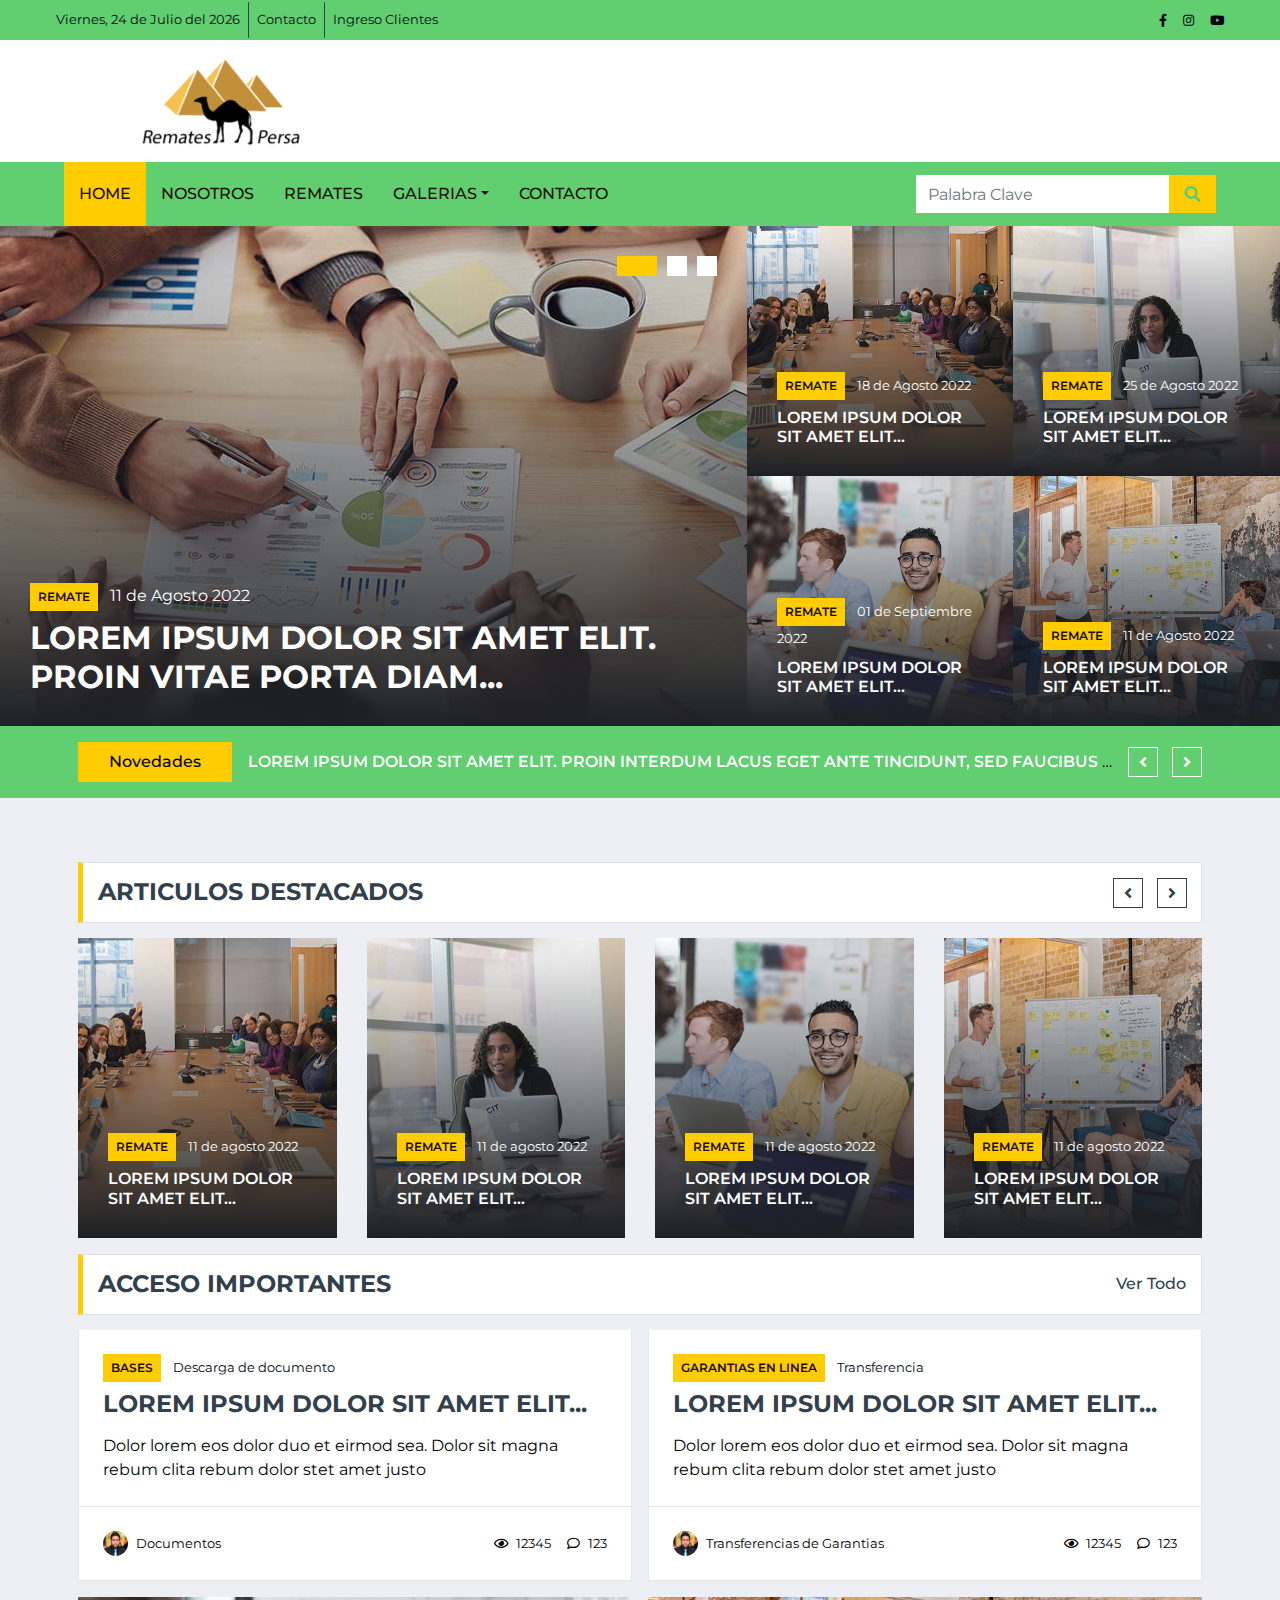
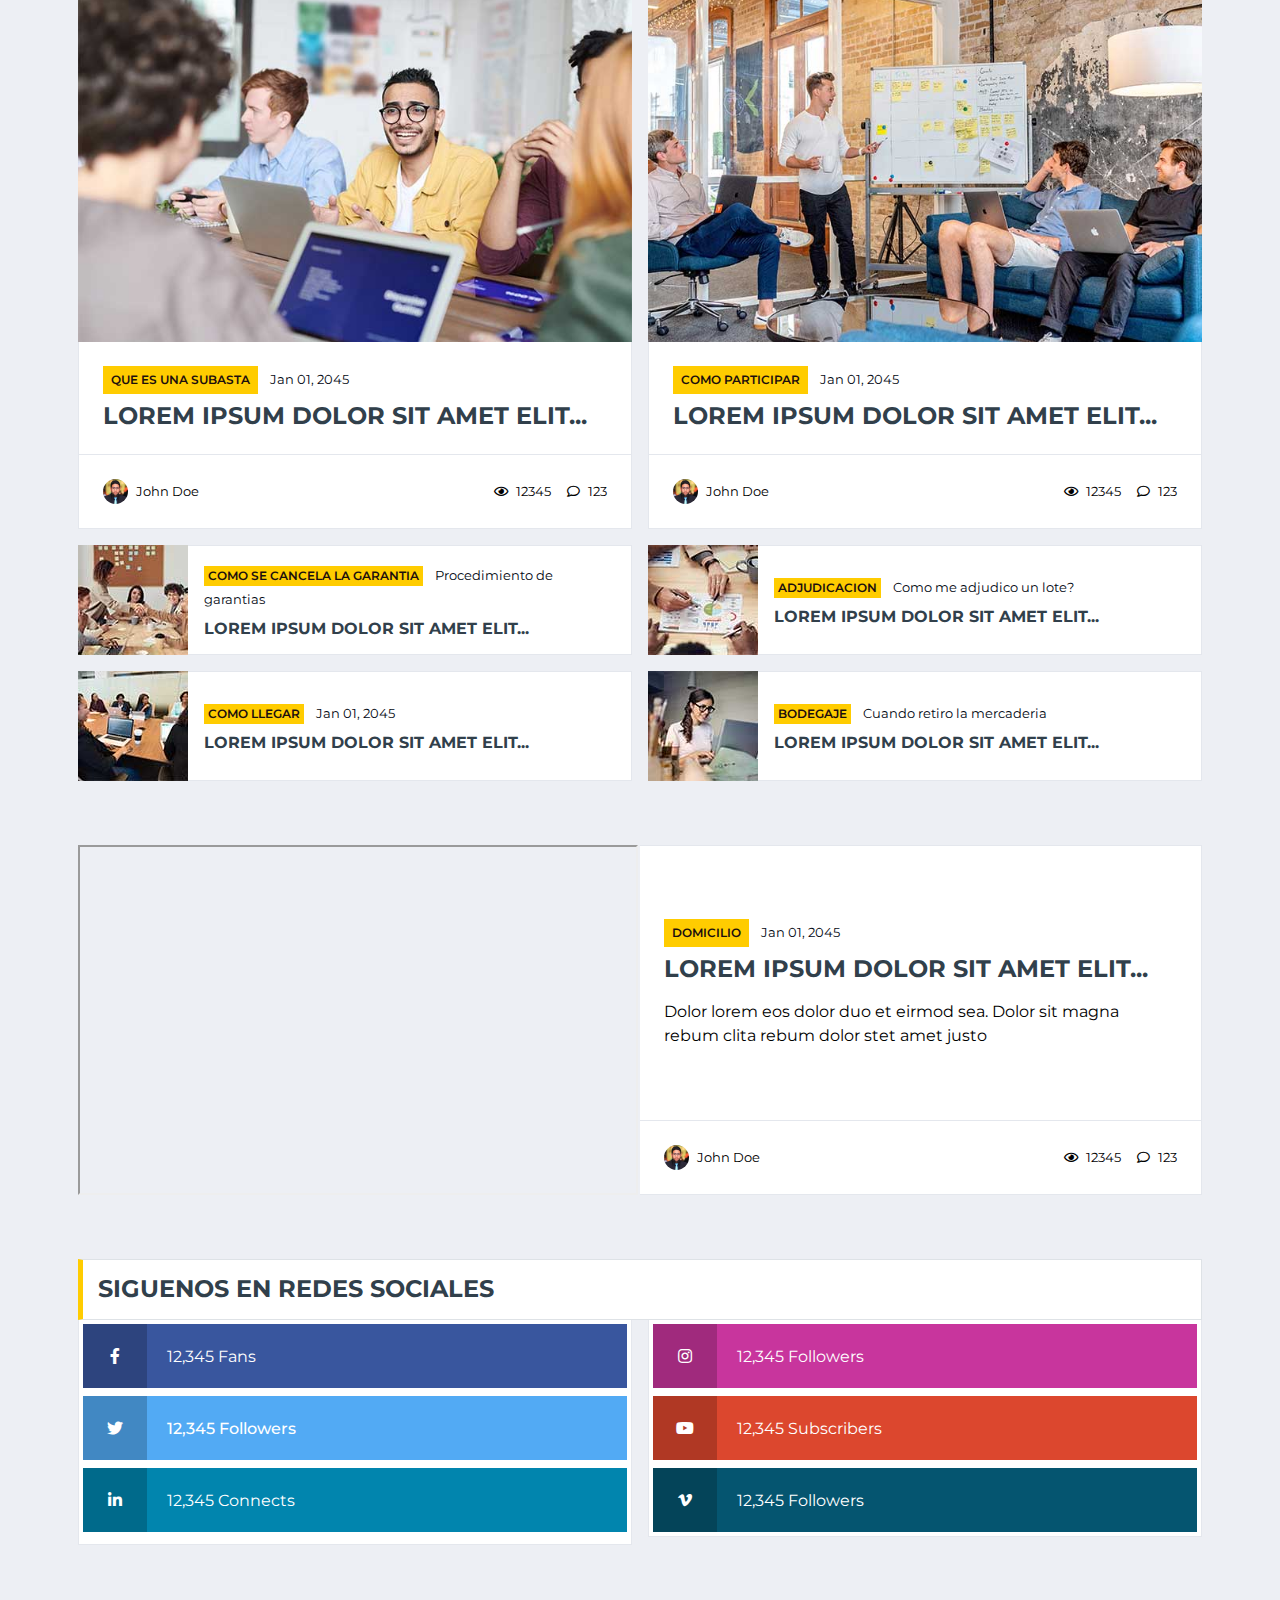
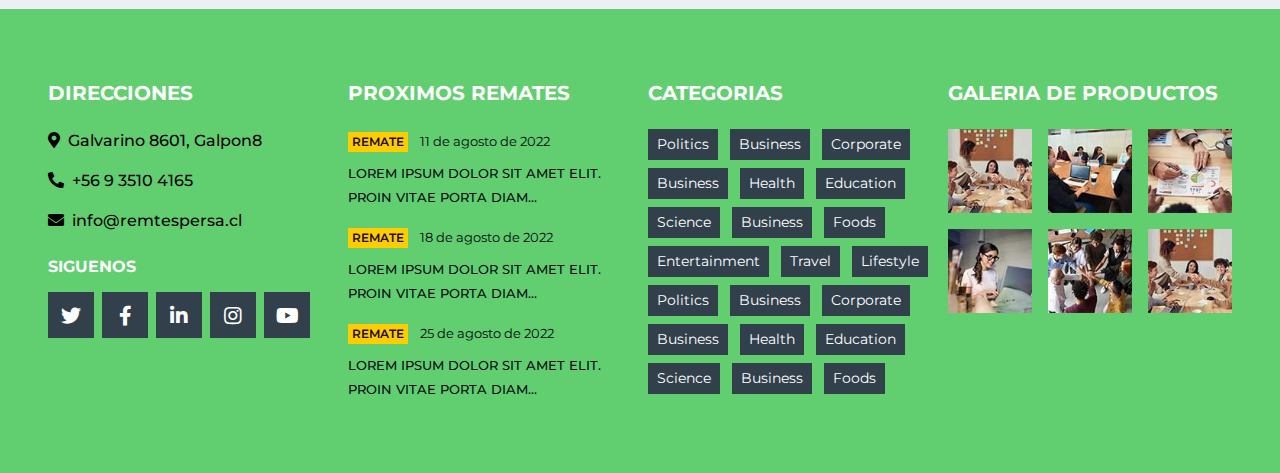
==== index.html @ e1f585a4 "146" ====
<!DOCTYPE html>
<html lang="es-cl">

<head>
    <meta charset="utf-8">
    <title>Remates Persa</title>
    <meta content="width=device-width, initial-scale=1.0" name="viewport">
    <meta content="Remates Persa" name="keywords">
    <meta content="Remates Persa" name="description">

    <!-- Favicon -->
    <link href="img/iconopersa.ico" rel="icon">

    <!-- Google Web Fonts -->
    <!-- <link rel="preconnect" href="https://fonts.gstatic.com"> -->
    <link href="https://fonts.googleapis.com/css2?family=Montserrat:wght@400;500;600;700&display=swap" rel="stylesheet">  

    <!-- Font Awesome -->
    <link href="https://cdnjs.cloudflare.com/ajax/libs/font-awesome/5.15.0/css/all.min.css" rel="stylesheet">

    <!-- Libraries Stylesheet -->
    <link href="lib/owlcarousel/assets/owl.carousel.min.css" rel="stylesheet">

    <!-- Customized Bootstrap Stylesheet -->
    <link href="css/style.css" rel="stylesheet">
    <script>

    </script>
</head>

<body>
    <!-- Topbar Start -->
    <div class="container-fluid d-none d-lg-block">
        <div class="row align-items-center bg-dark px-lg-5">
            <div class="col-lg-9">
                <nav class="navbar navbar-expand-sm bg-dark p-0">
                    <ul class="navbar-nav ml-n2">
                        <li class="nav-item border-right border-secondary">
                            <a id="fecha" class="nav-link text-body small" href="#"></a>
                        </li>
                        <!-- <li class="nav-item border-right border-secondary">
                            <a class="nav-link text-body small" href="#">Advertise</a>
                        </li> -->
                        <li class="nav-item border-right border-secondary">
                            <a class="nav-link text-body small" href="#">Contacto</a>
                        </li>
                        <li class="nav-item">
                            <a class="nav-link text-body small" href="#">Ingreso Clientes</a>
                        </li>
                    </ul>
                </nav>
            </div>
            <div class="col-lg-3 text-right d-none d-md-block">
                <nav class="navbar navbar-expand-sm bg-dark p-0">
                    <ul class="navbar-nav ml-auto mr-n2">
                        <!-- <li class="nav-item">
                            <a class="nav-link text-body" href="#"><small class="fab fa-twitter"></small></a>
                        </li> -->
                        <li class="nav-item">
                            <a class="nav-link text-body" href="#"><small class="fab fa-facebook-f"></small></a>
                        </li>
                        <!-- <li class="nav-item">
                            <a class="nav-link text-body" href="#"><small class="fab fa-linkedin-in"></small></a>
                        </li> -->
                        <li class="nav-item">
                            <a class="nav-link text-body" href="#"><small class="fab fa-instagram"></small></a>
                        </li>
                        <!-- <li class="nav-item">
                            <a class="nav-link text-body" href="#"><small class="fab fa-google-plus-g"></small></a>
                        </li> -->
                        <li class="nav-item">
                            <a class="nav-link text-body" href="#"><small class="fab fa-youtube"></small></a>
                        </li>
                    </ul>
                </nav>
            </div>
        </div>
        <div class="row align-items-center bg-white py-3 px-lg-5">
            <div class="col-lg-4">
                <a href="#" class="navbar-brand p-0 d-none d-lg-block">
                    <div class="col-lg-8 text-center text-lg-right">
                        <a href="#"><img class="img-fluid" src="img/persa -logo3.png" alt=""></a>
                    </div> 
                    <!-- <h1 class="m-0 display-4 text-uppercase text-primary">Biz<span class="text-secondary font-weight-normal">News</span></h1>-->
                </a> 
            </div>
            
        </div>
    </div>
    <!-- Topbar End -->


    <!-- Navbar Start -->
    <div class="container-fluid p-0">
        <nav class="navbar navbar-expand-lg bg-dark navbar-dark py-2 py-lg-0 px-lg-5">
            <a href="index.html" class="navbar-brand d-block d-lg-none">
                <h1 class="m-0 display-4 text-uppercase text-primary">Biz<span class="text-white font-weight-normal">News</span></h1>
            </a>
            <button type="button" class="navbar-toggler" data-toggle="collapse" data-target="#navbarCollapse">
                <span class="navbar-toggler-icon"></span>
            </button>
            <div class="collapse navbar-collapse justify-content-between px-0 px-lg-3" id="navbarCollapse">
                <div class="navbar-nav mr-auto py-0">
                    <a href="index.html" class="nav-item nav-link active">Home</a>
                    <a href="#" class="nav-item nav-link">Nosotros</a>
                    <a href="#" class="nav-item nav-link">Remates</a>
                    <div class="nav-item dropdown">
                        <a href="#" class="nav-link dropdown-toggle" data-toggle="dropdown">Galerias</a></a>
                        <div class="dropdown-menu rounded-0 m-0">
                            <a href="#" class="dropdown-item">Remate 1</a>
                            <a href="#" class="dropdown-item">Remate 2</a>
                            <a href="#" class="dropdown-item">Remate 3</a>
                        </div>
                    </div>
                    <a href="contact.html" class="nav-item nav-link">Contacto</a>
                </div>
                <div class="input-group ml-auto d-none d-lg-flex" style="width: 100%; max-width: 300px;">
                    <input type="text" class="form-control border-0" placeholder="Palabra Clave">
                    <div class="input-group-append">
                        <button class="input-group-text bg-primary text-dark border-0 px-3"><i
                                class="fa fa-search"></i></button>
                    </div>
                </div>
            </div>
        </nav>
    </div>
    <!-- Navbar End -->


    <!-- Main News Slider Start -->
    <div class="container-fluid">
        <div class="row">
            <div class="col-lg-7 px-0">
                <div class="owl-carousel main-carousel position-relative">
                    <div class="position-relative overflow-hidden" style="height: 500px;">
                        <img class="img-fluid h-100" src="img/news-800x500-1.jpg" style="object-fit: cover;">
                        <div class="overlay">
                            <div class="mb-2">
                                <a class="badge badge-primary text-uppercase font-weight-semi-bold p-2 mr-2"
                                    href="">Remate</a>
                                <a class="text-white" href="">11 de Agosto 2022</a>
                            </div>
                            <a class="h2 m-0 text-white text-uppercase font-weight-bold" href="">Lorem ipsum dolor sit amet elit. Proin vitae porta diam...</a>
                        </div>
                    </div>
                    <div class="position-relative overflow-hidden" style="height: 500px;">
                        <img class="img-fluid h-100" src="img/news-800x500-2.jpg" style="object-fit: cover;">
                        <div class="overlay">
                            <div class="mb-2">
                                <a class="badge badge-primary text-uppercase font-weight-semi-bold p-2 mr-2"
                                    href="">Remate</a>
                                <a class="text-white" href="">11 de Agosto 2022</a>
                            </div>
                            <a class="h2 m-0 text-white text-uppercase font-weight-bold" href="">Lorem ipsum dolor sit amet elit. Proin vitae porta diam...</a>
                        </div>
                    </div>
                    <div class="position-relative overflow-hidden" style="height: 500px;">
                        <img class="img-fluid h-100" src="img/news-800x500-3.jpg" style="object-fit: cover;">
                        <div class="overlay">
                            <div class="mb-2">
                                <a class="badge badge-primary text-uppercase font-weight-semi-bold p-2 mr-2"
                                    href="">Remate</a>
                                <a class="text-white" href="">11 de Agosto 2022</a>
                            </div>
                            <a class="h2 m-0 text-white text-uppercase font-weight-bold" href="">Lorem ipsum dolor sit amet elit. Proin vitae porta diam...</a>
                        </div>
                    </div>
                </div>
            </div>
            <div class="col-lg-5 px-0">
                <div class="row mx-0">
                    <div class="col-md-6 px-0">
                        <div class="position-relative overflow-hidden" style="height: 250px;">
                            <img class="img-fluid w-100 h-100" src="img/news-700x435-1.jpg" style="object-fit: cover;">
                            <div class="overlay">
                                <div class="mb-2">
                                    <a class="badge badge-primary text-uppercase font-weight-semi-bold p-2 mr-2"
                                        href="">Remate</a>
                                    <a class="text-white" href=""><small>18 de Agosto 2022</small></a>
                                </div>
                                <a class="h6 m-0 text-white text-uppercase font-weight-semi-bold" href="">Lorem ipsum dolor sit amet elit...</a>
                            </div>
                        </div>
                    </div>
                    <div class="col-md-6 px-0">
                        <div class="position-relative overflow-hidden" style="height: 250px;">
                            <img class="img-fluid w-100 h-100" src="img/news-700x435-2.jpg" style="object-fit: cover;">
                            <div class="overlay">
                                <div class="mb-2">
                                    <a class="badge badge-primary text-uppercase font-weight-semi-bold p-2 mr-2"
                                        href="">Remate</a>
                                    <a class="text-white" href=""><small>25 de Agosto 2022</small></a>
                                </div>
                                <a class="h6 m-0 text-white text-uppercase font-weight-semi-bold" href="">Lorem ipsum dolor sit amet elit...</a>
                            </div>
                        </div>
                    </div>
                    <div class="col-md-6 px-0">
                        <div class="position-relative overflow-hidden" style="height: 250px;">
                            <img class="img-fluid w-100 h-100" src="img/news-700x435-3.jpg" style="object-fit: cover;">
                            <div class="overlay">
                                <div class="mb-2">
                                    <a class="badge badge-primary text-uppercase font-weight-semi-bold p-2 mr-2"
                                        href="">Remate</a>
                                    <a class="text-white" href=""><small>01 de Septiembre 2022</small></a>
                                </div>
                                <a class="h6 m-0 text-white text-uppercase font-weight-semi-bold" href="">Lorem ipsum dolor sit amet elit...</a>
                            </div>
                        </div>
                    </div>
                    <div class="col-md-6 px-0">
                        <div class="position-relative overflow-hidden" style="height: 250px;">
                            <img class="img-fluid w-100 h-100" src="img/news-700x435-4.jpg" style="object-fit: cover;">
                            <div class="overlay">
                                <div class="mb-2">
                                    <a class="badge badge-primary text-uppercase font-weight-semi-bold p-2 mr-2"
                                        href="">Remate</a>
                                    <a class="text-white" href=""><small>11 de Agosto 2022</small></a>
                                </div>
                                <a class="h6 m-0 text-white text-uppercase font-weight-semi-bold" href="">Lorem ipsum dolor sit amet elit...</a>
                            </div>
                        </div>
                    </div>
                </div>
            </div>
        </div>
    </div>
    <!-- Main News Slider End -->


    <!-- Breaking News Start -->
    <div class="container-fluid bg-dark py-3 mb-3">
        <div class="container">
            <div class="row align-items-center bg-dark">
                <div class="col-12">
                    <div class="d-flex justify-content-between">
                        <div class="bg-primary  text-center font-weight-medium py-2" style="width: 170px;">Novedades</div>
                        <div class="owl-carousel tranding-carousel position-relative d-inline-flex align-items-center ml-3"
                            style="width: calc(100% - 170px); padding-right: 90px;">
                            <div class="text-truncate"><a class="text-white text-uppercase font-weight-semi-bold" href="">Lorem ipsum dolor sit amet elit. Proin interdum lacus eget ante tincidunt, sed faucibus nisl sodales</a></div>
                            <div class="text-truncate"><a class="text-white text-uppercase font-weight-semi-bold" href="">Lorem ipsum dolor sit amet elit. Proin interdum lacus eget ante tincidunt, sed faucibus nisl sodales</a></div>
                        </div>
                    </div>
                </div>
            </div>
        </div>
    </div>
    <!-- Breaking News End -->


    <!-- Featured News Slider Start -->
    <div class="container-fluid pt-5 mb-3">
        <div class="container">
            <div class="section-title">
                <h4 class="m-0 text-uppercase font-weight-bold">Articulos Destacados</h4>
            </div>
            <div class="owl-carousel news-carousel carousel-item-4 position-relative">
                <div class="position-relative overflow-hidden" style="height: 300px;">
                    <img class="img-fluid h-100" src="img/news-700x435-1.jpg" style="object-fit: cover;">
                    <div class="overlay">
                        <div class="mb-2">
                            <a class="badge badge-primary text-uppercase font-weight-semi-bold p-2 mr-2"
                                href="">Remate</a>
                            <a class="text-white" href=""><small>11 de agosto 2022</small></a>
                        </div>
                        <a class="h6 m-0 text-white text-uppercase font-weight-semi-bold" href="">Lorem ipsum dolor sit amet elit...</a>
                    </div>
                </div>
                <div class="position-relative overflow-hidden" style="height: 300px;">
                    <img class="img-fluid h-100" src="img/news-700x435-2.jpg" style="object-fit: cover;">
                    <div class="overlay">
                        <div class="mb-2">
                            <a class="badge badge-primary text-uppercase font-weight-semi-bold p-2 mr-2"
                            href="">Remate</a>
                            <a class="text-white" href=""><small>11 de agosto 2022</small></a>
                        </div>
                        <a class="h6 m-0 text-white text-uppercase font-weight-semi-bold" href="">Lorem ipsum dolor sit amet elit...</a>
                    </div>
                </div>
                <div class="position-relative overflow-hidden" style="height: 300px;">
                    <img class="img-fluid h-100" src="img/news-700x435-3.jpg" style="object-fit: cover;">
                    <div class="overlay">
                        <div class="mb-2">
                            <a class="badge badge-primary text-uppercase font-weight-semi-bold p-2 mr-2"
                            href="">Remate</a>
                            <a class="text-white" href=""><small>11 de agosto 2022</small></a>
                        </div>
                        <a class="h6 m-0 text-white text-uppercase font-weight-semi-bold" href="">Lorem ipsum dolor sit amet elit...</a>
                    </div>
                </div>
                <div class="position-relative overflow-hidden" style="height: 300px;">
                    <img class="img-fluid h-100" src="img/news-700x435-4.jpg" style="object-fit: cover;">
                    <div class="overlay">
                        <div class="mb-2">
                            <a class="badge badge-primary text-uppercase font-weight-semi-bold p-2 mr-2"
                            href="">Remate</a>
                            <a class="text-white" href=""><small>11 de agosto 2022</small></a>
                        </div>
                        <a class="h6 m-0 text-white text-uppercase font-weight-semi-bold" href="">Lorem ipsum dolor sit amet elit...</a>
                    </div>
                </div>
                <div class="position-relative overflow-hidden" style="height: 300px;">
                    <img class="img-fluid h-100" src="img/news-700x435-5.jpg" style="object-fit: cover;">
                    <div class="overlay">
                        <div class="mb-2">
                            <a class="badge badge-primary text-uppercase font-weight-semi-bold p-2 mr-2"
                            href="">Remate</a>
                            <a class="text-white" href=""><small>11 de agosto 2022</small></a>
                        </div>
                        <a class="h6 m-0 text-white text-uppercase font-weight-semi-bold" href="">Lorem ipsum dolor sit amet elit...</a>
                    </div>
                </div>
            </div>
        </div>
    </div>
    <!-- Featured News Slider End -->
<!--**************************************************-->
    <!-- News With Sidebar Start -->
    <div class="container-fluid">
        <div class="container">
            <div class="row">
                <div class="col-lg-12">
                    <div class="row">
                        <div class="col-12">
                            <div class="section-title text-center">
                                <h4 class="m-0 text-uppercase center-block font-weight-bold">Acceso Importantes</h4>
                                <a class="text-secondary font-weight-medium text-decoration-none" href="">Ver Todo</a>
                            </div>
                        </div>
                        <div class="col-lg-6">
                            <div class="position-relative mb-3">
                                <!-- <img class="img-fluid w-100" src="img/news-700x435-1.jpg" style="object-fit: cover;"> -->
                                <div class="bg-white border border-top-0 p-4">
                                    <div class="mb-2">
                                        <a class="badge badge-primary text-uppercase font-weight-semi-bold p-2 mr-2"
                                            href="leerbases.html" ">Bases</a>
                                        <a class="text-body" href="#"><small>Descarga de documento</small></a>
                                    </div>
                                    <a class="h4 d-block mb-3 text-secondary text-uppercase font-weight-bold" href="">Lorem ipsum dolor sit amet elit...</a>
                                    <p class="m-0">Dolor lorem eos dolor duo et eirmod sea. Dolor sit magna
                                        rebum clita rebum dolor stet amet justo</p>
                                </div>
                                <div class="d-flex justify-content-between bg-white border border-top-0 p-4">
                                    <div class="d-flex align-items-center">
                                        <img class="rounded-circle mr-2" src="img/user.jpg" width="25" height="25" alt="">
                                        <small>Documentos</small>
                                    </div>
                                    <div class="d-flex align-items-center">
                                        <small class="ml-3"><i class="far fa-eye mr-2"></i>12345</small>
                                        <small class="ml-3"><i class="far fa-comment mr-2"></i>123</small>
                                    </div>
                                </div>
                            </div>
                        </div>
                        <div class="col-lg-6">
                            <div class="position-relative mb-3">
                                <!-- <img class="img-fluid w-100" src="img/news-700x435-2.jpg" style="object-fit: cover;"> -->
                                <div class="bg-white border border-top-0 p-4">
                                    <div class="mb-2">
                                        <a class="badge badge-primary text-uppercase font-weight-semi-bold p-2 mr-2"
                                            href="">Garantias en Linea</a>
                                        <a class="text-body" href=""><small>Transferencia</small></a>
                                    </div>
                                    <a class="h4 d-block mb-3 text-secondary text-uppercase font-weight-bold" href="">Lorem ipsum dolor sit amet elit...</a>
                                    <p class="m-0">Dolor lorem eos dolor duo et eirmod sea. Dolor sit magna
                                        rebum clita rebum dolor stet amet justo</p>
                                </div>
                                <div class="d-flex justify-content-between bg-white border border-top-0 p-4">
                                    <div class="d-flex align-items-center">
                                        <img class="rounded-circle mr-2" src="img/user.jpg" width="25" height="25" alt="">
                                        <small>Transferencias de Garantias</small>
                                    </div>
                                    <div class="d-flex align-items-center">
                                        <small class="ml-3"><i class="far fa-eye mr-2"></i>12345</small>
                                        <small class="ml-3"><i class="far fa-comment mr-2"></i>123</small>
                                    </div>
                                </div>
                            </div>
                        </div>
                      
                        <div class="col-lg-6">
                            <div class="position-relative mb-3">
                                <img class="img-fluid w-100" src="img/news-700x435-3.jpg" style="object-fit: cover;">
                                <div class="bg-white border border-top-0 p-4">
                                    <div class="mb-2">
                                        <a class="badge badge-primary text-uppercase font-weight-semi-bold p-2 mr-2"
                                            href="">Que es una subasta</a>
                                        <a class="text-body" href=""><small>Jan 01, 2045</small></a>
                                    </div>
                                    <a class="h4 d-block mb-0 text-secondary text-uppercase font-weight-bold" href="">Lorem ipsum dolor sit amet elit...</a>
                                </div>
                                <div class="d-flex justify-content-between bg-white border border-top-0 p-4">
                                    <div class="d-flex align-items-center">
                                        <img class="rounded-circle mr-2" src="img/user.jpg" width="25" height="25" alt="">
                                        <small>John Doe</small>
                                    </div>
                                    <div class="d-flex align-items-center">
                                        <small class="ml-3"><i class="far fa-eye mr-2"></i>12345</small>
                                        <small class="ml-3"><i class="far fa-comment mr-2"></i>123</small>
                                    </div>
                                </div>
                            </div>
                        </div>
                        <div class="col-lg-6">
                            <div class="position-relative mb-3">
                                <img class="img-fluid w-100" src="img/news-700x435-4.jpg" style="object-fit: cover;">
                                <div class="bg-white border border-top-0 p-4">
                                    <div class="mb-2">
                                        <a class="badge badge-primary text-uppercase font-weight-semi-bold p-2 mr-2"
                                            href="">Como Participar</a>
                                        <a class="text-body" href=""><small>Jan 01, 2045</small></a>
                                    </div>
                                    <a class="h4 d-block mb-0 text-secondary text-uppercase font-weight-bold" href="">Lorem ipsum dolor sit amet elit...</a>
                                </div>
                                <div class="d-flex justify-content-between bg-white border border-top-0 p-4">
                                    <div class="d-flex align-items-center">
                                        <img class="rounded-circle mr-2" src="img/user.jpg" width="25" height="25" alt="">
                                        <small>John Doe</small>
                                    </div>
                                    <div class="d-flex align-items-center">
                                        <small class="ml-3"><i class="far fa-eye mr-2"></i>12345</small>
                                        <small class="ml-3"><i class="far fa-comment mr-2"></i>123</small>
                                    </div>
                                </div>
                            </div>
                        </div>
                        <div class="col-lg-6">
                            <div class="d-flex align-items-center bg-white mb-3" style="height: 110px;">
                                <img class="img-fluid" src="img/news-110x110-1.jpg" alt="">
                                <div class="w-100 h-100 px-3 d-flex flex-column justify-content-center border border-left-0">
                                    <div class="mb-2">
                                        <a class="badge badge-primary text-uppercase font-weight-semi-bold p-1 mr-2" href="">Como se cancela la Garantia</a>
                                        <a class="text-body" href=""><small>Procedimiento de garantias</small></a>
                                    </div>
                                    <a class="h6 m-0 text-secondary text-uppercase font-weight-bold" href="">Lorem ipsum dolor sit amet elit...</a>
                                </div>
                            </div>
                            <div class="d-flex align-items-center bg-white mb-3" style="height: 110px;">
                                <img class="img-fluid" src="img/news-110x110-2.jpg" alt="">
                                <div class="w-100 h-100 px-3 d-flex flex-column justify-content-center border border-left-0">
                                    <div class="mb-2">
                                        <a class="badge badge-primary text-uppercase font-weight-semi-bold p-1 mr-2" href="">Como llegar</a>
                                        <a class="text-body" href=""><small>Jan 01, 2045</small></a>
                                    </div>
                                    <a class="h6 m-0 text-secondary text-uppercase font-weight-bold" href="">Lorem ipsum dolor sit amet elit...</a>
                                </div>
                            </div>
                        </div>
                        <div class="col-lg-6">
                            <div class="d-flex align-items-center bg-white mb-3" style="height: 110px;">
                                <img class="img-fluid" src="img/news-110x110-3.jpg" alt="">
                                <div class="w-100 h-100 px-3 d-flex flex-column justify-content-center border border-left-0">
                                    <div class="mb-2">
                                        <a class="badge badge-primary text-uppercase font-weight-semi-bold p-1 mr-2" href="">Adjudicacion</a>
                                        <a class="text-body" href=""><small>Como me adjudico un lote?</small></a>
                                    </div>
                                    <a class="h6 m-0 text-secondary text-uppercase font-weight-bold" href="">Lorem ipsum dolor sit amet elit...</a>
                                </div>
                            </div>
                            <div class="d-flex align-items-center bg-white mb-3" style="height: 110px;">
                                <img class="img-fluid" src="img/news-110x110-4.jpg" alt="">
                                <div class="w-100 h-100 px-3 d-flex flex-column justify-content-center border border-left-0">
                                    <div class="mb-2">
                                        <a class="badge badge-primary text-uppercase font-weight-semi-bold p-1 mr-2" href="">Bodegaje</a>
                                        <a class="text-body" href=""><small>Cuando retiro la mercaderia</small></a>
                                    </div>
                                    <a class="h6 m-0 text-secondary text-uppercase font-weight-bold" href="">Lorem ipsum dolor sit amet elit...</a>
                                </div>
                            </div>
                        </div>
                        <br/>
                        <hr></hr>
                        <div class="col-lg-12 mb-5 mt-5">
                            <div class="row news-lg mx-0 mb-3">
                                <div class="col-md-6 h-100 px-0">
                                    <iframe  style="object-fit: cover;" src="https://www.google.com/maps/embed?pb=!1m18!1m12!1m3!1d3333.0564543728406!2d-70.70307954328351!3d-33.34347488895109!2m3!1f0!2f0!3f0!3m2!1i1024!2i768!4f13.1!3m3!1m2!1s0x9662c75340ad81c3%3A0x4a5821fb917c1b15!2sRemates%20Persa!5e0!3m2!1ses!2scl!4v1659913645419!5m2!1ses!2scl" width="560" height="350" style="border:0px;" allowfullscreen="" loading="lazy" referrerpolicy="no-referrer-when-downgrade"></iframe>
                                    <!-- <img class="img-fluid h-100" src="img/news-700x435-5.jpg" style="object-fit: cover;"> -->
                                </div>
                                <div class="col-md-6 d-flex flex-column border bg-white h-100 px-0">
                                    <div class="mt-auto p-4">
                                        <div class="mb-2">
                                            <a class="badge badge-primary text-uppercase font-weight-semi-bold p-2 mr-2"
                                                href="">Domicilio</a>
                                            <a class="text-body" href=""><small>Jan 01, 2045</small></a>
                                        </div>
                                        <a class="h4 d-block mb-3 text-secondary text-uppercase font-weight-bold" href="">Lorem ipsum dolor sit amet elit...</a>
                                        <p class="m-0">Dolor lorem eos dolor duo et eirmod sea. Dolor sit magna
                                            rebum clita rebum dolor stet amet justo</p>
                                    </div>
                                    <div class="d-flex justify-content-between bg-white border-top mt-auto p-4">
                                        <div class="d-flex align-items-center">
                                            <img class="rounded-circle mr-2" src="img/user.jpg" width="25" height="25" alt="">
                                            <small>John Doe</small>
                                        </div>
                                        <div class="d-flex align-items-center">
                                            <small class="ml-3"><i class="far fa-eye mr-2"></i>12345</small>
                                            <small class="ml-3"><i class="far fa-comment mr-2"></i>123</small>
                                        </div>
                                    </div>
                                </div>
                            </div>
                        </div>
                        <hr></hr>
                        <br/>
                       
                        <div class="col-lg-12">                       
                           
                            <div class="section-title mb-0">
                                <h4 class="m-0 text-uppercase center-block font-weight-bold">Siguenos en Redes Sociales</h4>
                            </div>
                        </div>
                        <div class="col-lg-6"> 
                            <div class="mb-3">                              
                                <div class="bg-white border border-top-0 p-1">
                                    <a href="" class="d-block w-100 text-white text-decoration-none mb-2" style="background: #39569E;">
                                        <i class="fab fa-facebook-f text-center py-4 mr-3" style="width: 4rem; background: rgba(0, 0, 0, .2);"></i>
                                        <span class="font-weight-small">12,345 Fans</span>
                                    </a>
                                    <a href="" class="d-block w-100 text-white text-decoration-none mb-2" style="background: #52AAF4;">
                                        <i class="fab fa-twitter text-center py-4 mr-3" style="width: 4rem; background: rgba(0, 0, 0, .2);"></i>
                                        <span class="font-weight-medium">12,345 Followers</span>
                                    </a>
                                    <a href="" class="d-block w-100 text-white text-decoration-none mb-2" style="background: #0185AE;">
                                        <i class="fab fa-linkedin-in text-center py-4 mr-3" style="width: 4rem; background: rgba(0, 0, 0, .2);"></i>
                                        <span class="font-weight-small">12,345 Connects</span>
                                    </a>
                                </div>
                            </div>
                        </div>
                        <div class="col-lg-6">
                            <div class="mb-3">
                               
                                <div class="bg-white border border-top-0 p-1">
                                    <a href="" class="d-block w-100 text-white text-decoration-none mb-2" style="background: #C8359D;">
                                        <i class="fab fa-instagram text-center py-4 mr-3" style="width: 4rem; background: rgba(0, 0, 0, .2);"></i>
                                        <span class="font-weight-small">12,345 Followers</span>
                                    </a>
                                    <a href="" class="d-block w-100 text-white text-decoration-none mb-2" style="background: #DC472E;">
                                        <i class="fab fa-youtube text-center py-4 mr-3" style="width: 4rem; background: rgba(0, 0, 0, .2);"></i>
                                        <span class="font-weight-small">12,345 Subscribers</span>
                                    </a>
                                    <a href="" class="d-block w-100 text-white text-decoration-none" style="background: #055570;">
                                        <i class="fab fa-vimeo-v text-center py-4 mr-3" style="width: 4rem; background: rgba(0, 0, 0, .2);"></i>
                                        <span class="font-weight-small">12,345 Followers</span>
                                    </a>
                                </div>
                            </div>
                            </div>
                        
                    </div>
                    </div>
                </div>
                
             
            </div>
        </div>

<!--**************************************************-->



    <!-- News With Sidebar Start -->
      <!--       *******************************************************************************************  -->
      <div class="container-fluid bg-dark pt-5 px-sm-3 px-md-5 mt-5">
        <div class="row py-4">
            <div class="col-lg-3 col-md-6 mb-5">
                <h5 class="mb-4 text-white text-uppercase font-weight-bold">Direcciones</h5>
                <p class="font-weight-medium"><i class="fa fa-map-marker-alt mr-2"></i>Galvarino 8601, Galpon8</p>
                <p class="font-weight-medium"><i class="fa fa-phone-alt mr-2"></i>+56 9 3510 4165</p>
                <p class="font-weight-medium"><i class="fa fa-envelope mr-2"></i>info@remtespersa.cl</p>
                <h6 class="mt-4 mb-3 text-white text-uppercase font-weight-bold">Siguenos</h6>
                <div class="d-flex justify-content-start">
                    <a class="btn btn-lg btn-secondary btn-lg-square mr-2" href="#"><i class="fab fa-twitter"></i></a>
                    <a class="btn btn-lg btn-secondary btn-lg-square mr-2" href="#"><i class="fab fa-facebook-f"></i></a>
                    <a class="btn btn-lg btn-secondary btn-lg-square mr-2" href="#"><i class="fab fa-linkedin-in"></i></a>
                    <a class="btn btn-lg btn-secondary btn-lg-square mr-2" href="#"><i class="fab fa-instagram"></i></a>
                    <a class="btn btn-lg btn-secondary btn-lg-square" href="#"><i class="fab fa-youtube"></i></a>
                </div>
            </div>
            <div class="col-lg-3 col-md-6 mb-5">
                <h5 class="mb-4 text-white text-uppercase font-weight-bold">Proximos Remates</h5>
                <div class="mb-3">
                    <div class="mb-2">
                        <a class="badge badge-primary text-uppercase font-weight-semi-bold p-1 mr-2" href="">Remate</a>
                        <a class="text-body" href=""><small>11 de agosto de 2022</small></a>
                    </div>
                    <a class="small text-body text-uppercase font-weight-medium" href="">Lorem ipsum dolor sit amet elit. Proin vitae porta diam...</a>
                </div>
                <div class="mb-3">
                    <div class="mb-2">
                        <a class="badge badge-primary text-uppercase font-weight-semi-bold p-1 mr-2" href="">Remate</a>
                        <a class="text-body" href=""><small>18 de agosto de 2022</small></a>
                    </div>
                    <a class="small text-body text-uppercase font-weight-medium" href="">Lorem ipsum dolor sit amet elit. Proin vitae porta diam...</a>
                </div>
                <div class="">
                    <div class="mb-2">
                        <a class="badge badge-primary text-uppercase font-weight-semi-bold p-1 mr-2" href="">Remate</a>
                        <a class="text-body" href=""><small>25 de agosto de 2022</small></a>
                    </div>
                    <a class="small text-body text-uppercase font-weight-medium" href="">Lorem ipsum dolor sit amet elit. Proin vitae porta diam...</a>
                </div>
            </div>
            <div class="col-lg-3 col-md-6 mb-5">
                <h5 class="mb-4 text-white text-uppercase font-weight-bold">Categorias</h5>
                <div class="m-n1">
                    <a href="" class="btn btn-sm btn-secondary m-1">Politics</a>
                    <a href="" class="btn btn-sm btn-secondary m-1">Business</a>
                    <a href="" class="btn btn-sm btn-secondary m-1">Corporate</a>
                    <a href="" class="btn btn-sm btn-secondary m-1">Business</a>
                    <a href="" class="btn btn-sm btn-secondary m-1">Health</a>
                    <a href="" class="btn btn-sm btn-secondary m-1">Education</a>
                    <a href="" class="btn btn-sm btn-secondary m-1">Science</a>
                    <a href="" class="btn btn-sm btn-secondary m-1">Business</a>
                    <a href="" class="btn btn-sm btn-secondary m-1">Foods</a>
                    <a href="" class="btn btn-sm btn-secondary m-1">Entertainment</a>
                    <a href="" class="btn btn-sm btn-secondary m-1">Travel</a>
                    <a href="" class="btn btn-sm btn-secondary m-1">Lifestyle</a>
                    <a href="" class="btn btn-sm btn-secondary m-1">Politics</a>
                    <a href="" class="btn btn-sm btn-secondary m-1">Business</a>
                    <a href="" class="btn btn-sm btn-secondary m-1">Corporate</a>
                    <a href="" class="btn btn-sm btn-secondary m-1">Business</a>
                    <a href="" class="btn btn-sm btn-secondary m-1">Health</a>
                    <a href="" class="btn btn-sm btn-secondary m-1">Education</a>
                    <a href="" class="btn btn-sm btn-secondary m-1">Science</a>
                    <a href="" class="btn btn-sm btn-secondary m-1">Business</a>
                    <a href="" class="btn btn-sm btn-secondary m-1">Foods</a>
                </div>
            </div>
            <div class="col-lg-3 col-md-6 mb-5">
                <h5 class="mb-4 text-white text-uppercase font-weight-bold">Galeria de Productos</h5>
                <div class="row">
                    <div class="col-4 mb-3">
                        <a href=""><img class="w-100" src="img/news-110x110-1.jpg" alt=""></a>
                    </div>
                    <div class="col-4 mb-3">
                        <a href=""><img class="w-100" src="img/news-110x110-2.jpg" alt=""></a>
                    </div>
                    <div class="col-4 mb-3">
                        <a href=""><img class="w-100" src="img/news-110x110-3.jpg" alt=""></a>
                    </div>
                    <div class="col-4 mb-3">
                        <a href=""><img class="w-100" src="img/news-110x110-4.jpg" alt=""></a>
                    </div>
                    <div class="col-4 mb-3">
                        <a href=""><img class="w-100" src="img/news-110x110-5.jpg" alt=""></a>
                    </div>
                    <div class="col-4 mb-3">
                        <a href=""><img class="w-100" src="img/news-110x110-1.jpg" alt=""></a>
                    </div>
                </div>
            </div>
        </div>
    </div>




    <!-- News With Sidebar End -->


    <!-- Footer Start -->
   
    <!-- Footer End -->


    <!-- Back to Top -->
    <a href="#" class="btn btn-primary btn-square back-to-top"><i class="fa fa-arrow-up"></i></a>


    <!-- JavaScript Libraries -->
    <script src="https://code.jquery.com/jquery-3.4.1.min.js"></scrip>
    <script src="https://stackpath.bootstrapcdn.com/bootstrap/4.4.1/js/bootstrap.bundle.min.js"></script>
    <script src="lib/easing/easing.min.js"></script>
    <script src="lib/owlcarousel/owl.carousel.min.js"></script>

    <!-- Template Javascript -->
    <script src="js/main.js"></script>
    <script src="js/parametros.js"></script>
</body>

</html>
---- css/style.css ----
/******* Bootstrap Theming ********/
/*!
 * Bootstrap v4.5.3 (https://getbootstrap.com/)
 * Copyright 2011-2020 The Bootstrap Authors
 * Copyright 2011-2020 Twitter, Inc.
 * Licensed under MIT (https://github.com/twbs/bootstrap/blob/main/LICENSE)
 */
:root {
  --blue: #007bff;
  --indigo: #6610f2;
  --purple: #6f42c1;
  --pink: #e83e8c;
  --red: #dc3545;
  --orange: #fd7e14;
  --yellow: #ffc107;
  --green: #28a745;
  --teal: #20c997;
  --cyan: #17a2b8;
  --white: #fff;
  --gray: #6c757d;
  --gray-dark: #343a40;
  --primary: #FFCC00;
  --secondary: #31404B;
  --success: #28a745;
  --info: #17a2b8;
  --warning: #ffc107;
  --danger: #dc3545;
  --light: #FFFFFF;
  --dark: #61CE70;
  --breakpoint-xs: 0;
  --breakpoint-sm: 576px;
  --breakpoint-md: 768px;
  --breakpoint-lg: 992px;
  --breakpoint-xl: 1200px;
  --font-family-sans-serif: "Montserrat", sans-serif;
  --font-family-monospace: SFMono-Regular, Menlo, Monaco, Consolas, "Liberation Mono", "Courier New", monospace;
}

*,
*::before,
*::after {
  -webkit-box-sizing: border-box;
          box-sizing: border-box;
}

html {
  font-family: sans-serif;
  line-height: 1.15;
  -webkit-text-size-adjust: 100%;
  -webkit-tap-highlight-color: rgba(0, 0, 0, 0);
}

article, aside, figcaption, figure, footer, header, hgroup, main, nav, section {
  display: block;
}

body {
  margin: 0;
  font-family: "Montserrat", sans-serif;
  font-size: 1rem;
  font-weight: 400;
  line-height: 1.5;
  color: #000 !important;
  text-align: left;
  background-color: #EDEFF4;
}

[tabindex="-1"]:focus:not(:focus-visible) {
  outline: 0 !important;
}

hr {
  -webkit-box-sizing: content-box;
          box-sizing: content-box;
  height: 0;
  overflow: visible;
}

h1, h2, h3, h4, h5, h6 {
  margin-top: 0;
  margin-bottom: 0.5rem;
}

p {
  margin-top: 0;
  margin-bottom: 1rem;
}

abbr[title],
abbr[data-original-title] {
  text-decoration: underline;
  -webkit-text-decoration: underline dotted;
          text-decoration: underline dotted;
  cursor: help;
  border-bottom: 0;
  text-decoration-skip-ink: none;
}

address {
  margin-bottom: 1rem;
  font-style: normal;
  line-height: inherit;
}

ol,
ul,
dl {
  margin-top: 0;
  margin-bottom: 1rem;
}

ol ol,
ul ul,
ol ul,
ul ol {
  margin-bottom: 0;
}

dt {
  font-weight: 700;
}

dd {
  margin-bottom: .5rem;
  margin-left: 0;
}

blockquote {
  margin: 0 0 1rem;
}

b,
strong {
  font-weight: bolder;
}

small {
  font-size: 80%;
}

sub,
sup {
  position: relative;
  font-size: 75%;
  line-height: 0;
  vertical-align: baseline;
}

sub {
  bottom: -.25em;
}

sup {
  top: -.5em;
}

a {
  color: #1b0e0e !important;
  text-decoration: none;
  background-color: transparent;
}

a:hover {
  color: #b38f00;
  text-decoration: underline;
}

a:not([href]):not([class]) {
  color: inherit;
  text-decoration: none;
}

a:not([href]):not([class]):hover {
  color: inherit;
  text-decoration: none;
}

pre,
code,
kbd,
samp {
  font-family: SFMono-Regular, Menlo, Monaco, Consolas, "Liberation Mono", "Courier New", monospace;
  font-size: 1em;
}

pre {
  margin-top: 0;
  margin-bottom: 1rem;
  overflow: auto;
  -ms-overflow-style: scrollbar;
}

figure {
  margin: 0 0 1rem;
}

img {
  vertical-align: middle;
  border-style: none;
}

svg {
  overflow: hidden;
  vertical-align: middle;
}

table {
  border-collapse: collapse;
}

caption {
  padding-top: 0.75rem;
  padding-bottom: 0.75rem;
  color: #6c757d;
  text-align: left;
  caption-side: bottom;
}

th {
  text-align: inherit;
  text-align: -webkit-match-parent;
}

label {
  display: inline-block;
  margin-bottom: 0.5rem;
}

button {
  border-radius: 0;
}

button:focus {
  outline: 1px dotted;
  outline: 5px auto -webkit-focus-ring-color;
}

input,
button,
select,
optgroup,
textarea {
  margin: 0;
  font-family: inherit;
  font-size: inherit;
  line-height: inherit;
}

button,
input {
  overflow: visible;
}

button,
select {
  text-transform: none;
}

[role="button"] {
  cursor: pointer;
}

select {
  word-wrap: normal;
}

button,
[type="button"],
[type="reset"],
[type="submit"] {
  -webkit-appearance: button;
}

button:not(:disabled),
[type="button"]:not(:disabled),
[type="reset"]:not(:disabled),
[type="submit"]:not(:disabled) {
  cursor: pointer;
}

button::-moz-focus-inner,
[type="button"]::-moz-focus-inner,
[type="reset"]::-moz-focus-inner,
[type="submit"]::-moz-focus-inner {
  padding: 0;
  border-style: none;
}

input[type="radio"],
input[type="checkbox"] {
  -webkit-box-sizing: border-box;
          box-sizing: border-box;
  padding: 0;
}

textarea {
  overflow: auto;
  resize: vertical;
}

fieldset {
  min-width: 0;
  padding: 0;
  margin: 0;
  border: 0;
}

legend {
  display: block;
  width: 100%;
  max-width: 100%;
  padding: 0;
  margin-bottom: .5rem;
  font-size: 1.5rem;
  line-height: inherit;
  color: inherit;
  white-space: normal;
}

@media (max-width: 1200px) {
  legend {
    font-size: calc(1.275rem + 0.3vw) ;
  }
}

progress {
  vertical-align: baseline;
}

[type="number"]::-webkit-inner-spin-button,
[type="number"]::-webkit-outer-spin-button {
  height: auto;
}

[type="search"] {
  outline-offset: -2px;
  -webkit-appearance: none;
}

[type="search"]::-webkit-search-decoration {
  -webkit-appearance: none;
}

::-webkit-file-upload-button {
  font: inherit;
  -webkit-appearance: button;
}

output {
  display: inline-block;
}

summary {
  display: list-item;
  cursor: pointer;
}

template {
  display: none;
}

[hidden] {
  display: none !important;
}

h1, h2, h3, h4, h5, h6,
.h1, .h2, .h3, .h4, .h5, .h6 {
  margin-bottom: 0.5rem;
  font-weight: 500;
  line-height: 1.2;
  color: #31404B;
}

h1, .h1 {
  font-size: 2.5rem;
}

@media (max-width: 1200px) {
  h1, .h1 {
    font-size: calc(1.375rem + 1.5vw) ;
  }
}

h2, .h2 {
  font-size: 2rem;
}

@media (max-width: 1200px) {
  h2, .h2 {
    font-size: calc(1.325rem + 0.9vw) ;
  }
}

h3, .h3 {
  font-size: 1.75rem;
}

@media (max-width: 1200px) {
  h3, .h3 {
    font-size: calc(1.3rem + 0.6vw) ;
  }
}

h4, .h4 {
  font-size: 1.5rem;
}

@media (max-width: 1200px) {
  h4, .h4 {
    font-size: calc(1.275rem + 0.3vw) ;
  }
}

h5, .h5 {
  font-size: 1.25rem;
}

h6, .h6 {
  font-size: 1rem;
}

.lead {
  font-size: 1.25rem;
  font-weight: 300;
}

.display-1 {
  font-size: 6rem;
  font-weight: 300;
  line-height: 1.2;
}

@media (max-width: 1200px) {
  .display-1 {
    font-size: calc(1.725rem + 5.7vw) ;
  }
}

.display-2 {
  font-size: 5.5rem;
  font-weight: 300;
  line-height: 1.2;
}

@media (max-width: 1200px) {
  .display-2 {
    font-size: calc(1.675rem + 5.1vw) ;
  }
}

.display-3 {
  font-size: 4.5rem;
  font-weight: 300;
  line-height: 1.2;
}

@media (max-width: 1200px) {
  .display-3 {
    font-size: calc(1.575rem + 3.9vw) ;
  }
}

.display-4 {
  font-size: 3.5rem;
  font-weight: 300;
  line-height: 1.2;
}

@media (max-width: 1200px) {
  .display-4 {
    font-size: calc(1.475rem + 2.7vw) ;
  }
}

hr {
  margin-top: 1rem;
  margin-bottom: 1rem;
  border: 0;
  border-top: 1px solid rgba(0, 0, 0, 0.1);
}

small,
.small {
  font-size: 80%;
  font-weight: 400;
}

mark,
.mark {
  padding: 0.2em;
  background-color: #fcf8e3;
}

.list-unstyled {
  padding-left: 0;
  list-style: none;
}

.list-inline {
  padding-left: 0;
  list-style: none;
}

.list-inline-item {
  display: inline-block;
}

.list-inline-item:not(:last-child) {
  margin-right: 0.5rem;
}

.initialism {
  font-size: 90%;
  text-transform: uppercase;
}

.blockquote {
  margin-bottom: 1rem;
  font-size: 1.25rem;
}

.blockquote-footer {
  display: block;
  font-size: 80%;
  color: #6c757d;
}

.blockquote-footer::before {
  content: "\2014\00A0";
}

.img-fluid {
  max-width: 100%;
  height: auto;
}

.img-thumbnail {
  padding: 0.25rem;
  background-color: #EDEFF4;
  border: 1px solid #dee2e6;
  max-width: 100%;
  height: auto;
}

.figure {
  display: inline-block;
}

.figure-img {
  margin-bottom: 0.5rem;
  line-height: 1;
}

.figure-caption {
  font-size: 90%;
  color: #6c757d;
}

code {
  font-size: 87.5%;
  color: #e83e8c;
  word-wrap: break-word;
}

a > code {
  color: inherit;
}

kbd {
  padding: 0.2rem 0.4rem;
  font-size: 87.5%;
  color: #fff;
  background-color: #140a47;
}

kbd kbd {
  padding: 0;
  font-size: 100%;
  font-weight: 700;
}

pre {
  display: block;
  font-size: 87.5%;
  color: #140a47;
}

pre code {
  font-size: inherit;
  color: inherit;
  word-break: normal;
}

.pre-scrollable {
  max-height: 340px;
  overflow-y: scroll;
}

.container,
.container-fluid,
.container-sm,
.container-md,
.container-lg,
.container-xl {
  width: 100%;
  padding-right: 0.5rem;
  padding-left: 0.5rem;
  margin-right: auto;
  margin-left: auto;
}

@media (min-width: 576px) {
  .container, .container-sm {
    max-width: 540px;
  }
}

@media (min-width: 768px) {
  .container, .container-sm, .container-md {
    max-width: 720px;
  }
}

@media (min-width: 992px) {
  .container, .container-sm, .container-md, .container-lg {
    max-width: 960px;
  }
}

@media (min-width: 1200px) {
  .container, .container-sm, .container-md, .container-lg, .container-xl {
    max-width: 1140px;
  }
}

.row {
  display: -webkit-box;
  display: -ms-flexbox;
  display: flex;
  -ms-flex-wrap: wrap;
      flex-wrap: wrap;
  margin-right: -0.5rem;
  margin-left: -0.5rem;
}

.no-gutters {
  margin-right: 0;
  margin-left: 0;
}

.no-gutters > .col,
.no-gutters > [class*="col-"] {
  padding-right: 0;
  padding-left: 0;
}

.col-1, .col-2, .col-3, .col-4, .col-5, .col-6, .col-7, .col-8, .col-9, .col-10, .col-11, .col-12, .col,
.col-auto, .col-sm-1, .col-sm-2, .col-sm-3, .col-sm-4, .col-sm-5, .col-sm-6, .col-sm-7, .col-sm-8, .col-sm-9, .col-sm-10, .col-sm-11, .col-sm-12, .col-sm,
.col-sm-auto, .col-md-1, .col-md-2, .col-md-3, .col-md-4, .col-md-5, .col-md-6, .col-md-7, .col-md-8, .col-md-9, .col-md-10, .col-md-11, .col-md-12, .col-md,
.col-md-auto, .col-lg-1, .col-lg-2, .col-lg-3, .col-lg-4, .col-lg-5, .col-lg-6, .col-lg-7, .col-lg-8, .col-lg-9, .col-lg-10, .col-lg-11, .col-lg-12, .col-lg,
.col-lg-auto, .col-xl-1, .col-xl-2, .col-xl-3, .col-xl-4, .col-xl-5, .col-xl-6, .col-xl-7, .col-xl-8, .col-xl-9, .col-xl-10, .col-xl-11, .col-xl-12, .col-xl,
.col-xl-auto {
  position: relative;
  width: 100%;
  padding-right: 0.5rem;
  padding-left: 0.5rem;
}

.col {
  -ms-flex-preferred-size: 0;
      flex-basis: 0;
  -webkit-box-flex: 1;
      -ms-flex-positive: 1;
          flex-grow: 1;
  max-width: 100%;
}

.row-cols-1 > * {
  -webkit-box-flex: 0;
      -ms-flex: 0 0 100%;
          flex: 0 0 100%;
  max-width: 100%;
}

.row-cols-2 > * {
  -webkit-box-flex: 0;
      -ms-flex: 0 0 50%;
          flex: 0 0 50%;
  max-width: 50%;
}

.row-cols-3 > * {
  -webkit-box-flex: 0;
      -ms-flex: 0 0 33.33333%;
          flex: 0 0 33.33333%;
  max-width: 33.33333%;
}

.row-cols-4 > * {
  -webkit-box-flex: 0;
      -ms-flex: 0 0 25%;
          flex: 0 0 25%;
  max-width: 25%;
}

.row-cols-5 > * {
  -webkit-box-flex: 0;
      -ms-flex: 0 0 20%;
          flex: 0 0 20%;
  max-width: 20%;
}

.row-cols-6 > * {
  -webkit-box-flex: 0;
      -ms-flex: 0 0 16.66667%;
          flex: 0 0 16.66667%;
  max-width: 16.66667%;
}

.col-auto {
  -webkit-box-flex: 0;
      -ms-flex: 0 0 auto;
          flex: 0 0 auto;
  width: auto;
  max-width: 100%;
}

.col-1 {
  -webkit-box-flex: 0;
      -ms-flex: 0 0 8.33333%;
          flex: 0 0 8.33333%;
  max-width: 8.33333%;
}

.col-2 {
  -webkit-box-flex: 0;
      -ms-flex: 0 0 16.66667%;
          flex: 0 0 16.66667%;
  max-width: 16.66667%;
}

.col-3 {
  -webkit-box-flex: 0;
      -ms-flex: 0 0 25%;
          flex: 0 0 25%;
  max-width: 25%;
}

.col-4 {
  -webkit-box-flex: 0;
      -ms-flex: 0 0 33.33333%;
          flex: 0 0 33.33333%;
  max-width: 33.33333%;
}

.col-5 {
  -webkit-box-flex: 0;
      -ms-flex: 0 0 41.66667%;
          flex: 0 0 41.66667%;
  max-width: 41.66667%;
}

.col-6 {
  -webkit-box-flex: 0;
      -ms-flex: 0 0 50%;
          flex: 0 0 50%;
  max-width: 50%;
}

.col-7 {
  -webkit-box-flex: 0;
      -ms-flex: 0 0 58.33333%;
          flex: 0 0 58.33333%;
  max-width: 58.33333%;
}

.col-8 {
  -webkit-box-flex: 0;
      -ms-flex: 0 0 66.66667%;
          flex: 0 0 66.66667%;
  max-width: 66.66667%;
}

.col-9 {
  -webkit-box-flex: 0;
      -ms-flex: 0 0 75%;
          flex: 0 0 75%;
  max-width: 75%;
}

.col-10 {
  -webkit-box-flex: 0;
      -ms-flex: 0 0 83.33333%;
          flex: 0 0 83.33333%;
  max-width: 83.33333%;
}

.col-11 {
  -webkit-box-flex: 0;
      -ms-flex: 0 0 91.66667%;
          flex: 0 0 91.66667%;
  max-width: 91.66667%;
}

.col-12 {
  -webkit-box-flex: 0;
      -ms-flex: 0 0 100%;
          flex: 0 0 100%;
  max-width: 100%;
}

.order-first {
  -webkit-box-ordinal-group: 0;
      -ms-flex-order: -1;
          order: -1;
}

.order-last {
  -webkit-box-ordinal-group: 14;
      -ms-flex-order: 13;
          order: 13;
}

.order-0 {
  -webkit-box-ordinal-group: 1;
      -ms-flex-order: 0;
          order: 0;
}

.order-1 {
  -webkit-box-ordinal-group: 2;
      -ms-flex-order: 1;
          order: 1;
}

.order-2 {
  -webkit-box-ordinal-group: 3;
      -ms-flex-order: 2;
          order: 2;
}

.order-3 {
  -webkit-box-ordinal-group: 4;
      -ms-flex-order: 3;
          order: 3;
}

.order-4 {
  -webkit-box-ordinal-group: 5;
      -ms-flex-order: 4;
          order: 4;
}

.order-5 {
  -webkit-box-ordinal-group: 6;
      -ms-flex-order: 5;
          order: 5;
}

.order-6 {
  -webkit-box-ordinal-group: 7;
      -ms-flex-order: 6;
          order: 6;
}

.order-7 {
  -webkit-box-ordinal-group: 8;
      -ms-flex-order: 7;
          order: 7;
}

.order-8 {
  -webkit-box-ordinal-group: 9;
      -ms-flex-order: 8;
          order: 8;
}

.order-9 {
  -webkit-box-ordinal-group: 10;
      -ms-flex-order: 9;
          order: 9;
}

.order-10 {
  -webkit-box-ordinal-group: 11;
      -ms-flex-order: 10;
          order: 10;
}

.order-11 {
  -webkit-box-ordinal-group: 12;
      -ms-flex-order: 11;
          order: 11;
}

.order-12 {
  -webkit-box-ordinal-group: 13;
      -ms-flex-order: 12;
          order: 12;
}

.offset-1 {
  margin-left: 8.33333%;
}

.offset-2 {
  margin-left: 16.66667%;
}

.offset-3 {
  margin-left: 25%;
}

.offset-4 {
  margin-left: 33.33333%;
}

.offset-5 {
  margin-left: 41.66667%;
}

.offset-6 {
  margin-left: 50%;
}

.offset-7 {
  margin-left: 58.33333%;
}

.offset-8 {
  margin-left: 66.66667%;
}

.offset-9 {
  margin-left: 75%;
}

.offset-10 {
  margin-left: 83.33333%;
}

.offset-11 {
  margin-left: 91.66667%;
}

@media (min-width: 576px) {
  .col-sm {
    -ms-flex-preferred-size: 0;
        flex-basis: 0;
    -webkit-box-flex: 1;
        -ms-flex-positive: 1;
            flex-grow: 1;
    max-width: 100%;
  }
  .row-cols-sm-1 > * {
    -webkit-box-flex: 0;
        -ms-flex: 0 0 100%;
            flex: 0 0 100%;
    max-width: 100%;
  }
  .row-cols-sm-2 > * {
    -webkit-box-flex: 0;
        -ms-flex: 0 0 50%;
            flex: 0 0 50%;
    max-width: 50%;
  }
  .row-cols-sm-3 > * {
    -webkit-box-flex: 0;
        -ms-flex: 0 0 33.33333%;
            flex: 0 0 33.33333%;
    max-width: 33.33333%;
  }
  .row-cols-sm-4 > * {
    -webkit-box-flex: 0;
        -ms-flex: 0 0 25%;
            flex: 0 0 25%;
    max-width: 25%;
  }
  .row-cols-sm-5 > * {
    -webkit-box-flex: 0;
        -ms-flex: 0 0 20%;
            flex: 0 0 20%;
    max-width: 20%;
  }
  .row-cols-sm-6 > * {
    -webkit-box-flex: 0;
        -ms-flex: 0 0 16.66667%;
            flex: 0 0 16.66667%;
    max-width: 16.66667%;
  }
  .col-sm-auto {
    -webkit-box-flex: 0;
        -ms-flex: 0 0 auto;
            flex: 0 0 auto;
    width: auto;
    max-width: 100%;
  }
  .col-sm-1 {
    -webkit-box-flex: 0;
        -ms-flex: 0 0 8.33333%;
            flex: 0 0 8.33333%;
    max-width: 8.33333%;
  }
  .col-sm-2 {
    -webkit-box-flex: 0;
        -ms-flex: 0 0 16.66667%;
            flex: 0 0 16.66667%;
    max-width: 16.66667%;
  }
  .col-sm-3 {
    -webkit-box-flex: 0;
        -ms-flex: 0 0 25%;
            flex: 0 0 25%;
    max-width: 25%;
  }
  .col-sm-4 {
    -webkit-box-flex: 0;
        -ms-flex: 0 0 33.33333%;
            flex: 0 0 33.33333%;
    max-width: 33.33333%;
  }
  .col-sm-5 {
    -webkit-box-flex: 0;
        -ms-flex: 0 0 41.66667%;
            flex: 0 0 41.66667%;
    max-width: 41.66667%;
  }
  .col-sm-6 {
    -webkit-box-flex: 0;
        -ms-flex: 0 0 50%;
            flex: 0 0 50%;
    max-width: 50%;
  }
  .col-sm-7 {
    -webkit-box-flex: 0;
        -ms-flex: 0 0 58.33333%;
            flex: 0 0 58.33333%;
    max-width: 58.33333%;
  }
  .col-sm-8 {
    -webkit-box-flex: 0;
        -ms-flex: 0 0 66.66667%;
            flex: 0 0 66.66667%;
    max-width: 66.66667%;
  }
  .col-sm-9 {
    -webkit-box-flex: 0;
        -ms-flex: 0 0 75%;
            flex: 0 0 75%;
    max-width: 75%;
  }
  .col-sm-10 {
    -webkit-box-flex: 0;
        -ms-flex: 0 0 83.33333%;
            flex: 0 0 83.33333%;
    max-width: 83.33333%;
  }
  .col-sm-11 {
    -webkit-box-flex: 0;
        -ms-flex: 0 0 91.66667%;
            flex: 0 0 91.66667%;
    max-width: 91.66667%;
  }
  .col-sm-12 {
    -webkit-box-flex: 0;
        -ms-flex: 0 0 100%;
            flex: 0 0 100%;
    max-width: 100%;
  }
  .order-sm-first {
    -webkit-box-ordinal-group: 0;
        -ms-flex-order: -1;
            order: -1;
  }
  .order-sm-last {
    -webkit-box-ordinal-group: 14;
        -ms-flex-order: 13;
            order: 13;
  }
  .order-sm-0 {
    -webkit-box-ordinal-group: 1;
        -ms-flex-order: 0;
            order: 0;
  }
  .order-sm-1 {
    -webkit-box-ordinal-group: 2;
        -ms-flex-order: 1;
            order: 1;
  }
  .order-sm-2 {
    -webkit-box-ordinal-group: 3;
        -ms-flex-order: 2;
            order: 2;
  }
  .order-sm-3 {
    -webkit-box-ordinal-group: 4;
        -ms-flex-order: 3;
            order: 3;
  }
  .order-sm-4 {
    -webkit-box-ordinal-group: 5;
        -ms-flex-order: 4;
            order: 4;
  }
  .order-sm-5 {
    -webkit-box-ordinal-group: 6;
        -ms-flex-order: 5;
            order: 5;
  }
  .order-sm-6 {
    -webkit-box-ordinal-group: 7;
        -ms-flex-order: 6;
            order: 6;
  }
  .order-sm-7 {
    -webkit-box-ordinal-group: 8;
        -ms-flex-order: 7;
            order: 7;
  }
  .order-sm-8 {
    -webkit-box-ordinal-group: 9;
        -ms-flex-order: 8;
            order: 8;
  }
  .order-sm-9 {
    -webkit-box-ordinal-group: 10;
        -ms-flex-order: 9;
            order: 9;
  }
  .order-sm-10 {
    -webkit-box-ordinal-group: 11;
        -ms-flex-order: 10;
            order: 10;
  }
  .order-sm-11 {
    -webkit-box-ordinal-group: 12;
        -ms-flex-order: 11;
            order: 11;
  }
  .order-sm-12 {
    -webkit-box-ordinal-group: 13;
        -ms-flex-order: 12;
            order: 12;
  }
  .offset-sm-0 {
    margin-left: 0;
  }
  .offset-sm-1 {
    margin-left: 8.33333%;
  }
  .offset-sm-2 {
    margin-left: 16.66667%;
  }
  .offset-sm-3 {
    margin-left: 25%;
  }
  .offset-sm-4 {
    margin-left: 33.33333%;
  }
  .offset-sm-5 {
    margin-left: 41.66667%;
  }
  .offset-sm-6 {
    margin-left: 50%;
  }
  .offset-sm-7 {
    margin-left: 58.33333%;
  }
  .offset-sm-8 {
    margin-left: 66.66667%;
  }
  .offset-sm-9 {
    margin-left: 75%;
  }
  .offset-sm-10 {
    margin-left: 83.33333%;
  }
  .offset-sm-11 {
    margin-left: 91.66667%;
  }
}

@media (min-width: 768px) {
  .col-md {
    -ms-flex-preferred-size: 0;
        flex-basis: 0;
    -webkit-box-flex: 1;
        -ms-flex-positive: 1;
            flex-grow: 1;
    max-width: 100%;
  }
  .row-cols-md-1 > * {
    -webkit-box-flex: 0;
        -ms-flex: 0 0 100%;
            flex: 0 0 100%;
    max-width: 100%;
  }
  .row-cols-md-2 > * {
    -webkit-box-flex: 0;
        -ms-flex: 0 0 50%;
            flex: 0 0 50%;
    max-width: 50%;
  }
  .row-cols-md-3 > * {
    -webkit-box-flex: 0;
        -ms-flex: 0 0 33.33333%;
            flex: 0 0 33.33333%;
    max-width: 33.33333%;
  }
  .row-cols-md-4 > * {
    -webkit-box-flex: 0;
        -ms-flex: 0 0 25%;
            flex: 0 0 25%;
    max-width: 25%;
  }
  .row-cols-md-5 > * {
    -webkit-box-flex: 0;
        -ms-flex: 0 0 20%;
            flex: 0 0 20%;
    max-width: 20%;
  }
  .row-cols-md-6 > * {
    -webkit-box-flex: 0;
        -ms-flex: 0 0 16.66667%;
            flex: 0 0 16.66667%;
    max-width: 16.66667%;
  }
  .col-md-auto {
    -webkit-box-flex: 0;
        -ms-flex: 0 0 auto;
            flex: 0 0 auto;
    width: auto;
    max-width: 100%;
  }
  .col-md-1 {
    -webkit-box-flex: 0;
        -ms-flex: 0 0 8.33333%;
            flex: 0 0 8.33333%;
    max-width: 8.33333%;
  }
  .col-md-2 {
    -webkit-box-flex: 0;
        -ms-flex: 0 0 16.66667%;
            flex: 0 0 16.66667%;
    max-width: 16.66667%;
  }
  .col-md-3 {
    -webkit-box-flex: 0;
        -ms-flex: 0 0 25%;
            flex: 0 0 25%;
    max-width: 25%;
  }
  .col-md-4 {
    -webkit-box-flex: 0;
        -ms-flex: 0 0 33.33333%;
            flex: 0 0 33.33333%;
    max-width: 33.33333%;
  }
  .col-md-5 {
    -webkit-box-flex: 0;
        -ms-flex: 0 0 41.66667%;
            flex: 0 0 41.66667%;
    max-width: 41.66667%;
  }
  .col-md-6 {
    -webkit-box-flex: 0;
        -ms-flex: 0 0 50%;
            flex: 0 0 50%;
    max-width: 50%;
  }
  .col-md-7 {
    -webkit-box-flex: 0;
        -ms-flex: 0 0 58.33333%;
            flex: 0 0 58.33333%;
    max-width: 58.33333%;
  }
  .col-md-8 {
    -webkit-box-flex: 0;
        -ms-flex: 0 0 66.66667%;
            flex: 0 0 66.66667%;
    max-width: 66.66667%;
  }
  .col-md-9 {
    -webkit-box-flex: 0;
        -ms-flex: 0 0 75%;
            flex: 0 0 75%;
    max-width: 75%;
  }
  .col-md-10 {
    -webkit-box-flex: 0;
        -ms-flex: 0 0 83.33333%;
            flex: 0 0 83.33333%;
    max-width: 83.33333%;
  }
  .col-md-11 {
    -webkit-box-flex: 0;
        -ms-flex: 0 0 91.66667%;
            flex: 0 0 91.66667%;
    max-width: 91.66667%;
  }
  .col-md-12 {
    -webkit-box-flex: 0;
        -ms-flex: 0 0 100%;
            flex: 0 0 100%;
    max-width: 100%;
  }
  .order-md-first {
    -webkit-box-ordinal-group: 0;
        -ms-flex-order: -1;
            order: -1;
  }
  .order-md-last {
    -webkit-box-ordinal-group: 14;
        -ms-flex-order: 13;
            order: 13;
  }
  .order-md-0 {
    -webkit-box-ordinal-group: 1;
        -ms-flex-order: 0;
            order: 0;
  }
  .order-md-1 {
    -webkit-box-ordinal-group: 2;
        -ms-flex-order: 1;
            order: 1;
  }
  .order-md-2 {
    -webkit-box-ordinal-group: 3;
        -ms-flex-order: 2;
            order: 2;
  }
  .order-md-3 {
    -webkit-box-ordinal-group: 4;
        -ms-flex-order: 3;
            order: 3;
  }
  .order-md-4 {
    -webkit-box-ordinal-group: 5;
        -ms-flex-order: 4;
            order: 4;
  }
  .order-md-5 {
    -webkit-box-ordinal-group: 6;
        -ms-flex-order: 5;
            order: 5;
  }
  .order-md-6 {
    -webkit-box-ordinal-group: 7;
        -ms-flex-order: 6;
            order: 6;
  }
  .order-md-7 {
    -webkit-box-ordinal-group: 8;
        -ms-flex-order: 7;
            order: 7;
  }
  .order-md-8 {
    -webkit-box-ordinal-group: 9;
        -ms-flex-order: 8;
            order: 8;
  }
  .order-md-9 {
    -webkit-box-ordinal-group: 10;
        -ms-flex-order: 9;
            order: 9;
  }
  .order-md-10 {
    -webkit-box-ordinal-group: 11;
        -ms-flex-order: 10;
            order: 10;
  }
  .order-md-11 {
    -webkit-box-ordinal-group: 12;
        -ms-flex-order: 11;
            order: 11;
  }
  .order-md-12 {
    -webkit-box-ordinal-group: 13;
        -ms-flex-order: 12;
            order: 12;
  }
  .offset-md-0 {
    margin-left: 0;
  }
  .offset-md-1 {
    margin-left: 8.33333%;
  }
  .offset-md-2 {
    margin-left: 16.66667%;
  }
  .offset-md-3 {
    margin-left: 25%;
  }
  .offset-md-4 {
    margin-left: 33.33333%;
  }
  .offset-md-5 {
    margin-left: 41.66667%;
  }
  .offset-md-6 {
    margin-left: 50%;
  }
  .offset-md-7 {
    margin-left: 58.33333%;
  }
  .offset-md-8 {
    margin-left: 66.66667%;
  }
  .offset-md-9 {
    margin-left: 75%;
  }
  .offset-md-10 {
    margin-left: 83.33333%;
  }
  .offset-md-11 {
    margin-left: 91.66667%;
  }
}

@media (min-width: 992px) {
  .col-lg {
    -ms-flex-preferred-size: 0;
        flex-basis: 0;
    -webkit-box-flex: 1;
        -ms-flex-positive: 1;
            flex-grow: 1;
    max-width: 100%;
  }
  .row-cols-lg-1 > * {
    -webkit-box-flex: 0;
        -ms-flex: 0 0 100%;
            flex: 0 0 100%;
    max-width: 100%;
  }
  .row-cols-lg-2 > * {
    -webkit-box-flex: 0;
        -ms-flex: 0 0 50%;
            flex: 0 0 50%;
    max-width: 50%;
  }
  .row-cols-lg-3 > * {
    -webkit-box-flex: 0;
        -ms-flex: 0 0 33.33333%;
            flex: 0 0 33.33333%;
    max-width: 33.33333%;
  }
  .row-cols-lg-4 > * {
    -webkit-box-flex: 0;
        -ms-flex: 0 0 25%;
            flex: 0 0 25%;
    max-width: 25%;
  }
  .row-cols-lg-5 > * {
    -webkit-box-flex: 0;
        -ms-flex: 0 0 20%;
            flex: 0 0 20%;
    max-width: 20%;
  }
  .row-cols-lg-6 > * {
    -webkit-box-flex: 0;
        -ms-flex: 0 0 16.66667%;
            flex: 0 0 16.66667%;
    max-width: 16.66667%;
  }
  .col-lg-auto {
    -webkit-box-flex: 0;
        -ms-flex: 0 0 auto;
            flex: 0 0 auto;
    width: auto;
    max-width: 100%;
  }
  .col-lg-1 {
    -webkit-box-flex: 0;
        -ms-flex: 0 0 8.33333%;
            flex: 0 0 8.33333%;
    max-width: 8.33333%;
  }
  .col-lg-2 {
    -webkit-box-flex: 0;
        -ms-flex: 0 0 16.66667%;
            flex: 0 0 16.66667%;
    max-width: 16.66667%;
  }
  .col-lg-3 {
    -webkit-box-flex: 0;
        -ms-flex: 0 0 25%;
            flex: 0 0 25%;
    max-width: 25%;
  }
  .col-lg-4 {
    -webkit-box-flex: 0;
        -ms-flex: 0 0 33.33333%;
            flex: 0 0 33.33333%;
    max-width: 33.33333%;
  }
  .col-lg-5 {
    -webkit-box-flex: 0;
        -ms-flex: 0 0 41.66667%;
            flex: 0 0 41.66667%;
    max-width: 41.66667%;
  }
  .col-lg-6 {
    -webkit-box-flex: 0;
        -ms-flex: 0 0 50%;
            flex: 0 0 50%;
    max-width: 50%;
  }
  .col-lg-7 {
    -webkit-box-flex: 0;
        -ms-flex: 0 0 58.33333%;
            flex: 0 0 58.33333%;
    max-width: 58.33333%;
  }
  .col-lg-8 {
    -webkit-box-flex: 0;
        -ms-flex: 0 0 66.66667%;
            flex: 0 0 66.66667%;
    max-width: 66.66667%;
  }
  .col-lg-9 {
    -webkit-box-flex: 0;
        -ms-flex: 0 0 75%;
            flex: 0 0 75%;
    max-width: 75%;
  }
  .col-lg-10 {
    -webkit-box-flex: 0;
        -ms-flex: 0 0 83.33333%;
            flex: 0 0 83.33333%;
    max-width: 83.33333%;
  }
  .col-lg-11 {
    -webkit-box-flex: 0;
        -ms-flex: 0 0 91.66667%;
            flex: 0 0 91.66667%;
    max-width: 91.66667%;
  }
  .col-lg-12 {
    -webkit-box-flex: 0;
        -ms-flex: 0 0 100%;
            flex: 0 0 100%;
    max-width: 100%;
  }
  .order-lg-first {
    -webkit-box-ordinal-group: 0;
        -ms-flex-order: -1;
            order: -1;
  }
  .order-lg-last {
    -webkit-box-ordinal-group: 14;
        -ms-flex-order: 13;
            order: 13;
  }
  .order-lg-0 {
    -webkit-box-ordinal-group: 1;
        -ms-flex-order: 0;
            order: 0;
  }
  .order-lg-1 {
    -webkit-box-ordinal-group: 2;
        -ms-flex-order: 1;
            order: 1;
  }
  .order-lg-2 {
    -webkit-box-ordinal-group: 3;
        -ms-flex-order: 2;
            order: 2;
  }
  .order-lg-3 {
    -webkit-box-ordinal-group: 4;
        -ms-flex-order: 3;
            order: 3;
  }
  .order-lg-4 {
    -webkit-box-ordinal-group: 5;
        -ms-flex-order: 4;
            order: 4;
  }
  .order-lg-5 {
    -webkit-box-ordinal-group: 6;
        -ms-flex-order: 5;
            order: 5;
  }
  .order-lg-6 {
    -webkit-box-ordinal-group: 7;
        -ms-flex-order: 6;
            order: 6;
  }
  .order-lg-7 {
    -webkit-box-ordinal-group: 8;
        -ms-flex-order: 7;
            order: 7;
  }
  .order-lg-8 {
    -webkit-box-ordinal-group: 9;
        -ms-flex-order: 8;
            order: 8;
  }
  .order-lg-9 {
    -webkit-box-ordinal-group: 10;
        -ms-flex-order: 9;
            order: 9;
  }
  .order-lg-10 {
    -webkit-box-ordinal-group: 11;
        -ms-flex-order: 10;
            order: 10;
  }
  .order-lg-11 {
    -webkit-box-ordinal-group: 12;
        -ms-flex-order: 11;
            order: 11;
  }
  .order-lg-12 {
    -webkit-box-ordinal-group: 13;
        -ms-flex-order: 12;
            order: 12;
  }
  .offset-lg-0 {
    margin-left: 0;
  }
  .offset-lg-1 {
    margin-left: 8.33333%;
  }
  .offset-lg-2 {
    margin-left: 16.66667%;
  }
  .offset-lg-3 {
    margin-left: 25%;
  }
  .offset-lg-4 {
    margin-left: 33.33333%;
  }
  .offset-lg-5 {
    margin-left: 41.66667%;
  }
  .offset-lg-6 {
    margin-left: 50%;
  }
  .offset-lg-7 {
    margin-left: 58.33333%;
  }
  .offset-lg-8 {
    margin-left: 66.66667%;
  }
  .offset-lg-9 {
    margin-left: 75%;
  }
  .offset-lg-10 {
    margin-left: 83.33333%;
  }
  .offset-lg-11 {
    margin-left: 91.66667%;
  }
}

@media (min-width: 1200px) {
  .col-xl {
    -ms-flex-preferred-size: 0;
        flex-basis: 0;
    -webkit-box-flex: 1;
        -ms-flex-positive: 1;
            flex-grow: 1;
    max-width: 100%;
  }
  .row-cols-xl-1 > * {
    -webkit-box-flex: 0;
        -ms-flex: 0 0 100%;
            flex: 0 0 100%;
    max-width: 100%;
  }
  .row-cols-xl-2 > * {
    -webkit-box-flex: 0;
        -ms-flex: 0 0 50%;
            flex: 0 0 50%;
    max-width: 50%;
  }
  .row-cols-xl-3 > * {
    -webkit-box-flex: 0;
        -ms-flex: 0 0 33.33333%;
            flex: 0 0 33.33333%;
    max-width: 33.33333%;
  }
  .row-cols-xl-4 > * {
    -webkit-box-flex: 0;
        -ms-flex: 0 0 25%;
            flex: 0 0 25%;
    max-width: 25%;
  }
  .row-cols-xl-5 > * {
    -webkit-box-flex: 0;
        -ms-flex: 0 0 20%;
            flex: 0 0 20%;
    max-width: 20%;
  }
  .row-cols-xl-6 > * {
    -webkit-box-flex: 0;
        -ms-flex: 0 0 16.66667%;
            flex: 0 0 16.66667%;
    max-width: 16.66667%;
  }
  .col-xl-auto {
    -webkit-box-flex: 0;
        -ms-flex: 0 0 auto;
            flex: 0 0 auto;
    width: auto;
    max-width: 100%;
  }
  .col-xl-1 {
    -webkit-box-flex: 0;
        -ms-flex: 0 0 8.33333%;
            flex: 0 0 8.33333%;
    max-width: 8.33333%;
  }
  .col-xl-2 {
    -webkit-box-flex: 0;
        -ms-flex: 0 0 16.66667%;
            flex: 0 0 16.66667%;
    max-width: 16.66667%;
  }
  .col-xl-3 {
    -webkit-box-flex: 0;
        -ms-flex: 0 0 25%;
            flex: 0 0 25%;
    max-width: 25%;
  }
  .col-xl-4 {
    -webkit-box-flex: 0;
        -ms-flex: 0 0 33.33333%;
            flex: 0 0 33.33333%;
    max-width: 33.33333%;
  }
  .col-xl-5 {
    -webkit-box-flex: 0;
        -ms-flex: 0 0 41.66667%;
            flex: 0 0 41.66667%;
    max-width: 41.66667%;
  }
  .col-xl-6 {
    -webkit-box-flex: 0;
        -ms-flex: 0 0 50%;
            flex: 0 0 50%;
    max-width: 50%;
  }
  .col-xl-7 {
    -webkit-box-flex: 0;
        -ms-flex: 0 0 58.33333%;
            flex: 0 0 58.33333%;
    max-width: 58.33333%;
  }
  .col-xl-8 {
    -webkit-box-flex: 0;
        -ms-flex: 0 0 66.66667%;
            flex: 0 0 66.66667%;
    max-width: 66.66667%;
  }
  .col-xl-9 {
    -webkit-box-flex: 0;
        -ms-flex: 0 0 75%;
            flex: 0 0 75%;
    max-width: 75%;
  }
  .col-xl-10 {
    -webkit-box-flex: 0;
        -ms-flex: 0 0 83.33333%;
            flex: 0 0 83.33333%;
    max-width: 83.33333%;
  }
  .col-xl-11 {
    -webkit-box-flex: 0;
        -ms-flex: 0 0 91.66667%;
            flex: 0 0 91.66667%;
    max-width: 91.66667%;
  }
  .col-xl-12 {
    -webkit-box-flex: 0;
        -ms-flex: 0 0 100%;
            flex: 0 0 100%;
    max-width: 100%;
  }
  .order-xl-first {
    -webkit-box-ordinal-group: 0;
        -ms-flex-order: -1;
            order: -1;
  }
  .order-xl-last {
    -webkit-box-ordinal-group: 14;
        -ms-flex-order: 13;
            order: 13;
  }
  .order-xl-0 {
    -webkit-box-ordinal-group: 1;
        -ms-flex-order: 0;
            order: 0;
  }
  .order-xl-1 {
    -webkit-box-ordinal-group: 2;
        -ms-flex-order: 1;
            order: 1;
  }
  .order-xl-2 {
    -webkit-box-ordinal-group: 3;
        -ms-flex-order: 2;
            order: 2;
  }
  .order-xl-3 {
    -webkit-box-ordinal-group: 4;
        -ms-flex-order: 3;
            order: 3;
  }
  .order-xl-4 {
    -webkit-box-ordinal-group: 5;
        -ms-flex-order: 4;
            order: 4;
  }
  .order-xl-5 {
    -webkit-box-ordinal-group: 6;
        -ms-flex-order: 5;
            order: 5;
  }
  .order-xl-6 {
    -webkit-box-ordinal-group: 7;
        -ms-flex-order: 6;
            order: 6;
  }
  .order-xl-7 {
    -webkit-box-ordinal-group: 8;
        -ms-flex-order: 7;
            order: 7;
  }
  .order-xl-8 {
    -webkit-box-ordinal-group: 9;
        -ms-flex-order: 8;
            order: 8;
  }
  .order-xl-9 {
    -webkit-box-ordinal-group: 10;
        -ms-flex-order: 9;
            order: 9;
  }
  .order-xl-10 {
    -webkit-box-ordinal-group: 11;
        -ms-flex-order: 10;
            order: 10;
  }
  .order-xl-11 {
    -webkit-box-ordinal-group: 12;
        -ms-flex-order: 11;
            order: 11;
  }
  .order-xl-12 {
    -webkit-box-ordinal-group: 13;
        -ms-flex-order: 12;
            order: 12;
  }
  .offset-xl-0 {
    margin-left: 0;
  }
  .offset-xl-1 {
    margin-left: 8.33333%;
  }
  .offset-xl-2 {
    margin-left: 16.66667%;
  }
  .offset-xl-3 {
    margin-left: 25%;
  }
  .offset-xl-4 {
    margin-left: 33.33333%;
  }
  .offset-xl-5 {
    margin-left: 41.66667%;
  }
  .offset-xl-6 {
    margin-left: 50%;
  }
  .offset-xl-7 {
    margin-left: 58.33333%;
  }
  .offset-xl-8 {
    margin-left: 66.66667%;
  }
  .offset-xl-9 {
    margin-left: 75%;
  }
  .offset-xl-10 {
    margin-left: 83.33333%;
  }
  .offset-xl-11 {
    margin-left: 91.66667%;
  }
}

.table {
  width: 100%;
  margin-bottom: 1rem;
  color: #030913;
}

.table th,
.table td {
  padding: 0.75rem;
  vertical-align: top;
  border-top: 1px solid #E4E7ED;
}

.table thead th {
  vertical-align: bottom;
  border-bottom: 2px solid #E4E7ED;
}

.table tbody + tbody {
  border-top: 2px solid #E4E7ED;
}

.table-sm th,
.table-sm td {
  padding: 0.3rem;
}

.table-bordered {
  border: 1px solid #E4E7ED;
}

.table-bordered th,
.table-bordered td {
  border: 1px solid #E4E7ED;
}

.table-bordered thead th,
.table-bordered thead td {
  border-bottom-width: 2px;
}

.table-borderless th,
.table-borderless td,
.table-borderless thead th,
.table-borderless tbody + tbody {
  border: 0;
}

.table-striped tbody tr:nth-of-type(odd) {
  background-color: rgba(0, 0, 0, 0.05);
}

.table-hover tbody tr:hover {
  color: #030913;
  background-color: rgba(0, 0, 0, 0.075);
}

.table-primary,
.table-primary > th,
.table-primary > td {
  background-color: #fff1b8;
}

.table-primary th,
.table-primary td,
.table-primary thead th,
.table-primary tbody + tbody {
  border-color: #ffe47a;
}

.table-hover .table-primary:hover {
  background-color: #ffec9f;
}

.table-hover .table-primary:hover > td,
.table-hover .table-primary:hover > th {
  background-color: #ffec9f;
}

.table-secondary,
.table-secondary > th,
.table-secondary > td {
  background-color: #c5cacd;
}

.table-secondary th,
.table-secondary td,
.table-secondary thead th,
.table-secondary tbody + tbody {
  border-color: #949ca1;
}

.table-hover .table-secondary:hover {
  background-color: #b7bdc1;
}

.table-hover .table-secondary:hover > td,
.table-hover .table-secondary:hover > th {
  background-color: #b7bdc1;
}

.table-success,
.table-success > th,
.table-success > td {
  background-color: #c3e6cb;
}

.table-success th,
.table-success td,
.table-success thead th,
.table-success tbody + tbody {
  border-color: #8fd19e;
}

.table-hover .table-success:hover {
  background-color: #b1dfbb;
}

.table-hover .table-success:hover > td,
.table-hover .table-success:hover > th {
  background-color: #b1dfbb;
}

.table-info,
.table-info > th,
.table-info > td {
  background-color: #bee5eb;
}

.table-info th,
.table-info td,
.table-info thead th,
.table-info tbody + tbody {
  border-color: #86cfda;
}

.table-hover .table-info:hover {
  background-color: #abdde5;
}

.table-hover .table-info:hover > td,
.table-hover .table-info:hover > th {
  background-color: #abdde5;
}

.table-warning,
.table-warning > th,
.table-warning > td {
  background-color: #ffeeba;
}

.table-warning th,
.table-warning td,
.table-warning thead th,
.table-warning tbody + tbody {
  border-color: #ffdf7e;
}

.table-hover .table-warning:hover {
  background-color: #ffe8a1;
}

.table-hover .table-warning:hover > td,
.table-hover .table-warning:hover > th {
  background-color: #ffe8a1;
}

.table-danger,
.table-danger > th,
.table-danger > td {
  background-color: #f5c6cb;
}

.table-danger th,
.table-danger td,
.table-danger thead th,
.table-danger tbody + tbody {
  border-color: #ed969e;
}

.table-hover .table-danger:hover {
  background-color: #f1b0b7;
}

.table-hover .table-danger:hover > td,
.table-hover .table-danger:hover > th {
  background-color: #f1b0b7;
}

.table-light,
.table-light > th,
.table-light > td {
  background-color: white;
}

.table-light th,
.table-light td,
.table-light thead th,
.table-light tbody + tbody {
  border-color: white;
}

.table-hover .table-light:hover {
  background-color: #f2f2f2;
}

.table-hover .table-light:hover > td,
.table-hover .table-light:hover > th {
  background-color: #f2f2f2;
}

.table-dark,
.table-dark > th,
.table-dark > td {
  background-color: #d3f1d7;
}

.table-dark th,
.table-dark td,
.table-dark thead th,
.table-dark tbody + tbody {
  border-color: #ade6b5;
}

.table-hover .table-dark:hover {
  background-color: #c0ebc5;
}

.table-hover .table-dark:hover > td,
.table-hover .table-dark:hover > th {
  background-color: #c0ebc5;
}

.table-active,
.table-active > th,
.table-active > td {
  background-color: rgba(0, 0, 0, 0.075);
}

.table-hover .table-active:hover {
  background-color: rgba(0, 0, 0, 0.075);
}

.table-hover .table-active:hover > td,
.table-hover .table-active:hover > th {
  background-color: rgba(0, 0, 0, 0.075);
}

.table .thead-dark th {
  color: #fff;
  background-color: #343a40;
  border-color: #454d55;
}

.table .thead-light th {
  color: #495057;
  background-color: #e9ecef;
  border-color: #E4E7ED;
}

.table-dark {
  color: #fff;
  background-color: #343a40;
}

.table-dark th,
.table-dark td,
.table-dark thead th {
  border-color: #454d55;
}

.table-dark.table-bordered {
  border: 0;
}

.table-dark.table-striped tbody tr:nth-of-type(odd) {
  background-color: rgba(255, 255, 255, 0.05);
}

.table-dark.table-hover tbody tr:hover {
  color: #fff;
  background-color: rgba(255, 255, 255, 0.075);
}

@media (max-width: 575.98px) {
  .table-responsive-sm {
    display: block;
    width: 100%;
    overflow-x: auto;
    -webkit-overflow-scrolling: touch;
  }
  .table-responsive-sm > .table-bordered {
    border: 0;
  }
}

@media (max-width: 767.98px) {
  .table-responsive-md {
    display: block;
    width: 100%;
    overflow-x: auto;
    -webkit-overflow-scrolling: touch;
  }
  .table-responsive-md > .table-bordered {
    border: 0;
  }
}

@media (max-width: 991.98px) {
  .table-responsive-lg {
    display: block;
    width: 100%;
    overflow-x: auto;
    -webkit-overflow-scrolling: touch;
  }
  .table-responsive-lg > .table-bordered {
    border: 0;
  }
}

@media (max-width: 1199.98px) {
  .table-responsive-xl {
    display: block;
    width: 100%;
    overflow-x: auto;
    -webkit-overflow-scrolling: touch;
  }
  .table-responsive-xl > .table-bordered {
    border: 0;
  }
}

.table-responsive {
  display: block;
  width: 100%;
  overflow-x: auto;
  -webkit-overflow-scrolling: touch;
}

.table-responsive > .table-bordered {
  border: 0;
}

.form-control {
  display: block;
  width: 100%;
  height: calc(1.5em + 0.75rem + 2px);
  padding: 0.375rem 0.75rem;
  font-size: 1rem;
  font-weight: 400;
  line-height: 1.5;
  color: #495057;
  background-color: #fff;
  background-clip: padding-box;
  border: 1px solid #ced4da;
  border-radius: 0;
  -webkit-transition: border-color 0.15s ease-in-out, -webkit-box-shadow 0.15s ease-in-out;
  transition: border-color 0.15s ease-in-out, -webkit-box-shadow 0.15s ease-in-out;
  transition: border-color 0.15s ease-in-out, box-shadow 0.15s ease-in-out;
  transition: border-color 0.15s ease-in-out, box-shadow 0.15s ease-in-out, -webkit-box-shadow 0.15s ease-in-out;
}

@media (prefers-reduced-motion: reduce) {
  .form-control {
    -webkit-transition: none;
    transition: none;
  }
}

.form-control::-ms-expand {
  background-color: transparent;
  border: 0;
}

.form-control:-moz-focusring {
  color: transparent;
  text-shadow: 0 0 0 #495057;
}

.form-control:focus {
  color: #495057;
  background-color: #fff;
  border-color: #ffe680;
  outline: 0;
  -webkit-box-shadow: 0 0 0 0.2rem rgba(255, 204, 0, 0.25);
          box-shadow: 0 0 0 0.2rem rgba(255, 204, 0, 0.25);
}

.form-control::-webkit-input-placeholder {
  color: #6c757d;
  opacity: 1;
}

.form-control:-ms-input-placeholder {
  color: #6c757d;
  opacity: 1;
}

.form-control::-ms-input-placeholder {
  color: #6c757d;
  opacity: 1;
}

.form-control::placeholder {
  color: #6c757d;
  opacity: 1;
}

.form-control:disabled, .form-control[readonly] {
  background-color: #e9ecef;
  opacity: 1;
}

input[type="date"].form-control,
input[type="time"].form-control,
input[type="datetime-local"].form-control,
input[type="month"].form-control {
  -webkit-appearance: none;
     -moz-appearance: none;
          appearance: none;
}

select.form-control:focus::-ms-value {
  color: #495057;
  background-color: #fff;
}

.form-control-file,
.form-control-range {
  display: block;
  width: 100%;
}

.col-form-label {
  padding-top: calc(0.375rem + 1px);
  padding-bottom: calc(0.375rem + 1px);
  margin-bottom: 0;
  font-size: inherit;
  line-height: 1.5;
}

.col-form-label-lg {
  padding-top: calc(0.5rem + 1px);
  padding-bottom: calc(0.5rem + 1px);
  font-size: 1.25rem;
  line-height: 1.5;
}

.col-form-label-sm {
  padding-top: calc(0.25rem + 1px);
  padding-bottom: calc(0.25rem + 1px);
  font-size: 0.875rem;
  line-height: 1.5;
}

.form-control-plaintext {
  display: block;
  width: 100%;
  padding: 0.375rem 0;
  margin-bottom: 0;
  font-size: 1rem;
  line-height: 1.5;
  color: #030913;
  background-color: transparent;
  border: solid transparent;
  border-width: 1px 0;
}

.form-control-plaintext.form-control-sm, .form-control-plaintext.form-control-lg {
  padding-right: 0;
  padding-left: 0;
}

.form-control-sm {
  height: calc(1.5em + 0.5rem + 2px);
  padding: 0.25rem 0.5rem;
  font-size: 0.875rem;
  line-height: 1.5;
}

.form-control-lg {
  height: calc(1.5em + 1rem + 2px);
  padding: 0.5rem 1rem;
  font-size: 1.25rem;
  line-height: 1.5;
}

select.form-control[size], select.form-control[multiple] {
  height: auto;
}

textarea.form-control {
  height: auto;
}

.form-group {
  margin-bottom: 1rem;
}

.form-text {
  display: block;
  margin-top: 0.25rem;
}

.form-row {
  display: -webkit-box;
  display: -ms-flexbox;
  display: flex;
  -ms-flex-wrap: wrap;
      flex-wrap: wrap;
  margin-right: -5px;
  margin-left: -5px;
}

.form-row > .col,
.form-row > [class*="col-"] {
  padding-right: 5px;
  padding-left: 5px;
}

.form-check {
  position: relative;
  display: block;
  padding-left: 1.25rem;
}

.form-check-input {
  position: absolute;
  margin-top: 0.3rem;
  margin-left: -1.25rem;
}

.form-check-input[disabled] ~ .form-check-label,
.form-check-input:disabled ~ .form-check-label {
  color: #6c757d;
}

.form-check-label {
  margin-bottom: 0;
}

.form-check-inline {
  display: -webkit-inline-box;
  display: -ms-inline-flexbox;
  display: inline-flex;
  -webkit-box-align: center;
      -ms-flex-align: center;
          align-items: center;
  padding-left: 0;
  margin-right: 0.75rem;
}

.form-check-inline .form-check-input {
  position: static;
  margin-top: 0;
  margin-right: 0.3125rem;
  margin-left: 0;
}

.valid-feedback {
  display: none;
  width: 100%;
  margin-top: 0.25rem;
  font-size: 80%;
  color: #28a745;
}

.valid-tooltip {
  position: absolute;
  top: 100%;
  left: 0;
  z-index: 5;
  display: none;
  max-width: 100%;
  padding: 0.25rem 0.5rem;
  margin-top: .1rem;
  font-size: 0.875rem;
  line-height: 1.5;
  color: #fff;
  background-color: rgba(40, 167, 69, 0.9);
}

.was-validated :valid ~ .valid-feedback,
.was-validated :valid ~ .valid-tooltip,
.is-valid ~ .valid-feedback,
.is-valid ~ .valid-tooltip {
  display: block;
}

.was-validated .form-control:valid, .form-control.is-valid {
  border-color: #28a745;
  padding-right: calc(1.5em + 0.75rem);
  background-image: url("data:image/svg+xml,%3csvg xmlns='http://www.w3.org/2000/svg' width='8' height='8' viewBox='0 0 8 8'%3e%3cpath fill='%2328a745' d='M2.3 6.73L.6 4.53c-.4-1.04.46-1.4 1.1-.8l1.1 1.4 3.4-3.8c.6-.63 1.6-.27 1.2.7l-4 4.6c-.43.5-.8.4-1.1.1z'/%3e%3c/svg%3e");
  background-repeat: no-repeat;
  background-position: right calc(0.375em + 0.1875rem) center;
  background-size: calc(0.75em + 0.375rem) calc(0.75em + 0.375rem);
}

.was-validated .form-control:valid:focus, .form-control.is-valid:focus {
  border-color: #28a745;
  -webkit-box-shadow: 0 0 0 0.2rem rgba(40, 167, 69, 0.25);
          box-shadow: 0 0 0 0.2rem rgba(40, 167, 69, 0.25);
}

.was-validated textarea.form-control:valid, textarea.form-control.is-valid {
  padding-right: calc(1.5em + 0.75rem);
  background-position: top calc(0.375em + 0.1875rem) right calc(0.375em + 0.1875rem);
}

.was-validated .custom-select:valid, .custom-select.is-valid {
  border-color: #28a745;
  padding-right: calc(0.75em + 2.3125rem);
  background: url("data:image/svg+xml,%3csvg xmlns='http://www.w3.org/2000/svg' width='4' height='5' viewBox='0 0 4 5'%3e%3cpath fill='%23343a40' d='M2 0L0 2h4zm0 5L0 3h4z'/%3e%3c/svg%3e") no-repeat right 0.75rem center/8px 10px, url("data:image/svg+xml,%3csvg xmlns='http://www.w3.org/2000/svg' width='8' height='8' viewBox='0 0 8 8'%3e%3cpath fill='%2328a745' d='M2.3 6.73L.6 4.53c-.4-1.04.46-1.4 1.1-.8l1.1 1.4 3.4-3.8c.6-.63 1.6-.27 1.2.7l-4 4.6c-.43.5-.8.4-1.1.1z'/%3e%3c/svg%3e") #fff no-repeat center right 1.75rem/calc(0.75em + 0.375rem) calc(0.75em + 0.375rem);
}

.was-validated .custom-select:valid:focus, .custom-select.is-valid:focus {
  border-color: #28a745;
  -webkit-box-shadow: 0 0 0 0.2rem rgba(40, 167, 69, 0.25);
          box-shadow: 0 0 0 0.2rem rgba(40, 167, 69, 0.25);
}

.was-validated .form-check-input:valid ~ .form-check-label, .form-check-input.is-valid ~ .form-check-label {
  color: #28a745;
}

.was-validated .form-check-input:valid ~ .valid-feedback,
.was-validated .form-check-input:valid ~ .valid-tooltip, .form-check-input.is-valid ~ .valid-feedback,
.form-check-input.is-valid ~ .valid-tooltip {
  display: block;
}

.was-validated .custom-control-input:valid ~ .custom-control-label, .custom-control-input.is-valid ~ .custom-control-label {
  color: #28a745;
}

.was-validated .custom-control-input:valid ~ .custom-control-label::before, .custom-control-input.is-valid ~ .custom-control-label::before {
  border-color: #28a745;
}

.was-validated .custom-control-input:valid:checked ~ .custom-control-label::before, .custom-control-input.is-valid:checked ~ .custom-control-label::before {
  border-color: #34ce57;
  background-color: #34ce57;
}

.was-validated .custom-control-input:valid:focus ~ .custom-control-label::before, .custom-control-input.is-valid:focus ~ .custom-control-label::before {
  -webkit-box-shadow: 0 0 0 0.2rem rgba(40, 167, 69, 0.25);
          box-shadow: 0 0 0 0.2rem rgba(40, 167, 69, 0.25);
}

.was-validated .custom-control-input:valid:focus:not(:checked) ~ .custom-control-label::before, .custom-control-input.is-valid:focus:not(:checked) ~ .custom-control-label::before {
  border-color: #28a745;
}

.was-validated .custom-file-input:valid ~ .custom-file-label, .custom-file-input.is-valid ~ .custom-file-label {
  border-color: #28a745;
}

.was-validated .custom-file-input:valid:focus ~ .custom-file-label, .custom-file-input.is-valid:focus ~ .custom-file-label {
  border-color: #28a745;
  -webkit-box-shadow: 0 0 0 0.2rem rgba(40, 167, 69, 0.25);
          box-shadow: 0 0 0 0.2rem rgba(40, 167, 69, 0.25);
}

.invalid-feedback {
  display: none;
  width: 100%;
  margin-top: 0.25rem;
  font-size: 80%;
  color: #dc3545;
}

.invalid-tooltip {
  position: absolute;
  top: 100%;
  left: 0;
  z-index: 5;
  display: none;
  max-width: 100%;
  padding: 0.25rem 0.5rem;
  margin-top: .1rem;
  font-size: 0.875rem;
  line-height: 1.5;
  color: #fff;
  background-color: rgba(220, 53, 69, 0.9);
}

.was-validated :invalid ~ .invalid-feedback,
.was-validated :invalid ~ .invalid-tooltip,
.is-invalid ~ .invalid-feedback,
.is-invalid ~ .invalid-tooltip {
  display: block;
}

.was-validated .form-control:invalid, .form-control.is-invalid {
  border-color: #dc3545;
  padding-right: calc(1.5em + 0.75rem);
  background-image: url("data:image/svg+xml,%3csvg xmlns='http://www.w3.org/2000/svg' width='12' height='12' fill='none' stroke='%23dc3545' viewBox='0 0 12 12'%3e%3ccircle cx='6' cy='6' r='4.5'/%3e%3cpath stroke-linejoin='round' d='M5.8 3.6h.4L6 6.5z'/%3e%3ccircle cx='6' cy='8.2' r='.6' fill='%23dc3545' stroke='none'/%3e%3c/svg%3e");
  background-repeat: no-repeat;
  background-position: right calc(0.375em + 0.1875rem) center;
  background-size: calc(0.75em + 0.375rem) calc(0.75em + 0.375rem);
}

.was-validated .form-control:invalid:focus, .form-control.is-invalid:focus {
  border-color: #dc3545;
  -webkit-box-shadow: 0 0 0 0.2rem rgba(220, 53, 69, 0.25);
          box-shadow: 0 0 0 0.2rem rgba(220, 53, 69, 0.25);
}

.was-validated textarea.form-control:invalid, textarea.form-control.is-invalid {
  padding-right: calc(1.5em + 0.75rem);
  background-position: top calc(0.375em + 0.1875rem) right calc(0.375em + 0.1875rem);
}

.was-validated .custom-select:invalid, .custom-select.is-invalid {
  border-color: #dc3545;
  padding-right: calc(0.75em + 2.3125rem);
  background: url("data:image/svg+xml,%3csvg xmlns='http://www.w3.org/2000/svg' width='4' height='5' viewBox='0 0 4 5'%3e%3cpath fill='%23343a40' d='M2 0L0 2h4zm0 5L0 3h4z'/%3e%3c/svg%3e") no-repeat right 0.75rem center/8px 10px, url("data:image/svg+xml,%3csvg xmlns='http://www.w3.org/2000/svg' width='12' height='12' fill='none' stroke='%23dc3545' viewBox='0 0 12 12'%3e%3ccircle cx='6' cy='6' r='4.5'/%3e%3cpath stroke-linejoin='round' d='M5.8 3.6h.4L6 6.5z'/%3e%3ccircle cx='6' cy='8.2' r='.6' fill='%23dc3545' stroke='none'/%3e%3c/svg%3e") #fff no-repeat center right 1.75rem/calc(0.75em + 0.375rem) calc(0.75em + 0.375rem);
}

.was-validated .custom-select:invalid:focus, .custom-select.is-invalid:focus {
  border-color: #dc3545;
  -webkit-box-shadow: 0 0 0 0.2rem rgba(220, 53, 69, 0.25);
          box-shadow: 0 0 0 0.2rem rgba(220, 53, 69, 0.25);
}

.was-validated .form-check-input:invalid ~ .form-check-label, .form-check-input.is-invalid ~ .form-check-label {
  color: #dc3545;
}

.was-validated .form-check-input:invalid ~ .invalid-feedback,
.was-validated .form-check-input:invalid ~ .invalid-tooltip, .form-check-input.is-invalid ~ .invalid-feedback,
.form-check-input.is-invalid ~ .invalid-tooltip {
  display: block;
}

.was-validated .custom-control-input:invalid ~ .custom-control-label, .custom-control-input.is-invalid ~ .custom-control-label {
  color: #dc3545;
}

.was-validated .custom-control-input:invalid ~ .custom-control-label::before, .custom-control-input.is-invalid ~ .custom-control-label::before {
  border-color: #dc3545;
}

.was-validated .custom-control-input:invalid:checked ~ .custom-control-label::before, .custom-control-input.is-invalid:checked ~ .custom-control-label::before {
  border-color: #e4606d;
  background-color: #e4606d;
}

.was-validated .custom-control-input:invalid:focus ~ .custom-control-label::before, .custom-control-input.is-invalid:focus ~ .custom-control-label::before {
  -webkit-box-shadow: 0 0 0 0.2rem rgba(220, 53, 69, 0.25);
          box-shadow: 0 0 0 0.2rem rgba(220, 53, 69, 0.25);
}

.was-validated .custom-control-input:invalid:focus:not(:checked) ~ .custom-control-label::before, .custom-control-input.is-invalid:focus:not(:checked) ~ .custom-control-label::before {
  border-color: #dc3545;
}

.was-validated .custom-file-input:invalid ~ .custom-file-label, .custom-file-input.is-invalid ~ .custom-file-label {
  border-color: #dc3545;
}

.was-validated .custom-file-input:invalid:focus ~ .custom-file-label, .custom-file-input.is-invalid:focus ~ .custom-file-label {
  border-color: #dc3545;
  -webkit-box-shadow: 0 0 0 0.2rem rgba(220, 53, 69, 0.25);
          box-shadow: 0 0 0 0.2rem rgba(220, 53, 69, 0.25);
}

.form-inline {
  display: -webkit-box;
  display: -ms-flexbox;
  display: flex;
  -webkit-box-orient: horizontal;
  -webkit-box-direction: normal;
      -ms-flex-flow: row wrap;
          flex-flow: row wrap;
  -webkit-box-align: center;
      -ms-flex-align: center;
          align-items: center;
}

.form-inline .form-check {
  width: 100%;
}

@media (min-width: 576px) {
  .form-inline label {
    display: -webkit-box;
    display: -ms-flexbox;
    display: flex;
    -webkit-box-align: center;
        -ms-flex-align: center;
            align-items: center;
    -webkit-box-pack: center;
        -ms-flex-pack: center;
            justify-content: center;
    margin-bottom: 0;
  }
  .form-inline .form-group {
    display: -webkit-box;
    display: -ms-flexbox;
    display: flex;
    -webkit-box-flex: 0;
        -ms-flex: 0 0 auto;
            flex: 0 0 auto;
    -webkit-box-orient: horizontal;
    -webkit-box-direction: normal;
        -ms-flex-flow: row wrap;
            flex-flow: row wrap;
    -webkit-box-align: center;
        -ms-flex-align: center;
            align-items: center;
    margin-bottom: 0;
  }
  .form-inline .form-control {
    display: inline-block;
    width: auto;
    vertical-align: middle;
  }
  .form-inline .form-control-plaintext {
    display: inline-block;
  }
  .form-inline .input-group,
  .form-inline .custom-select {
    width: auto;
  }
  .form-inline .form-check {
    display: -webkit-box;
    display: -ms-flexbox;
    display: flex;
    -webkit-box-align: center;
        -ms-flex-align: center;
            align-items: center;
    -webkit-box-pack: center;
        -ms-flex-pack: center;
            justify-content: center;
    width: auto;
    padding-left: 0;
  }
  .form-inline .form-check-input {
    position: relative;
    -ms-flex-negative: 0;
        flex-shrink: 0;
    margin-top: 0;
    margin-right: 0.25rem;
    margin-left: 0;
  }
  .form-inline .custom-control {
    -webkit-box-align: center;
        -ms-flex-align: center;
            align-items: center;
    -webkit-box-pack: center;
        -ms-flex-pack: center;
            justify-content: center;
  }
  .form-inline .custom-control-label {
    margin-bottom: 0;
  }
}

.btn {
  display: inline-block;
  font-weight: 400;
  color: #fff !important;
  text-align: center;
  vertical-align: middle;
  -webkit-user-select: none;
     -moz-user-select: none;
      -ms-user-select: none;
          user-select: none;
  background-color: #2d2f35;
  border: 1px solid transparent;
  padding: 0.375rem 0.75rem;
  font-size: 1rem;
  line-height: 1.5;
  border-radius: 0;
  -webkit-transition: color 0.15s ease-in-out, background-color 0.15s ease-in-out, border-color 0.15s ease-in-out, -webkit-box-shadow 0.15s ease-in-out;
  transition: color 0.15s ease-in-out, background-color 0.15s ease-in-out, border-color 0.15s ease-in-out, -webkit-box-shadow 0.15s ease-in-out;
  transition: color 0.15s ease-in-out, background-color 0.15s ease-in-out, border-color 0.15s ease-in-out, box-shadow 0.15s ease-in-out;
  transition: color 0.15s ease-in-out, background-color 0.15s ease-in-out, border-color 0.15s ease-in-out, box-shadow 0.15s ease-in-out, -webkit-box-shadow 0.15s ease-in-out;
}

@media (prefers-reduced-motion: reduce) {
  .btn {
    -webkit-transition: none;
    transition: none;
  }
}

.btn:hover {
  color: #030913;
  text-decoration: none;
}

.btn:focus, .btn.focus {
  outline: 0;
  -webkit-box-shadow: 0 0 0 0.2rem rgba(255, 204, 0, 0.25);
          box-shadow: 0 0 0 0.2rem rgba(255, 204, 0, 0.25);
}

.btn.disabled, .btn:disabled {
  opacity: 0.65;
}

.btn:not(:disabled):not(.disabled) {
  cursor: pointer;
}

a.btn.disabled,
fieldset:disabled a.btn {
  pointer-events: none;
}

.btn-primary {
  color: #140a47;
  background-color: #FFCC00;
  border-color: #FFCC00;
}

.btn-primary:hover {
  color: #140a47;
  background-color: #d9ad00;
  border-color: #cca300;
}

.btn-primary:focus, .btn-primary.focus {
  color: #140a47;
  background-color: #d9ad00;
  border-color: #cca300;
  -webkit-box-shadow: 0 0 0 0.2rem rgba(220, 175, 11, 0.5);
          box-shadow: 0 0 0 0.2rem rgba(220, 175, 11, 0.5);
}

.btn-primary.disabled, .btn-primary:disabled {
  color: #140a47;
  background-color: #FFCC00;
  border-color: #FFCC00;
}

.btn-primary:not(:disabled):not(.disabled):active, .btn-primary:not(:disabled):not(.disabled).active,
.show > .btn-primary.dropdown-toggle {
  color: #140a47;
  background-color: #cca300;
  border-color: #bf9900;
}

.btn-primary:not(:disabled):not(.disabled):active:focus, .btn-primary:not(:disabled):not(.disabled).active:focus,
.show > .btn-primary.dropdown-toggle:focus {
  -webkit-box-shadow: 0 0 0 0.2rem rgba(220, 175, 11, 0.5);
          box-shadow: 0 0 0 0.2rem rgba(220, 175, 11, 0.5);
}

.btn-secondary {
  color: #fff;
  background-color: #31404B;
  border-color: #31404B;
}

.btn-secondary:hover {
  color: #fff;
  background-color: #222c34;
  border-color: #1d262c;
}

.btn-secondary:focus, .btn-secondary.focus {
  color: #fff;
  background-color: #222c34;
  border-color: #1d262c;
  -webkit-box-shadow: 0 0 0 0.2rem rgba(80, 93, 102, 0.5);
          box-shadow: 0 0 0 0.2rem rgba(80, 93, 102, 0.5);
}

.btn-secondary.disabled, .btn-secondary:disabled {
  color: #fff;
  background-color: #31404B;
  border-color: #31404B;
}

.btn-secondary:not(:disabled):not(.disabled):active, .btn-secondary:not(:disabled):not(.disabled).active,
.show > .btn-secondary.dropdown-toggle {
  color: #fff;
  background-color: #1d262c;
  border-color: #181f24;
}

.btn-secondary:not(:disabled):not(.disabled):active:focus, .btn-secondary:not(:disabled):not(.disabled).active:focus,
.show > .btn-secondary.dropdown-toggle:focus {
  -webkit-box-shadow: 0 0 0 0.2rem rgba(80, 93, 102, 0.5);
          box-shadow: 0 0 0 0.2rem rgba(80, 93, 102, 0.5);
}

.btn-success {
  color: #fff;
  background-color: #28a745;
  border-color: #28a745;
}

.btn-success:hover {
  color: #fff;
  background-color: #218838;
  border-color: #1e7e34;
}

.btn-success:focus, .btn-success.focus {
  color: #fff;
  background-color: #218838;
  border-color: #1e7e34;
  -webkit-box-shadow: 0 0 0 0.2rem rgba(72, 180, 97, 0.5);
          box-shadow: 0 0 0 0.2rem rgba(72, 180, 97, 0.5);
}

.btn-success.disabled, .btn-success:disabled {
  color: #fff;
  background-color: #28a745;
  border-color: #28a745;
}

.btn-success:not(:disabled):not(.disabled):active, .btn-success:not(:disabled):not(.disabled).active,
.show > .btn-success.dropdown-toggle {
  color: #fff;
  background-color: #1e7e34;
  border-color: #1c7430;
}

.btn-success:not(:disabled):not(.disabled):active:focus, .btn-success:not(:disabled):not(.disabled).active:focus,
.show > .btn-success.dropdown-toggle:focus {
  -webkit-box-shadow: 0 0 0 0.2rem rgba(72, 180, 97, 0.5);
          box-shadow: 0 0 0 0.2rem rgba(72, 180, 97, 0.5);
}

.btn-info {
  color: #fff;
  background-color: #17a2b8;
  border-color: #17a2b8;
}

.btn-info:hover {
  color: #fff;
  background-color: #138496;
  border-color: #117a8b;
}

.btn-info:focus, .btn-info.focus {
  color: #fff;
  background-color: #138496;
  border-color: #117a8b;
  -webkit-box-shadow: 0 0 0 0.2rem rgba(58, 176, 195, 0.5);
          box-shadow: 0 0 0 0.2rem rgba(58, 176, 195, 0.5);
}

.btn-info.disabled, .btn-info:disabled {
  color: #fff;
  background-color: #17a2b8;
  border-color: #17a2b8;
}

.btn-info:not(:disabled):not(.disabled):active, .btn-info:not(:disabled):not(.disabled).active,
.show > .btn-info.dropdown-toggle {
  color: #fff;
  background-color: #117a8b;
  border-color: #10707f;
}

.btn-info:not(:disabled):not(.disabled):active:focus, .btn-info:not(:disabled):not(.disabled).active:focus,
.show > .btn-info.dropdown-toggle:focus {
  -webkit-box-shadow: 0 0 0 0.2rem rgba(58, 176, 195, 0.5);
          box-shadow: 0 0 0 0.2rem rgba(58, 176, 195, 0.5);
}

.btn-warning {
  color: #140a47;
  background-color: #ffc107;
  border-color: #ffc107;
}

.btn-warning:hover {
  color: #140a47;
  background-color: #e0a800;
  border-color: #d39e00;
}

.btn-warning:focus, .btn-warning.focus {
  color: #140a47;
  background-color: #e0a800;
  border-color: #d39e00;
  -webkit-box-shadow: 0 0 0 0.2rem rgba(220, 166, 17, 0.5);
          box-shadow: 0 0 0 0.2rem rgba(220, 166, 17, 0.5);
}

.btn-warning.disabled, .btn-warning:disabled {
  color: #140a47;
  background-color: #ffc107;
  border-color: #ffc107;
}

.btn-warning:not(:disabled):not(.disabled):active, .btn-warning:not(:disabled):not(.disabled).active,
.show > .btn-warning.dropdown-toggle {
  color: #140a47;
  background-color: #d39e00;
  border-color: #c69500;
}

.btn-warning:not(:disabled):not(.disabled):active:focus, .btn-warning:not(:disabled):not(.disabled).active:focus,
.show > .btn-warning.dropdown-toggle:focus {
  -webkit-box-shadow: 0 0 0 0.2rem rgba(220, 166, 17, 0.5);
          box-shadow: 0 0 0 0.2rem rgba(220, 166, 17, 0.5);
}

.btn-danger {
  color: #fff;
  background-color: #dc3545;
  border-color: #dc3545;
}

.btn-danger:hover {
  color: #fff;
  background-color: #c82333;
  border-color: #bd2130;
}

.btn-danger:focus, .btn-danger.focus {
  color: #fff;
  background-color: #c82333;
  border-color: #bd2130;
  -webkit-box-shadow: 0 0 0 0.2rem rgba(225, 83, 97, 0.5);
          box-shadow: 0 0 0 0.2rem rgba(225, 83, 97, 0.5);
}

.btn-danger.disabled, .btn-danger:disabled {
  color: #fff;
  background-color: #dc3545;
  border-color: #dc3545;
}

.btn-danger:not(:disabled):not(.disabled):active, .btn-danger:not(:disabled):not(.disabled).active,
.show > .btn-danger.dropdown-toggle {
  color: #fff;
  background-color: #bd2130;
  border-color: #b21f2d;
}

.btn-danger:not(:disabled):not(.disabled):active:focus, .btn-danger:not(:disabled):not(.disabled).active:focus,
.show > .btn-danger.dropdown-toggle:focus {
  -webkit-box-shadow: 0 0 0 0.2rem rgba(225, 83, 97, 0.5);
          box-shadow: 0 0 0 0.2rem rgba(225, 83, 97, 0.5);
}

.btn-light {
  color: #140a47;
  background-color: #FFFFFF;
  border-color: #FFFFFF;
}

.btn-light:hover {
  color: #140a47;
  background-color: #ececec;
  border-color: #e6e6e6;
}

.btn-light:focus, .btn-light.focus {
  color: #140a47;
  background-color: #ececec;
  border-color: #e6e6e6;
  -webkit-box-shadow: 0 0 0 0.2rem rgba(220, 218, 227, 0.5);
          box-shadow: 0 0 0 0.2rem rgba(220, 218, 227, 0.5);
}

.btn-light.disabled, .btn-light:disabled {
  color: #140a47;
  background-color: #FFFFFF;
  border-color: #FFFFFF;
}

.btn-light:not(:disabled):not(.disabled):active, .btn-light:not(:disabled):not(.disabled).active,
.show > .btn-light.dropdown-toggle {
  color: #140a47;
  background-color: #e6e6e6;
  border-color: #dfdfdf;
}

.btn-light:not(:disabled):not(.disabled):active:focus, .btn-light:not(:disabled):not(.disabled).active:focus,
.show > .btn-light.dropdown-toggle:focus {
  -webkit-box-shadow: 0 0 0 0.2rem rgba(220, 218, 227, 0.5);
          box-shadow: 0 0 0 0.2rem rgba(220, 218, 227, 0.5);
}

.btn-dark {
  color: #140a47;
  background-color: #61CE70;
  border-color: #61CE70;
}

.btn-dark:hover {
  color: #fff;
  background-color: #44c556;
  border-color: #3cc04e;
}

.btn-dark:focus, .btn-dark.focus {
  color: #fff;
  background-color: #44c556;
  border-color: #3cc04e;
  -webkit-box-shadow: 0 0 0 0.2rem rgba(85, 177, 106, 0.5);
          box-shadow: 0 0 0 0.2rem rgba(85, 177, 106, 0.5);
}

.btn-dark.disabled, .btn-dark:disabled {
  color: #140a47;
  background-color: #61CE70;
  border-color: #61CE70;
}

.btn-dark:not(:disabled):not(.disabled):active, .btn-dark:not(:disabled):not(.disabled).active,
.show > .btn-dark.dropdown-toggle {
  color: #fff;
  background-color: #3cc04e;
  border-color: #39b74a;
}

.btn-dark:not(:disabled):not(.disabled):active:focus, .btn-dark:not(:disabled):not(.disabled).active:focus,
.show > .btn-dark.dropdown-toggle:focus {
  -webkit-box-shadow: 0 0 0 0.2rem rgba(85, 177, 106, 0.5);
          box-shadow: 0 0 0 0.2rem rgba(85, 177, 106, 0.5);
}

.btn-outline-primary {
  color: #FFCC00;
  border-color: #FFCC00;
}

.btn-outline-primary:hover {
  color: #140a47;
  background-color: #FFCC00;
  border-color: #FFCC00;
}

.btn-outline-primary:focus, .btn-outline-primary.focus {
  -webkit-box-shadow: 0 0 0 0.2rem rgba(255, 204, 0, 0.5);
          box-shadow: 0 0 0 0.2rem rgba(255, 204, 0, 0.5);
}

.btn-outline-primary.disabled, .btn-outline-primary:disabled {
  color: #FFCC00;
  background-color: transparent;
}

.btn-outline-primary:not(:disabled):not(.disabled):active, .btn-outline-primary:not(:disabled):not(.disabled).active,
.show > .btn-outline-primary.dropdown-toggle {
  color: #140a47;
  background-color: #FFCC00;
  border-color: #FFCC00;
}

.btn-outline-primary:not(:disabled):not(.disabled):active:focus, .btn-outline-primary:not(:disabled):not(.disabled).active:focus,
.show > .btn-outline-primary.dropdown-toggle:focus {
  -webkit-box-shadow: 0 0 0 0.2rem rgba(255, 204, 0, 0.5);
          box-shadow: 0 0 0 0.2rem rgba(255, 204, 0, 0.5);
}

.btn-outline-secondary {
  color: #31404B;
  border-color: #31404B;
}

.btn-outline-secondary:hover {
  color: #fff;
  background-color: #31404B;
  border-color: #31404B;
}

.btn-outline-secondary:focus, .btn-outline-secondary.focus {
  -webkit-box-shadow: 0 0 0 0.2rem rgba(49, 64, 75, 0.5);
          box-shadow: 0 0 0 0.2rem rgba(49, 64, 75, 0.5);
}

.btn-outline-secondary.disabled, .btn-outline-secondary:disabled {
  color: #31404B;
  background-color: transparent;
}

.btn-outline-secondary:not(:disabled):not(.disabled):active, .btn-outline-secondary:not(:disabled):not(.disabled).active,
.show > .btn-outline-secondary.dropdown-toggle {
  color: #fff;
  background-color: #31404B;
  border-color: #31404B;
}

.btn-outline-secondary:not(:disabled):not(.disabled):active:focus, .btn-outline-secondary:not(:disabled):not(.disabled).active:focus,
.show > .btn-outline-secondary.dropdown-toggle:focus {
  -webkit-box-shadow: 0 0 0 0.2rem rgba(49, 64, 75, 0.5);
          box-shadow: 0 0 0 0.2rem rgba(49, 64, 75, 0.5);
}

.btn-outline-success {
  color: #28a745;
  border-color: #28a745;
}

.btn-outline-success:hover {
  color: #fff;
  background-color: #28a745;
  border-color: #28a745;
}

.btn-outline-success:focus, .btn-outline-success.focus {
  -webkit-box-shadow: 0 0 0 0.2rem rgba(40, 167, 69, 0.5);
          box-shadow: 0 0 0 0.2rem rgba(40, 167, 69, 0.5);
}

.btn-outline-success.disabled, .btn-outline-success:disabled {
  color: #28a745;
  background-color: transparent;
}

.btn-outline-success:not(:disabled):not(.disabled):active, .btn-outline-success:not(:disabled):not(.disabled).active,
.show > .btn-outline-success.dropdown-toggle {
  color: #fff;
  background-color: #28a745;
  border-color: #28a745;
}

.btn-outline-success:not(:disabled):not(.disabled):active:focus, .btn-outline-success:not(:disabled):not(.disabled).active:focus,
.show > .btn-outline-success.dropdown-toggle:focus {
  -webkit-box-shadow: 0 0 0 0.2rem rgba(40, 167, 69, 0.5);
          box-shadow: 0 0 0 0.2rem rgba(40, 167, 69, 0.5);
}

.btn-outline-info {
  color: #17a2b8;
  border-color: #17a2b8;
}

.btn-outline-info:hover {
  color: #fff;
  background-color: #17a2b8;
  border-color: #17a2b8;
}

.btn-outline-info:focus, .btn-outline-info.focus {
  -webkit-box-shadow: 0 0 0 0.2rem rgba(23, 162, 184, 0.5);
          box-shadow: 0 0 0 0.2rem rgba(23, 162, 184, 0.5);
}

.btn-outline-info.disabled, .btn-outline-info:disabled {
  color: #17a2b8;
  background-color: transparent;
}

.btn-outline-info:not(:disabled):not(.disabled):active, .btn-outline-info:not(:disabled):not(.disabled).active,
.show > .btn-outline-info.dropdown-toggle {
  color: #fff;
  background-color: #17a2b8;
  border-color: #17a2b8;
}

.btn-outline-info:not(:disabled):not(.disabled):active:focus, .btn-outline-info:not(:disabled):not(.disabled).active:focus,
.show > .btn-outline-info.dropdown-toggle:focus {
  -webkit-box-shadow: 0 0 0 0.2rem rgba(23, 162, 184, 0.5);
          box-shadow: 0 0 0 0.2rem rgba(23, 162, 184, 0.5);
}

.btn-outline-warning {
  color: #ffc107;
  border-color: #ffc107;
}

.btn-outline-warning:hover {
  color: #140a47;
  background-color: #ffc107;
  border-color: #ffc107;
}

.btn-outline-warning:focus, .btn-outline-warning.focus {
  -webkit-box-shadow: 0 0 0 0.2rem rgba(255, 193, 7, 0.5);
          box-shadow: 0 0 0 0.2rem rgba(255, 193, 7, 0.5);
}

.btn-outline-warning.disabled, .btn-outline-warning:disabled {
  color: #ffc107;
  background-color: transparent;
}

.btn-outline-warning:not(:disabled):not(.disabled):active, .btn-outline-warning:not(:disabled):not(.disabled).active,
.show > .btn-outline-warning.dropdown-toggle {
  color: #140a47;
  background-color: #ffc107;
  border-color: #ffc107;
}

.btn-outline-warning:not(:disabled):not(.disabled):active:focus, .btn-outline-warning:not(:disabled):not(.disabled).active:focus,
.show > .btn-outline-warning.dropdown-toggle:focus {
  -webkit-box-shadow: 0 0 0 0.2rem rgba(255, 193, 7, 0.5);
          box-shadow: 0 0 0 0.2rem rgba(255, 193, 7, 0.5);
}

.btn-outline-danger {
  color: #dc3545;
  border-color: #dc3545;
}

.btn-outline-danger:hover {
  color: #fff;
  background-color: #dc3545;
  border-color: #dc3545;
}

.btn-outline-danger:focus, .btn-outline-danger.focus {
  -webkit-box-shadow: 0 0 0 0.2rem rgba(220, 53, 69, 0.5);
          box-shadow: 0 0 0 0.2rem rgba(220, 53, 69, 0.5);
}

.btn-outline-danger.disabled, .btn-outline-danger:disabled {
  color: #dc3545;
  background-color: transparent;
}

.btn-outline-danger:not(:disabled):not(.disabled):active, .btn-outline-danger:not(:disabled):not(.disabled).active,
.show > .btn-outline-danger.dropdown-toggle {
  color: #fff;
  background-color: #dc3545;
  border-color: #dc3545;
}

.btn-outline-danger:not(:disabled):not(.disabled):active:focus, .btn-outline-danger:not(:disabled):not(.disabled).active:focus,
.show > .btn-outline-danger.dropdown-toggle:focus {
  -webkit-box-shadow: 0 0 0 0.2rem rgba(220, 53, 69, 0.5);
          box-shadow: 0 0 0 0.2rem rgba(220, 53, 69, 0.5);
}

.btn-outline-light {
  color: #FFFFFF;
  border-color: #FFFFFF;
}

.btn-outline-light:hover {
  color: #140a47;
  background-color: #FFFFFF;
  border-color: #FFFFFF;
}

.btn-outline-light:focus, .btn-outline-light.focus {
  -webkit-box-shadow: 0 0 0 0.2rem rgba(255, 255, 255, 0.5);
          box-shadow: 0 0 0 0.2rem rgba(255, 255, 255, 0.5);
}

.btn-outline-light.disabled, .btn-outline-light:disabled {
  color: #FFFFFF;
  background-color: transparent;
}

.btn-outline-light:not(:disabled):not(.disabled):active, .btn-outline-light:not(:disabled):not(.disabled).active,
.show > .btn-outline-light.dropdown-toggle {
  color: #140a47;
  background-color: #FFFFFF;
  border-color: #FFFFFF;
}

.btn-outline-light:not(:disabled):not(.disabled):active:focus, .btn-outline-light:not(:disabled):not(.disabled).active:focus,
.show > .btn-outline-light.dropdown-toggle:focus {
  -webkit-box-shadow: 0 0 0 0.2rem rgba(255, 255, 255, 0.5);
          box-shadow: 0 0 0 0.2rem rgba(255, 255, 255, 0.5);
}

.btn-outline-dark {
  color: #61CE70;
  border-color: #61CE70;
}

.btn-outline-dark:hover {
  color: #140a47;
  background-color: #61CE70;
  border-color: #61CE70;
}

.btn-outline-dark:focus, .btn-outline-dark.focus {
  -webkit-box-shadow: 0 0 0 0.2rem rgba(97, 206, 112, 0.5);
          box-shadow: 0 0 0 0.2rem rgba(97, 206, 112, 0.5);
}

.btn-outline-dark.disabled, .btn-outline-dark:disabled {
  color: #61CE70;
  background-color: transparent;
}

.btn-outline-dark:not(:disabled):not(.disabled):active, .btn-outline-dark:not(:disabled):not(.disabled).active,
.show > .btn-outline-dark.dropdown-toggle {
  color: #140a47;
  background-color: #61CE70;
  border-color: #61CE70;
}

.btn-outline-dark:not(:disabled):not(.disabled):active:focus, .btn-outline-dark:not(:disabled):not(.disabled).active:focus,
.show > .btn-outline-dark.dropdown-toggle:focus {
  -webkit-box-shadow: 0 0 0 0.2rem rgba(97, 206, 112, 0.5);
          box-shadow: 0 0 0 0.2rem rgba(97, 206, 112, 0.5);
}

.btn-link {
  font-weight: 400;
  color: #fff !important;
  text-decoration: none;
}

.btn-link:hover {
  color: #b38f00;
  text-decoration: underline;
}

.btn-link:focus, .btn-link.focus {
  text-decoration: underline;
}

.btn-link:disabled, .btn-link.disabled {
  color: #6c757d;
  pointer-events: none;
}

.btn-lg, .btn-group-lg > .btn {
  padding: 0.5rem 1rem;
  font-size: 1.25rem;
  line-height: 1.5;
  border-radius: 0;
}

.btn-sm, .btn-group-sm > .btn {
  padding: 0.25rem 0.5rem;
  font-size: 0.875rem;
  line-height: 1.5;
  border-radius: 0;
}

.btn-block {
  display: block;
  width: 100%;
}

.btn-block + .btn-block {
  margin-top: 0.5rem;
}

input[type="submit"].btn-block,
input[type="reset"].btn-block,
input[type="button"].btn-block {
  width: 100%;
}

.fade {
  -webkit-transition: opacity 0.15s linear;
  transition: opacity 0.15s linear;
}

@media (prefers-reduced-motion: reduce) {
  .fade {
    -webkit-transition: none;
    transition: none;
  }
}

.fade:not(.show) {
  opacity: 0;
}

.collapse:not(.show) {
  display: none;
}

.collapsing {
  position: relative;
  height: 0;
  overflow: hidden;
  -webkit-transition: height 0.35s ease;
  transition: height 0.35s ease;
}

@media (prefers-reduced-motion: reduce) {
  .collapsing {
    -webkit-transition: none;
    transition: none;
  }
}

.dropup,
.dropright,
.dropdown,
.dropleft {
  position: relative;
}

.dropdown-toggle {
  white-space: nowrap;
}

.dropdown-toggle::after {
  display: inline-block;
  margin-left: 0.255em;
  vertical-align: 0.255em;
  content: "";
  border-top: 0.3em solid;
  border-right: 0.3em solid transparent;
  border-bottom: 0;
  border-left: 0.3em solid transparent;
}

.dropdown-toggle:empty::after {
  margin-left: 0;
}

.dropdown-menu {
  position: absolute;
  top: 100%;
  left: 0;
  z-index: 1000;
  display: none;
  float: left;
  min-width: 10rem;
  padding: 0.5rem 0;
  margin: 0.125rem 0 0;
  font-size: 1rem;
  color: #000;
  text-align: left;
  list-style: none;
  background-color: #fff;
  background-clip: padding-box;
  border: 1px solid rgba(0, 0, 0, 0.15);
}

.dropdown-menu-left {
  right: auto;
  left: 0;
}

.dropdown-menu-right {
  right: 0;
  left: auto;
}

@media (min-width: 576px) {
  .dropdown-menu-sm-left {
    right: auto;
    left: 0;
  }
  .dropdown-menu-sm-right {
    right: 0;
    left: auto;
  }
}

@media (min-width: 768px) {
  .dropdown-menu-md-left {
    right: auto;
    left: 0;
  }
  .dropdown-menu-md-right {
    right: 0;
    left: auto;
  }
}

@media (min-width: 992px) {
  .dropdown-menu-lg-left {
    right: auto;
    left: 0;
  }
  .dropdown-menu-lg-right {
    right: 0;
    left: auto;
  }
}

@media (min-width: 1200px) {
  .dropdown-menu-xl-left {
    right: auto;
    left: 0;
  }
  .dropdown-menu-xl-right {
    right: 0;
    left: auto;
  }
}

.dropup .dropdown-menu {
  top: auto;
  bottom: 100%;
  margin-top: 0;
  margin-bottom: 0.125rem;
}

.dropup .dropdown-toggle::after {
  display: inline-block;
  margin-left: 0.255em;
  vertical-align: 0.255em;
  content: "";
  border-top: 0;
  border-right: 0.3em solid transparent;
  border-bottom: 0.3em solid;
  border-left: 0.3em solid transparent;
}

.dropup .dropdown-toggle:empty::after {
  margin-left: 0;
}

.dropright .dropdown-menu {
  top: 0;
  right: auto;
  left: 100%;
  margin-top: 0;
  margin-left: 0.125rem;
}

.dropright .dropdown-toggle::after {
  display: inline-block;
  margin-left: 0.255em;
  vertical-align: 0.255em;
  content: "";
  border-top: 0.3em solid transparent;
  border-right: 0;
  border-bottom: 0.3em solid transparent;
  border-left: 0.3em solid;
}

.dropright .dropdown-toggle:empty::after {
  margin-left: 0;
}

.dropright .dropdown-toggle::after {
  vertical-align: 0;
}

.dropleft .dropdown-menu {
  top: 0;
  right: 100%;
  left: auto;
  margin-top: 0;
  margin-right: 0.125rem;
}

.dropleft .dropdown-toggle::after {
  display: inline-block;
  margin-left: 0.255em;
  vertical-align: 0.255em;
  content: "";
}

.dropleft .dropdown-toggle::after {
  display: none;
}

.dropleft .dropdown-toggle::before {
  display: inline-block;
  margin-right: 0.255em;
  vertical-align: 0.255em;
  content: "";
  border-top: 0.3em solid transparent;
  border-right: 0.3em solid;
  border-bottom: 0.3em solid transparent;
}

.dropleft .dropdown-toggle:empty::after {
  margin-left: 0;
}

.dropleft .dropdown-toggle::before {
  vertical-align: 0;
}

.dropdown-menu[x-placement^="top"], .dropdown-menu[x-placement^="right"], .dropdown-menu[x-placement^="bottom"], .dropdown-menu[x-placement^="left"] {
  right: auto;
  bottom: auto;
}

.dropdown-divider {
  height: 0;
  margin: 0.5rem 0;
  overflow: hidden;
  border-top: 1px solid #e9ecef;
}

.dropdown-item {
  display: block;
  width: 100%;
  padding: 0.25rem 1.5rem;
  clear: both;
  font-weight: 400;
  color: #0000;
  text-align: inherit;
  white-space: nowrap;
  background-color: transparent;
  border: 0;
}

.dropdown-item:hover, .dropdown-item:focus {
  color: #0e0731;
  text-decoration: none;
  background-color: #f8f9fa;
}

.dropdown-item.active, .dropdown-item:active {
  color: #000;
  text-decoration: none;
  background-color: #FFCC00;
}

.dropdown-item.disabled, .dropdown-item:disabled {
  color: #000;
  pointer-events: none;
  background-color: transparent;
}

.dropdown-menu.show {
  display: block;
}

.dropdown-header {
  display: block;
  padding: 0.5rem 1.5rem;
  margin-bottom: 0;
  font-size: 0.875rem;
  color: #6c757d;
  white-space: nowrap;
}

.dropdown-item-text {
  display: block;
  padding: 0.25rem 1.5rem;
  color: #140a47;
}

.btn-group,
.btn-group-vertical {
  position: relative;
  display: -webkit-inline-box;
  display: -ms-inline-flexbox;
  display: inline-flex;
  vertical-align: middle;
}

.btn-group > .btn,
.btn-group-vertical > .btn {
  position: relative;
  -webkit-box-flex: 1;
      -ms-flex: 1 1 auto;
          flex: 1 1 auto;
}

.btn-group > .btn:hover,
.btn-group-vertical > .btn:hover {
  z-index: 1;
}

.btn-group > .btn:focus, .btn-group > .btn:active, .btn-group > .btn.active,
.btn-group-vertical > .btn:focus,
.btn-group-vertical > .btn:active,
.btn-group-vertical > .btn.active {
  z-index: 1;
}

.btn-toolbar {
  display: -webkit-box;
  display: -ms-flexbox;
  display: flex;
  -ms-flex-wrap: wrap;
      flex-wrap: wrap;
  -webkit-box-pack: start;
      -ms-flex-pack: start;
          justify-content: flex-start;
}

.btn-toolbar .input-group {
  width: auto;
}

.btn-group > .btn:not(:first-child),
.btn-group > .btn-group:not(:first-child) {
  margin-left: -1px;
}

.dropdown-toggle-split {
  padding-right: 0.5625rem;
  padding-left: 0.5625rem;
}

.dropdown-toggle-split::after,
.dropup .dropdown-toggle-split::after,
.dropright .dropdown-toggle-split::after {
  margin-left: 0;
}

.dropleft .dropdown-toggle-split::before {
  margin-right: 0;
}

.btn-sm + .dropdown-toggle-split, .btn-group-sm > .btn + .dropdown-toggle-split {
  padding-right: 0.375rem;
  padding-left: 0.375rem;
}

.btn-lg + .dropdown-toggle-split, .btn-group-lg > .btn + .dropdown-toggle-split {
  padding-right: 0.75rem;
  padding-left: 0.75rem;
}

.btn-group-vertical {
  -webkit-box-orient: vertical;
  -webkit-box-direction: normal;
      -ms-flex-direction: column;
          flex-direction: column;
  -webkit-box-align: start;
      -ms-flex-align: start;
          align-items: flex-start;
  -webkit-box-pack: center;
      -ms-flex-pack: center;
          justify-content: center;
}

.btn-group-vertical > .btn,
.btn-group-vertical > .btn-group {
  width: 100%;
}

.btn-group-vertical > .btn:not(:first-child),
.btn-group-vertical > .btn-group:not(:first-child) {
  margin-top: -1px;
}

.btn-group-toggle > .btn,
.btn-group-toggle > .btn-group > .btn {
  margin-bottom: 0;
}

.btn-group-toggle > .btn input[type="radio"],
.btn-group-toggle > .btn input[type="checkbox"],
.btn-group-toggle > .btn-group > .btn input[type="radio"],
.btn-group-toggle > .btn-group > .btn input[type="checkbox"] {
  position: absolute;
  clip: rect(0, 0, 0, 0);
  pointer-events: none;
}

.input-group {
  position: relative;
  display: -webkit-box;
  display: -ms-flexbox;
  display: flex;
  -ms-flex-wrap: wrap;
      flex-wrap: wrap;
  -webkit-box-align: stretch;
      -ms-flex-align: stretch;
          align-items: stretch;
  width: 100%;
}

.input-group > .form-control,
.input-group > .form-control-plaintext,
.input-group > .custom-select,
.input-group > .custom-file {
  position: relative;
  -webkit-box-flex: 1;
      -ms-flex: 1 1 auto;
          flex: 1 1 auto;
  width: 1%;
  min-width: 0;
  margin-bottom: 0;
}

.input-group > .form-control + .form-control,
.input-group > .form-control + .custom-select,
.input-group > .form-control + .custom-file,
.input-group > .form-control-plaintext + .form-control,
.input-group > .form-control-plaintext + .custom-select,
.input-group > .form-control-plaintext + .custom-file,
.input-group > .custom-select + .form-control,
.input-group > .custom-select + .custom-select,
.input-group > .custom-select + .custom-file,
.input-group > .custom-file + .form-control,
.input-group > .custom-file + .custom-select,
.input-group > .custom-file + .custom-file {
  margin-left: -1px;
}

.input-group > .form-control:focus,
.input-group > .custom-select:focus,
.input-group > .custom-file .custom-file-input:focus ~ .custom-file-label {
  z-index: 3;
}

.input-group > .custom-file .custom-file-input:focus {
  z-index: 4;
}

.input-group > .custom-file {
  display: -webkit-box;
  display: -ms-flexbox;
  display: flex;
  -webkit-box-align: center;
      -ms-flex-align: center;
          align-items: center;
}

.input-group-prepend,
.input-group-append {
  display: -webkit-box;
  display: -ms-flexbox;
  display: flex;
}

.input-group-prepend .btn,
.input-group-append .btn {
  position: relative;
  z-index: 2;
}

.input-group-prepend .btn:focus,
.input-group-append .btn:focus {
  z-index: 3;
}

.input-group-prepend .btn + .btn,
.input-group-prepend .btn + .input-group-text,
.input-group-prepend .input-group-text + .input-group-text,
.input-group-prepend .input-group-text + .btn,
.input-group-append .btn + .btn,
.input-group-append .btn + .input-group-text,
.input-group-append .input-group-text + .input-group-text,
.input-group-append .input-group-text + .btn {
  margin-left: -1px;
}

.input-group-prepend {
  margin-right: -1px;
}

.input-group-append {
  margin-left: -1px;
}

.input-group-text {
  display: -webkit-box;
  display: -ms-flexbox;
  display: flex;
  -webkit-box-align: center;
      -ms-flex-align: center;
          align-items: center;
  padding: 0.375rem 0.75rem;
  margin-bottom: 0;
  font-size: 1rem;
  font-weight: 400;
  line-height: 1.5;
  color: #495057;
  text-align: center;
  white-space: nowrap;
  background-color: #e9ecef;
  border: 1px solid #ced4da;
}

.input-group-text input[type="radio"],
.input-group-text input[type="checkbox"] {
  margin-top: 0;
}

.input-group-lg > .form-control:not(textarea),
.input-group-lg > .custom-select {
  height: calc(1.5em + 1rem + 2px);
}

.input-group-lg > .form-control,
.input-group-lg > .custom-select,
.input-group-lg > .input-group-prepend > .input-group-text,
.input-group-lg > .input-group-append > .input-group-text,
.input-group-lg > .input-group-prepend > .btn,
.input-group-lg > .input-group-append > .btn {
  padding: 0.5rem 1rem;
  font-size: 1.25rem;
  line-height: 1.5;
}

.input-group-sm > .form-control:not(textarea),
.input-group-sm > .custom-select {
  height: calc(1.5em + 0.5rem + 2px);
}

.input-group-sm > .form-control,
.input-group-sm > .custom-select,
.input-group-sm > .input-group-prepend > .input-group-text,
.input-group-sm > .input-group-append > .input-group-text,
.input-group-sm > .input-group-prepend > .btn,
.input-group-sm > .input-group-append > .btn {
  padding: 0.25rem 0.5rem;
  font-size: 0.875rem;
  line-height: 1.5;
}

.input-group-lg > .custom-select,
.input-group-sm > .custom-select {
  padding-right: 1.75rem;
}

.custom-control {
  position: relative;
  z-index: 1;
  display: block;
  min-height: 1.5rem;
  padding-left: 1.5rem;
  color-adjust: exact;
}

.custom-control-inline {
  display: -webkit-inline-box;
  display: -ms-inline-flexbox;
  display: inline-flex;
  margin-right: 1rem;
}

.custom-control-input {
  position: absolute;
  left: 0;
  z-index: -1;
  width: 1rem;
  height: 1.25rem;
  opacity: 0;
}

.custom-control-input:checked ~ .custom-control-label::before {
  color: #fff;
  border-color: #FFCC00;
  background-color: #FFCC00;
}

.custom-control-input:focus ~ .custom-control-label::before {
  -webkit-box-shadow: 0 0 0 0.2rem rgba(255, 204, 0, 0.25);
          box-shadow: 0 0 0 0.2rem rgba(255, 204, 0, 0.25);
}

.custom-control-input:focus:not(:checked) ~ .custom-control-label::before {
  border-color: #ffe680;
}

.custom-control-input:not(:disabled):active ~ .custom-control-label::before {
  color: #fff;
  background-color: #fff0b3;
  border-color: #fff0b3;
}

.custom-control-input[disabled] ~ .custom-control-label, .custom-control-input:disabled ~ .custom-control-label {
  color: #6c757d;
}

.custom-control-input[disabled] ~ .custom-control-label::before, .custom-control-input:disabled ~ .custom-control-label::before {
  background-color: #e9ecef;
}

.custom-control-label {
  position: relative;
  margin-bottom: 0;
  vertical-align: top;
}

.custom-control-label::before {
  position: absolute;
  top: 0.25rem;
  left: -1.5rem;
  display: block;
  width: 1rem;
  height: 1rem;
  pointer-events: none;
  content: "";
  background-color: #fff;
  border: #adb5bd solid 1px;
}

.custom-control-label::after {
  position: absolute;
  top: 0.25rem;
  left: -1.5rem;
  display: block;
  width: 1rem;
  height: 1rem;
  content: "";
  background: no-repeat 50% / 50% 50%;
}

.custom-checkbox .custom-control-input:checked ~ .custom-control-label::after {
  background-image: url("data:image/svg+xml,%3csvg xmlns='http://www.w3.org/2000/svg' width='8' height='8' viewBox='0 0 8 8'%3e%3cpath fill='%23fff' d='M6.564.75l-3.59 3.612-1.538-1.55L0 4.26l2.974 2.99L8 2.193z'/%3e%3c/svg%3e");
}

.custom-checkbox .custom-control-input:indeterminate ~ .custom-control-label::before {
  border-color: #FFCC00;
  background-color: #FFCC00;
}

.custom-checkbox .custom-control-input:indeterminate ~ .custom-control-label::after {
  background-image: url("data:image/svg+xml,%3csvg xmlns='http://www.w3.org/2000/svg' width='4' height='4' viewBox='0 0 4 4'%3e%3cpath stroke='%23fff' d='M0 2h4'/%3e%3c/svg%3e");
}

.custom-checkbox .custom-control-input:disabled:checked ~ .custom-control-label::before {
  background-color: rgba(255, 204, 0, 0.5);
}

.custom-checkbox .custom-control-input:disabled:indeterminate ~ .custom-control-label::before {
  background-color: rgba(255, 204, 0, 0.5);
}

.custom-radio .custom-control-label::before {
  border-radius: 50%;
}

.custom-radio .custom-control-input:checked ~ .custom-control-label::after {
  background-image: url("data:image/svg+xml,%3csvg xmlns='http://www.w3.org/2000/svg' width='12' height='12' viewBox='-4 -4 8 8'%3e%3ccircle r='3' fill='%23fff'/%3e%3c/svg%3e");
}

.custom-radio .custom-control-input:disabled:checked ~ .custom-control-label::before {
  background-color: rgba(255, 204, 0, 0.5);
}

.custom-switch {
  padding-left: 2.25rem;
}

.custom-switch .custom-control-label::before {
  left: -2.25rem;
  width: 1.75rem;
  pointer-events: all;
  border-radius: 0.5rem;
}

.custom-switch .custom-control-label::after {
  top: calc(0.25rem + 2px);
  left: calc(-2.25rem + 2px);
  width: calc(1rem - 4px);
  height: calc(1rem - 4px);
  background-color: #adb5bd;
  border-radius: 0.5rem;
  -webkit-transition: background-color 0.15s ease-in-out, border-color 0.15s ease-in-out, -webkit-transform 0.15s ease-in-out, -webkit-box-shadow 0.15s ease-in-out;
  transition: background-color 0.15s ease-in-out, border-color 0.15s ease-in-out, -webkit-transform 0.15s ease-in-out, -webkit-box-shadow 0.15s ease-in-out;
  transition: transform 0.15s ease-in-out, background-color 0.15s ease-in-out, border-color 0.15s ease-in-out, box-shadow 0.15s ease-in-out;
  transition: transform 0.15s ease-in-out, background-color 0.15s ease-in-out, border-color 0.15s ease-in-out, box-shadow 0.15s ease-in-out, -webkit-transform 0.15s ease-in-out, -webkit-box-shadow 0.15s ease-in-out;
}

@media (prefers-reduced-motion: reduce) {
  .custom-switch .custom-control-label::after {
    -webkit-transition: none;
    transition: none;
  }
}

.custom-switch .custom-control-input:checked ~ .custom-control-label::after {
  background-color: #fff;
  -webkit-transform: translateX(0.75rem);
          transform: translateX(0.75rem);
}

.custom-switch .custom-control-input:disabled:checked ~ .custom-control-label::before {
  background-color: rgba(255, 204, 0, 0.5);
}

.custom-select {
  display: inline-block;
  width: 100%;
  height: calc(1.5em + 0.75rem + 2px);
  padding: 0.375rem 1.75rem 0.375rem 0.75rem;
  font-size: 1rem;
  font-weight: 400;
  line-height: 1.5;
  color: #495057;
  vertical-align: middle;
  background: #fff url("data:image/svg+xml,%3csvg xmlns='http://www.w3.org/2000/svg' width='4' height='5' viewBox='0 0 4 5'%3e%3cpath fill='%23343a40' d='M2 0L0 2h4zm0 5L0 3h4z'/%3e%3c/svg%3e") no-repeat right 0.75rem center/8px 10px;
  border: 1px solid #ced4da;
  border-radius: 0;
  -webkit-appearance: none;
     -moz-appearance: none;
          appearance: none;
}

.custom-select:focus {
  border-color: #ffe680;
  outline: 0;
  -webkit-box-shadow: 0 0 0 0.2rem rgba(255, 204, 0, 0.25);
          box-shadow: 0 0 0 0.2rem rgba(255, 204, 0, 0.25);
}

.custom-select:focus::-ms-value {
  color: #495057;
  background-color: #fff;
}

.custom-select[multiple], .custom-select[size]:not([size="1"]) {
  height: auto;
  padding-right: 0.75rem;
  background-image: none;
}

.custom-select:disabled {
  color: #6c757d;
  background-color: #e9ecef;
}

.custom-select::-ms-expand {
  display: none;
}

.custom-select:-moz-focusring {
  color: transparent;
  text-shadow: 0 0 0 #495057;
}

.custom-select-sm {
  height: calc(1.5em + 0.5rem + 2px);
  padding-top: 0.25rem;
  padding-bottom: 0.25rem;
  padding-left: 0.5rem;
  font-size: 0.875rem;
}

.custom-select-lg {
  height: calc(1.5em + 1rem + 2px);
  padding-top: 0.5rem;
  padding-bottom: 0.5rem;
  padding-left: 1rem;
  font-size: 1.25rem;
}

.custom-file {
  position: relative;
  display: inline-block;
  width: 100%;
  height: calc(1.5em + 0.75rem + 2px);
  margin-bottom: 0;
}

.custom-file-input {
  position: relative;
  z-index: 2;
  width: 100%;
  height: calc(1.5em + 0.75rem + 2px);
  margin: 0;
  opacity: 0;
}

.custom-file-input:focus ~ .custom-file-label {
  border-color: #ffe680;
  -webkit-box-shadow: 0 0 0 0.2rem rgba(255, 204, 0, 0.25);
          box-shadow: 0 0 0 0.2rem rgba(255, 204, 0, 0.25);
}

.custom-file-input[disabled] ~ .custom-file-label,
.custom-file-input:disabled ~ .custom-file-label {
  background-color: #e9ecef;
}

.custom-file-input:lang(en) ~ .custom-file-label::after {
  content: "Browse";
}

.custom-file-input ~ .custom-file-label[data-browse]::after {
  content: attr(data-browse);
}

.custom-file-label {
  position: absolute;
  top: 0;
  right: 0;
  left: 0;
  z-index: 1;
  height: calc(1.5em + 0.75rem + 2px);
  padding: 0.375rem 0.75rem;
  font-weight: 400;
  line-height: 1.5;
  color: #495057;
  background-color: #fff;
  border: 1px solid #ced4da;
}

.custom-file-label::after {
  position: absolute;
  top: 0;
  right: 0;
  bottom: 0;
  z-index: 3;
  display: block;
  height: calc(1.5em + 0.75rem);
  padding: 0.375rem 0.75rem;
  line-height: 1.5;
  color: #495057;
  content: "Browse";
  background-color: #e9ecef;
  border-left: inherit;
}

.custom-range {
  width: 100%;
  height: 1.4rem;
  padding: 0;
  background-color: transparent;
  -webkit-appearance: none;
     -moz-appearance: none;
          appearance: none;
}

.custom-range:focus {
  outline: none;
}

.custom-range:focus::-webkit-slider-thumb {
  -webkit-box-shadow: 0 0 0 1px #EDEFF4, 0 0 0 0.2rem rgba(255, 204, 0, 0.25);
          box-shadow: 0 0 0 1px #EDEFF4, 0 0 0 0.2rem rgba(255, 204, 0, 0.25);
}

.custom-range:focus::-moz-range-thumb {
  box-shadow: 0 0 0 1px #EDEFF4, 0 0 0 0.2rem rgba(255, 204, 0, 0.25);
}

.custom-range:focus::-ms-thumb {
  box-shadow: 0 0 0 1px #EDEFF4, 0 0 0 0.2rem rgba(255, 204, 0, 0.25);
}

.custom-range::-moz-focus-outer {
  border: 0;
}

.custom-range::-webkit-slider-thumb {
  width: 1rem;
  height: 1rem;
  margin-top: -0.25rem;
  background-color: #FFCC00;
  border: 0;
  -webkit-transition: background-color 0.15s ease-in-out, border-color 0.15s ease-in-out, -webkit-box-shadow 0.15s ease-in-out;
  transition: background-color 0.15s ease-in-out, border-color 0.15s ease-in-out, -webkit-box-shadow 0.15s ease-in-out;
  transition: background-color 0.15s ease-in-out, border-color 0.15s ease-in-out, box-shadow 0.15s ease-in-out;
  transition: background-color 0.15s ease-in-out, border-color 0.15s ease-in-out, box-shadow 0.15s ease-in-out, -webkit-box-shadow 0.15s ease-in-out;
  -webkit-appearance: none;
          appearance: none;
}

@media (prefers-reduced-motion: reduce) {
  .custom-range::-webkit-slider-thumb {
    -webkit-transition: none;
    transition: none;
  }
}

.custom-range::-webkit-slider-thumb:active {
  background-color: #fff0b3;
}

.custom-range::-webkit-slider-runnable-track {
  width: 100%;
  height: 0.5rem;
  color: transparent;
  cursor: pointer;
  background-color: #dee2e6;
  border-color: transparent;
}

.custom-range::-moz-range-thumb {
  width: 1rem;
  height: 1rem;
  background-color: #FFCC00;
  border: 0;
  -webkit-transition: background-color 0.15s ease-in-out, border-color 0.15s ease-in-out, -webkit-box-shadow 0.15s ease-in-out;
  transition: background-color 0.15s ease-in-out, border-color 0.15s ease-in-out, -webkit-box-shadow 0.15s ease-in-out;
  transition: background-color 0.15s ease-in-out, border-color 0.15s ease-in-out, box-shadow 0.15s ease-in-out;
  transition: background-color 0.15s ease-in-out, border-color 0.15s ease-in-out, box-shadow 0.15s ease-in-out, -webkit-box-shadow 0.15s ease-in-out;
  -moz-appearance: none;
       appearance: none;
}

@media (prefers-reduced-motion: reduce) {
  .custom-range::-moz-range-thumb {
    -webkit-transition: none;
    transition: none;
  }
}

.custom-range::-moz-range-thumb:active {
  background-color: #fff0b3;
}

.custom-range::-moz-range-track {
  width: 100%;
  height: 0.5rem;
  color: transparent;
  cursor: pointer;
  background-color: #dee2e6;
  border-color: transparent;
}

.custom-range::-ms-thumb {
  width: 1rem;
  height: 1rem;
  margin-top: 0;
  margin-right: 0.2rem;
  margin-left: 0.2rem;
  background-color: #FFCC00;
  border: 0;
  -webkit-transition: background-color 0.15s ease-in-out, border-color 0.15s ease-in-out, -webkit-box-shadow 0.15s ease-in-out;
  transition: background-color 0.15s ease-in-out, border-color 0.15s ease-in-out, -webkit-box-shadow 0.15s ease-in-out;
  transition: background-color 0.15s ease-in-out, border-color 0.15s ease-in-out, box-shadow 0.15s ease-in-out;
  transition: background-color 0.15s ease-in-out, border-color 0.15s ease-in-out, box-shadow 0.15s ease-in-out, -webkit-box-shadow 0.15s ease-in-out;
  appearance: none;
}

@media (prefers-reduced-motion: reduce) {
  .custom-range::-ms-thumb {
    -webkit-transition: none;
    transition: none;
  }
}

.custom-range::-ms-thumb:active {
  background-color: #fff0b3;
}

.custom-range::-ms-track {
  width: 100%;
  height: 0.5rem;
  color: transparent;
  cursor: pointer;
  background-color: transparent;
  border-color: transparent;
  border-width: 0.5rem;
}

.custom-range::-ms-fill-lower {
  background-color: #dee2e6;
}

.custom-range::-ms-fill-upper {
  margin-right: 15px;
  background-color: #dee2e6;
}

.custom-range:disabled::-webkit-slider-thumb {
  background-color: #adb5bd;
}

.custom-range:disabled::-webkit-slider-runnable-track {
  cursor: default;
}

.custom-range:disabled::-moz-range-thumb {
  background-color: #adb5bd;
}

.custom-range:disabled::-moz-range-track {
  cursor: default;
}

.custom-range:disabled::-ms-thumb {
  background-color: #adb5bd;
}

.custom-control-label::before,
.custom-file-label,
.custom-select {
  -webkit-transition: background-color 0.15s ease-in-out, border-color 0.15s ease-in-out, -webkit-box-shadow 0.15s ease-in-out;
  transition: background-color 0.15s ease-in-out, border-color 0.15s ease-in-out, -webkit-box-shadow 0.15s ease-in-out;
  transition: background-color 0.15s ease-in-out, border-color 0.15s ease-in-out, box-shadow 0.15s ease-in-out;
  transition: background-color 0.15s ease-in-out, border-color 0.15s ease-in-out, box-shadow 0.15s ease-in-out, -webkit-box-shadow 0.15s ease-in-out;
}

@media (prefers-reduced-motion: reduce) {
  .custom-control-label::before,
  .custom-file-label,
  .custom-select {
    -webkit-transition: none;
    transition: none;
  }
}

.nav {
  display: -webkit-box;
  display: -ms-flexbox;
  display: flex;
  -ms-flex-wrap: wrap;
      flex-wrap: wrap;
  padding-left: 0;
  margin-bottom: 0;
  list-style: none;
}

.nav-link {
  display: block;
  padding: 0.5rem 1rem;
}

.nav-link:hover, .nav-link:focus {
  text-decoration: none;
}

.nav-link.disabled {
  color: #6c757d;
  pointer-events: none;
  cursor: default;
}

.nav-tabs {
  border-bottom: 1px solid #dee2e6;
}

.nav-tabs .nav-item {
  margin-bottom: -1px;
}

.nav-tabs .nav-link {
  border: 1px solid transparent;
}

.nav-tabs .nav-link:hover, .nav-tabs .nav-link:focus {
  border-color: #e9ecef #e9ecef #dee2e6;
}

.nav-tabs .nav-link.disabled {
  color: #6c757d;
  background-color: transparent;
  border-color: transparent;
}

.nav-tabs .nav-link.active,
.nav-tabs .nav-item.show .nav-link {
  color: #495057;
  background-color: #EDEFF4;
  border-color: #dee2e6 #dee2e6 #EDEFF4;
}

.nav-tabs .dropdown-menu {
  margin-top: -1px;
}

.nav-pills .nav-link.active,
.nav-pills .show > .nav-link {
  color: #fff;
  background-color: #FFCC00;
}

.nav-fill > .nav-link,
.nav-fill .nav-item {
  -webkit-box-flex: 1;
      -ms-flex: 1 1 auto;
          flex: 1 1 auto;
  text-align: center;
}

.nav-justified > .nav-link,
.nav-justified .nav-item {
  -ms-flex-preferred-size: 0;
      flex-basis: 0;
  -webkit-box-flex: 1;
      -ms-flex-positive: 1;
          flex-grow: 1;
  text-align: center;
}

.tab-content > .tab-pane {
  display: none;
}

.tab-content > .active {
  display: block;
}

.navbar {
  position: relative;
  display: -webkit-box;
  display: -ms-flexbox;
  display: flex;
  -ms-flex-wrap: wrap;
      flex-wrap: wrap;
  -webkit-box-align: center;
      -ms-flex-align: center;
          align-items: center;
  -webkit-box-pack: justify;
      -ms-flex-pack: justify;
          justify-content: space-between;
  padding: 0.5rem 1rem;
}

.navbar .container,
.navbar .container-fluid, .navbar .container-sm, .navbar .container-md, .navbar .container-lg, .navbar .container-xl {
  display: -webkit-box;
  display: -ms-flexbox;
  display: flex;
  -ms-flex-wrap: wrap;
      flex-wrap: wrap;
  -webkit-box-align: center;
      -ms-flex-align: center;
          align-items: center;
  -webkit-box-pack: justify;
      -ms-flex-pack: justify;
          justify-content: space-between;
}

.navbar-brand {
  display: inline-block;
  padding-top: 0.3125rem;
  padding-bottom: 0.3125rem;
  margin-right: 1rem;
  font-size: 1.25rem;
  line-height: inherit;
  white-space: nowrap;
}

.navbar-brand:hover, .navbar-brand:focus {
  text-decoration: none;
}

.navbar-nav {
  display: -webkit-box;
  display: -ms-flexbox;
  display: flex;
  -webkit-box-orient: vertical;
  -webkit-box-direction: normal;
      -ms-flex-direction: column;
          flex-direction: column;
  padding-left: 0;
  margin-bottom: 0;
  list-style: none;
}

.navbar-nav .nav-link {
  padding-right: 0;
  padding-left: 0;
}

.navbar-nav .dropdown-menu {
  position: static;
  float: none;
}

.navbar-text {
  display: inline-block;
  padding-top: 0.5rem;
  padding-bottom: 0.5rem;
}

.navbar-collapse {
  -ms-flex-preferred-size: 100%;
      flex-basis: 100%;
  -webkit-box-flex: 1;
      -ms-flex-positive: 1;
          flex-grow: 1;
  -webkit-box-align: center;
      -ms-flex-align: center;
          align-items: center;
}

.navbar-toggler {
  padding: 0.25rem 0.75rem;
  font-size: 1.25rem;
  line-height: 1;
  background-color: transparent;
  border: 1px solid transparent;
}

.navbar-toggler:hover, .navbar-toggler:focus {
  text-decoration: none;
}

.navbar-toggler-icon {
  display: inline-block;
  width: 1.5em;
  height: 1.5em;
  vertical-align: middle;
  content: "";
  background: no-repeat center center;
  background-size: 100% 100%;
}

@media (max-width: 575.98px) {
  .navbar-expand-sm > .container,
  .navbar-expand-sm > .container-fluid, .navbar-expand-sm > .container-sm, .navbar-expand-sm > .container-md, .navbar-expand-sm > .container-lg, .navbar-expand-sm > .container-xl {
    padding-right: 0;
    padding-left: 0;
  }
}

@media (min-width: 576px) {
  .navbar-expand-sm {
    -webkit-box-orient: horizontal;
    -webkit-box-direction: normal;
        -ms-flex-flow: row nowrap;
            flex-flow: row nowrap;
    -webkit-box-pack: start;
        -ms-flex-pack: start;
            justify-content: flex-start;
  }
  .navbar-expand-sm .navbar-nav {
    -webkit-box-orient: horizontal;
    -webkit-box-direction: normal;
        -ms-flex-direction: row;
            flex-direction: row;
  }
  .navbar-expand-sm .navbar-nav .dropdown-menu {
    position: absolute;
  }
  .navbar-expand-sm .navbar-nav .nav-link {
    padding-right: 0.5rem;
    padding-left: 0.5rem;
  }
  .navbar-expand-sm > .container,
  .navbar-expand-sm > .container-fluid, .navbar-expand-sm > .container-sm, .navbar-expand-sm > .container-md, .navbar-expand-sm > .container-lg, .navbar-expand-sm > .container-xl {
    -ms-flex-wrap: nowrap;
        flex-wrap: nowrap;
  }
  .navbar-expand-sm .navbar-collapse {
    display: -webkit-box !important;
    display: -ms-flexbox !important;
    display: flex !important;
    -ms-flex-preferred-size: auto;
        flex-basis: auto;
  }
  .navbar-expand-sm .navbar-toggler {
    display: none;
  }
}

@media (max-width: 767.98px) {
  .navbar-expand-md > .container,
  .navbar-expand-md > .container-fluid, .navbar-expand-md > .container-sm, .navbar-expand-md > .container-md, .navbar-expand-md > .container-lg, .navbar-expand-md > .container-xl {
    padding-right: 0;
    padding-left: 0;
  }
}

@media (min-width: 768px) {
  .navbar-expand-md {
    -webkit-box-orient: horizontal;
    -webkit-box-direction: normal;
        -ms-flex-flow: row nowrap;
            flex-flow: row nowrap;
    -webkit-box-pack: start;
        -ms-flex-pack: start;
            justify-content: flex-start;
  }
  .navbar-expand-md .navbar-nav {
    -webkit-box-orient: horizontal;
    -webkit-box-direction: normal;
        -ms-flex-direction: row;
            flex-direction: row;
  }
  .navbar-expand-md .navbar-nav .dropdown-menu {
    position: absolute;
  }
  .navbar-expand-md .navbar-nav .nav-link {
    padding-right: 0.5rem;
    padding-left: 0.5rem;
  }
  .navbar-expand-md > .container,
  .navbar-expand-md > .container-fluid, .navbar-expand-md > .container-sm, .navbar-expand-md > .container-md, .navbar-expand-md > .container-lg, .navbar-expand-md > .container-xl {
    -ms-flex-wrap: nowrap;
        flex-wrap: nowrap;
  }
  .navbar-expand-md .navbar-collapse {
    display: -webkit-box !important;
    display: -ms-flexbox !important;
    display: flex !important;
    -ms-flex-preferred-size: auto;
        flex-basis: auto;
  }
  .navbar-expand-md .navbar-toggler {
    display: none;
  }
}

@media (max-width: 991.98px) {
  .navbar-expand-lg > .container,
  .navbar-expand-lg > .container-fluid, .navbar-expand-lg > .container-sm, .navbar-expand-lg > .container-md, .navbar-expand-lg > .container-lg, .navbar-expand-lg > .container-xl {
    padding-right: 0;
    padding-left: 0;
  }
}

@media (min-width: 992px) {
  .navbar-expand-lg {
    -webkit-box-orient: horizontal;
    -webkit-box-direction: normal;
        -ms-flex-flow: row nowrap;
            flex-flow: row nowrap;
    -webkit-box-pack: start;
        -ms-flex-pack: start;
            justify-content: flex-start;
  }
  .navbar-expand-lg .navbar-nav {
    -webkit-box-orient: horizontal;
    -webkit-box-direction: normal;
        -ms-flex-direction: row;
            flex-direction: row;
  }
  .navbar-expand-lg .navbar-nav .dropdown-menu {
    position: absolute;
  }
  .navbar-expand-lg .navbar-nav .nav-link {
    padding-right: 0.5rem;
    padding-left: 0.5rem;
  }
  .navbar-expand-lg > .container,
  .navbar-expand-lg > .container-fluid, .navbar-expand-lg > .container-sm, .navbar-expand-lg > .container-md, .navbar-expand-lg > .container-lg, .navbar-expand-lg > .container-xl {
    -ms-flex-wrap: nowrap;
        flex-wrap: nowrap;
  }
  .navbar-expand-lg .navbar-collapse {
    display: -webkit-box !important;
    display: -ms-flexbox !important;
    display: flex !important;
    -ms-flex-preferred-size: auto;
        flex-basis: auto;
  }
  .navbar-expand-lg .navbar-toggler {
    display: none;
  }
}

@media (max-width: 1199.98px) {
  .navbar-expand-xl > .container,
  .navbar-expand-xl > .container-fluid, .navbar-expand-xl > .container-sm, .navbar-expand-xl > .container-md, .navbar-expand-xl > .container-lg, .navbar-expand-xl > .container-xl {
    padding-right: 0;
    padding-left: 0;
  }
}

@media (min-width: 1200px) {
  .navbar-expand-xl {
    -webkit-box-orient: horizontal;
    -webkit-box-direction: normal;
        -ms-flex-flow: row nowrap;
            flex-flow: row nowrap;
    -webkit-box-pack: start;
        -ms-flex-pack: start;
            justify-content: flex-start;
  }
  .navbar-expand-xl .navbar-nav {
    -webkit-box-orient: horizontal;
    -webkit-box-direction: normal;
        -ms-flex-direction: row;
            flex-direction: row;
  }
  .navbar-expand-xl .navbar-nav .dropdown-menu {
    position: absolute;
  }
  .navbar-expand-xl .navbar-nav .nav-link {
    padding-right: 0.5rem;
    padding-left: 0.5rem;
  }
  .navbar-expand-xl > .container,
  .navbar-expand-xl > .container-fluid, .navbar-expand-xl > .container-sm, .navbar-expand-xl > .container-md, .navbar-expand-xl > .container-lg, .navbar-expand-xl > .container-xl {
    -ms-flex-wrap: nowrap;
        flex-wrap: nowrap;
  }
  .navbar-expand-xl .navbar-collapse {
    display: -webkit-box !important;
    display: -ms-flexbox !important;
    display: flex !important;
    -ms-flex-preferred-size: auto;
        flex-basis: auto;
  }
  .navbar-expand-xl .navbar-toggler {
    display: none;
  }
}

.navbar-expand {
  -webkit-box-orient: horizontal;
  -webkit-box-direction: normal;
      -ms-flex-flow: row nowrap;
          flex-flow: row nowrap;
  -webkit-box-pack: start;
      -ms-flex-pack: start;
          justify-content: flex-start;
}

.navbar-expand > .container,
.navbar-expand > .container-fluid, .navbar-expand > .container-sm, .navbar-expand > .container-md, .navbar-expand > .container-lg, .navbar-expand > .container-xl {
  padding-right: 0;
  padding-left: 0;
}

.navbar-expand .navbar-nav {
  -webkit-box-orient: horizontal;
  -webkit-box-direction: normal;
      -ms-flex-direction: row;
          flex-direction: row;
}

.navbar-expand .navbar-nav .dropdown-menu {
  position: absolute;
}

.navbar-expand .navbar-nav .nav-link {
  padding-right: 0.5rem;
  padding-left: 0.5rem;
}

.navbar-expand > .container,
.navbar-expand > .container-fluid, .navbar-expand > .container-sm, .navbar-expand > .container-md, .navbar-expand > .container-lg, .navbar-expand > .container-xl {
  -ms-flex-wrap: nowrap;
      flex-wrap: nowrap;
}

.navbar-expand .navbar-collapse {
  display: -webkit-box !important;
  display: -ms-flexbox !important;
  display: flex !important;
  -ms-flex-preferred-size: auto;
      flex-basis: auto;
}

.navbar-expand .navbar-toggler {
  display: none;
}

.navbar-light .navbar-brand {
  color: rgba(0, 0, 0, 0.9);
}

.navbar-light .navbar-brand:hover, .navbar-light .navbar-brand:focus {
  color: rgba(0, 0, 0, 0.9);
}

.navbar-light .navbar-nav .nav-link {
  color: rgba(0, 0, 0, 0.5);
}

.navbar-light .navbar-nav .nav-link:hover, .navbar-light .navbar-nav .nav-link:focus {
  color: rgba(0, 0, 0, 0.7);
}

.navbar-light .navbar-nav .nav-link.disabled {
  color: rgba(0, 0, 0, 0.3);
}

.navbar-light .navbar-nav .show > .nav-link,
.navbar-light .navbar-nav .active > .nav-link,
.navbar-light .navbar-nav .nav-link.show,
.navbar-light .navbar-nav .nav-link.active {
  color: rgba(0, 0, 0, 0.9);
}

.navbar-light .navbar-toggler {
  color: rgba(0, 0, 0, 0.5);
  border-color: rgba(0, 0, 0, 0.1);
}

.navbar-light .navbar-toggler-icon {
  background-image: url("data:image/svg+xml,%3csvg xmlns='http://www.w3.org/2000/svg' width='30' height='30' viewBox='0 0 30 30'%3e%3cpath stroke='rgba%280, 0, 0, 0.5%29' stroke-linecap='round' stroke-miterlimit='10' stroke-width='2' d='M4 7h22M4 15h22M4 23h22'/%3e%3c/svg%3e");
}

.navbar-light .navbar-text {
  color: rgba(0, 0, 0, 0.5);
}

.navbar-light .navbar-text a {
  color: rgba(0, 0, 0, 0.9);
}

.navbar-light .navbar-text a:hover, .navbar-light .navbar-text a:focus {
  color: rgba(0, 0, 0, 0.9);
}

.navbar-dark .navbar-brand {
  color: #fff;
}

.navbar-dark .navbar-brand:hover, .navbar-dark .navbar-brand:focus {
  color: #fff;
}

.navbar-dark .navbar-nav .nav-link {
  color: rgba(255, 255, 255, 0.5);
}

.navbar-dark .navbar-nav .nav-link:hover, .navbar-dark .navbar-nav .nav-link:focus {
  color: rgba(255, 255, 255, 0.75);
}

.navbar-dark .navbar-nav .nav-link.disabled {
  color: rgba(255, 255, 255, 0.25);
}

.navbar-dark .navbar-nav .show > .nav-link,
.navbar-dark .navbar-nav .active > .nav-link,
.navbar-dark .navbar-nav .nav-link.show,
.navbar-dark .navbar-nav .nav-link.active {
  color: #fff;
}

.navbar-dark .navbar-toggler {
  color: rgba(255, 255, 255, 0.5);
  border-color: rgba(255, 255, 255, 0.1);
}

.navbar-dark .navbar-toggler-icon {
  background-image: url("data:image/svg+xml,%3csvg xmlns='http://www.w3.org/2000/svg' width='30' height='30' viewBox='0 0 30 30'%3e%3cpath stroke='rgba%28255, 255, 255, 0.5%29' stroke-linecap='round' stroke-miterlimit='10' stroke-width='2' d='M4 7h22M4 15h22M4 23h22'/%3e%3c/svg%3e");
}

.navbar-dark .navbar-text {
  color: rgba(255, 255, 255, 0.5);
}

.navbar-dark .navbar-text a {
  color: #fff;
}

.navbar-dark .navbar-text a:hover, .navbar-dark .navbar-text a:focus {
  color: #fff;
}

.card {
  position: relative;
  display: -webkit-box;
  display: -ms-flexbox;
  display: flex;
  -webkit-box-orient: vertical;
  -webkit-box-direction: normal;
      -ms-flex-direction: column;
          flex-direction: column;
  min-width: 0;
  word-wrap: break-word;
  background-color: #fff;
  background-clip: border-box;
  border: 1px solid rgba(0, 0, 0, 0.125);
}

.card > hr {
  margin-right: 0;
  margin-left: 0;
}

.card > .list-group {
  border-top: inherit;
  border-bottom: inherit;
}

.card > .list-group:first-child {
  border-top-width: 0;
}

.card > .list-group:last-child {
  border-bottom-width: 0;
}

.card > .card-header + .list-group,
.card > .list-group + .card-footer {
  border-top: 0;
}

.card-body {
  -webkit-box-flex: 1;
      -ms-flex: 1 1 auto;
          flex: 1 1 auto;
  min-height: 1px;
  padding: 1.25rem;
}

.card-title {
  margin-bottom: 0.75rem;
}

.card-subtitle {
  margin-top: -0.375rem;
  margin-bottom: 0;
}

.card-text:last-child {
  margin-bottom: 0;
}

.card-link:hover {
  text-decoration: none;
}

.card-link + .card-link {
  margin-left: 1.25rem;
}

.card-header {
  padding: 0.75rem 1.25rem;
  margin-bottom: 0;
  background-color: rgba(0, 0, 0, 0.03);
  border-bottom: 1px solid rgba(0, 0, 0, 0.125);
}

.card-footer {
  padding: 0.75rem 1.25rem;
  background-color: rgba(0, 0, 0, 0.03);
  border-top: 1px solid rgba(0, 0, 0, 0.125);
}

.card-header-tabs {
  margin-right: -0.625rem;
  margin-bottom: -0.75rem;
  margin-left: -0.625rem;
  border-bottom: 0;
}

.card-header-pills {
  margin-right: -0.625rem;
  margin-left: -0.625rem;
}

.card-img-overlay {
  position: absolute;
  top: 0;
  right: 0;
  bottom: 0;
  left: 0;
  padding: 1.25rem;
}

.card-img,
.card-img-top,
.card-img-bottom {
  -ms-flex-negative: 0;
      flex-shrink: 0;
  width: 100%;
}

.card-deck .card {
  margin-bottom: 0.5rem;
}

@media (min-width: 576px) {
  .card-deck {
    display: -webkit-box;
    display: -ms-flexbox;
    display: flex;
    -webkit-box-orient: horizontal;
    -webkit-box-direction: normal;
        -ms-flex-flow: row wrap;
            flex-flow: row wrap;
    margin-right: -0.5rem;
    margin-left: -0.5rem;
  }
  .card-deck .card {
    -webkit-box-flex: 1;
        -ms-flex: 1 0 0%;
            flex: 1 0 0%;
    margin-right: 0.5rem;
    margin-bottom: 0;
    margin-left: 0.5rem;
  }
}

.card-group > .card {
  margin-bottom: 0.5rem;
}

@media (min-width: 576px) {
  .card-group {
    display: -webkit-box;
    display: -ms-flexbox;
    display: flex;
    -webkit-box-orient: horizontal;
    -webkit-box-direction: normal;
        -ms-flex-flow: row wrap;
            flex-flow: row wrap;
  }
  .card-group > .card {
    -webkit-box-flex: 1;
        -ms-flex: 1 0 0%;
            flex: 1 0 0%;
    margin-bottom: 0;
  }
  .card-group > .card + .card {
    margin-left: 0;
    border-left: 0;
  }
}

.card-columns .card {
  margin-bottom: 0.75rem;
}

@media (min-width: 576px) {
  .card-columns {
    -webkit-column-count: 3;
            column-count: 3;
    -webkit-column-gap: 1.25rem;
            column-gap: 1.25rem;
    orphans: 1;
    widows: 1;
  }
  .card-columns .card {
    display: inline-block;
    width: 100%;
  }
}

.accordion {
  overflow-anchor: none;
}

.accordion > .card {
  overflow: hidden;
}

.accordion > .card:not(:last-of-type) {
  border-bottom: 0;
}

.accordion > .card > .card-header {
  margin-bottom: -1px;
}

.breadcrumb {
  display: -webkit-box;
  display: -ms-flexbox;
  display: flex;
  -ms-flex-wrap: wrap;
      flex-wrap: wrap;
  padding: 0.75rem 1rem;
  margin-bottom: 1rem;
  list-style: none;
  background-color: #e9ecef;
}

.breadcrumb-item {
  display: -webkit-box;
  display: -ms-flexbox;
  display: flex;
}

.breadcrumb-item + .breadcrumb-item {
  padding-left: 0.5rem;
}

.breadcrumb-item + .breadcrumb-item::before {
  display: inline-block;
  padding-right: 0.5rem;
  color: #6c757d;
  content: "/";
}

.breadcrumb-item + .breadcrumb-item:hover::before {
  text-decoration: underline;
}

.breadcrumb-item + .breadcrumb-item:hover::before {
  text-decoration: none;
}

.breadcrumb-item.active {
  color: #6c757d;
}

.pagination {
  display: -webkit-box;
  display: -ms-flexbox;
  display: flex;
  padding-left: 0;
  list-style: none;
}

.page-link {
  position: relative;
  display: block;
  padding: 0.5rem 0.75rem;
  margin-left: -1px;
  line-height: 1.25;
  color: #FFCC00;
  background-color: #fff;
  border: 1px solid #dee2e6;
}

.page-link:hover {
  z-index: 2;
  color: #b38f00;
  text-decoration: none;
  background-color: #e9ecef;
  border-color: #dee2e6;
}

.page-link:focus {
  z-index: 3;
  outline: 0;
  -webkit-box-shadow: 0 0 0 0.2rem rgba(255, 204, 0, 0.25);
          box-shadow: 0 0 0 0.2rem rgba(255, 204, 0, 0.25);
}

.page-item:first-child .page-link {
  margin-left: 0;
}

.page-item.active .page-link {
  z-index: 3;
  color: #fff;
  background-color: #FFCC00;
  border-color: #FFCC00;
}

.page-item.disabled .page-link {
  color: #6c757d;
  pointer-events: none;
  cursor: auto;
  background-color: #fff;
  border-color: #dee2e6;
}

.pagination-lg .page-link {
  padding: 0.75rem 1.5rem;
  font-size: 1.25rem;
  line-height: 1.5;
}

.pagination-sm .page-link {
  padding: 0.25rem 0.5rem;
  font-size: 0.875rem;
  line-height: 1.5;
}

.badge {
  display: inline-block;
  padding: 0.25em 0.4em;
  font-size: 75%;
  font-weight: 700;
  line-height: 1;
  text-align: center;
  white-space: nowrap;
  vertical-align: baseline;
  -webkit-transition: color 0.15s ease-in-out, background-color 0.15s ease-in-out, border-color 0.15s ease-in-out, -webkit-box-shadow 0.15s ease-in-out;
  transition: color 0.15s ease-in-out, background-color 0.15s ease-in-out, border-color 0.15s ease-in-out, -webkit-box-shadow 0.15s ease-in-out;
  transition: color 0.15s ease-in-out, background-color 0.15s ease-in-out, border-color 0.15s ease-in-out, box-shadow 0.15s ease-in-out;
  transition: color 0.15s ease-in-out, background-color 0.15s ease-in-out, border-color 0.15s ease-in-out, box-shadow 0.15s ease-in-out, -webkit-box-shadow 0.15s ease-in-out;
}

@media (prefers-reduced-motion: reduce) {
  .badge {
    -webkit-transition: none;
    transition: none;
  }
}

a.badge:hover, a.badge:focus {
  text-decoration: none;
}

.badge:empty {
  display: none;
}

.btn .badge {
  position: relative;
  top: -1px;
}

.badge-pill {
  padding-right: 0.6em;
  padding-left: 0.6em;
}

.badge-primary {
  color: #140a47;
  background-color: #FFCC00;
}

a.badge-primary:hover, a.badge-primary:focus {
  color: #140a47;
  background-color: #cca300;
}

a.badge-primary:focus, a.badge-primary.focus {
  outline: 0;
  -webkit-box-shadow: 0 0 0 0.2rem rgba(255, 204, 0, 0.5);
          box-shadow: 0 0 0 0.2rem rgba(255, 204, 0, 0.5);
}

.badge-secondary {
  color: #fff;
  background-color: #31404B;
}

a.badge-secondary:hover, a.badge-secondary:focus {
  color: #fff;
  background-color: #1d262c;
}

a.badge-secondary:focus, a.badge-secondary.focus {
  outline: 0;
  -webkit-box-shadow: 0 0 0 0.2rem rgba(49, 64, 75, 0.5);
          box-shadow: 0 0 0 0.2rem rgba(49, 64, 75, 0.5);
}

.badge-success {
  color: #fff;
  background-color: #28a745;
}

a.badge-success:hover, a.badge-success:focus {
  color: #fff;
  background-color: #1e7e34;
}

a.badge-success:focus, a.badge-success.focus {
  outline: 0;
  -webkit-box-shadow: 0 0 0 0.2rem rgba(40, 167, 69, 0.5);
          box-shadow: 0 0 0 0.2rem rgba(40, 167, 69, 0.5);
}

.badge-info {
  color: #fff;
  background-color: #17a2b8;
}

a.badge-info:hover, a.badge-info:focus {
  color: #fff;
  background-color: #117a8b;
}

a.badge-info:focus, a.badge-info.focus {
  outline: 0;
  -webkit-box-shadow: 0 0 0 0.2rem rgba(23, 162, 184, 0.5);
          box-shadow: 0 0 0 0.2rem rgba(23, 162, 184, 0.5);
}

.badge-warning {
  color: #140a47;
  background-color: #ffc107;
}

a.badge-warning:hover, a.badge-warning:focus {
  color: #140a47;
  background-color: #d39e00;
}

a.badge-warning:focus, a.badge-warning.focus {
  outline: 0;
  -webkit-box-shadow: 0 0 0 0.2rem rgba(255, 193, 7, 0.5);
          box-shadow: 0 0 0 0.2rem rgba(255, 193, 7, 0.5);
}

.badge-danger {
  color: #fff;
  background-color: #dc3545;
}

a.badge-danger:hover, a.badge-danger:focus {
  color: #fff;
  background-color: #bd2130;
}

a.badge-danger:focus, a.badge-danger.focus {
  outline: 0;
  -webkit-box-shadow: 0 0 0 0.2rem rgba(220, 53, 69, 0.5);
          box-shadow: 0 0 0 0.2rem rgba(220, 53, 69, 0.5);
}

.badge-light {
  color: #140a47;
  background-color: #FFFFFF;
}

a.badge-light:hover, a.badge-light:focus {
  color: #140a47;
  background-color: #e6e6e6;
}

a.badge-light:focus, a.badge-light.focus {
  outline: 0;
  -webkit-box-shadow: 0 0 0 0.2rem rgba(255, 255, 255, 0.5);
          box-shadow: 0 0 0 0.2rem rgba(255, 255, 255, 0.5);
}

.badge-dark {
  color: #140a47;
  background-color: #61CE70;
}

a.badge-dark:hover, a.badge-dark:focus {
  color: #140a47;
  background-color: #3cc04e;
}

a.badge-dark:focus, a.badge-dark.focus {
  outline: 0;
  -webkit-box-shadow: 0 0 0 0.2rem rgba(97, 206, 112, 0.5);
          box-shadow: 0 0 0 0.2rem rgba(97, 206, 112, 0.5);
}

.jumbotron {
  padding: 2rem 1rem;
  margin-bottom: 2rem;
  background-color: #e9ecef;
}

@media (min-width: 576px) {
  .jumbotron {
    padding: 4rem 2rem;
  }
}

.jumbotron-fluid {
  padding-right: 0;
  padding-left: 0;
}

.alert {
  position: relative;
  padding: 0.75rem 1.25rem;
  margin-bottom: 1rem;
  border: 1px solid transparent;
}

.alert-heading {
  color: inherit;
}

.alert-link {
  font-weight: 700;
}

.alert-dismissible {
  padding-right: 4rem;
}

.alert-dismissible .close {
  position: absolute;
  top: 0;
  right: 0;
  z-index: 2;
  padding: 0.75rem 1.25rem;
  color: inherit;
}

.alert-primary {
  color: #856a00;
  background-color: #fff5cc;
  border-color: #fff1b8;
}

.alert-primary hr {
  border-top-color: #ffec9f;
}

.alert-primary .alert-link {
  color: #524100;
}

.alert-secondary {
  color: #192127;
  background-color: #d6d9db;
  border-color: #c5cacd;
}

.alert-secondary hr {
  border-top-color: #b7bdc1;
}

.alert-secondary .alert-link {
  color: #050708;
}

.alert-success {
  color: #155724;
  background-color: #d4edda;
  border-color: #c3e6cb;
}

.alert-success hr {
  border-top-color: #b1dfbb;
}

.alert-success .alert-link {
  color: #0b2e13;
}

.alert-info {
  color: #0c5460;
  background-color: #d1ecf1;
  border-color: #bee5eb;
}

.alert-info hr {
  border-top-color: #abdde5;
}

.alert-info .alert-link {
  color: #062c33;
}

.alert-warning {
  color: #856404;
  background-color: #fff3cd;
  border-color: #ffeeba;
}

.alert-warning hr {
  border-top-color: #ffe8a1;
}

.alert-warning .alert-link {
  color: #533f03;
}

.alert-danger {
  color: #721c24;
  background-color: #f8d7da;
  border-color: #f5c6cb;
}

.alert-danger hr {
  border-top-color: #f1b0b7;
}

.alert-danger .alert-link {
  color: #491217;
}

.alert-light {
  color: #858585;
  background-color: white;
  border-color: white;
}

.alert-light hr {
  border-top-color: #f2f2f2;
}

.alert-light .alert-link {
  color: #6c6c6c;
}

.alert-dark {
  color: #326b3a;
  background-color: #dff5e2;
  border-color: #d3f1d7;
}

.alert-dark hr {
  border-top-color: #c0ebc5;
}

.alert-dark .alert-link {
  color: #224827;
}

@-webkit-keyframes progress-bar-stripes {
  from {
    background-position: 1rem 0;
  }
  to {
    background-position: 0 0;
  }
}

@keyframes progress-bar-stripes {
  from {
    background-position: 1rem 0;
  }
  to {
    background-position: 0 0;
  }
}

.progress {
  display: -webkit-box;
  display: -ms-flexbox;
  display: flex;
  height: 1rem;
  overflow: hidden;
  line-height: 0;
  font-size: 0.75rem;
  background-color: #e9ecef;
}

.progress-bar {
  display: -webkit-box;
  display: -ms-flexbox;
  display: flex;
  -webkit-box-orient: vertical;
  -webkit-box-direction: normal;
      -ms-flex-direction: column;
          flex-direction: column;
  -webkit-box-pack: center;
      -ms-flex-pack: center;
          justify-content: center;
  overflow: hidden;
  color: #fff;
  text-align: center;
  white-space: nowrap;
  background-color: #FFCC00;
  -webkit-transition: width 0.6s ease;
  transition: width 0.6s ease;
}

@media (prefers-reduced-motion: reduce) {
  .progress-bar {
    -webkit-transition: none;
    transition: none;
  }
}

.progress-bar-striped {
  background-image: linear-gradient(45deg, rgba(255, 255, 255, 0.15) 25%, transparent 25%, transparent 50%, rgba(255, 255, 255, 0.15) 50%, rgba(255, 255, 255, 0.15) 75%, transparent 75%, transparent);
  background-size: 1rem 1rem;
}

.progress-bar-animated {
  -webkit-animation: progress-bar-stripes 1s linear infinite;
          animation: progress-bar-stripes 1s linear infinite;
}

@media (prefers-reduced-motion: reduce) {
  .progress-bar-animated {
    -webkit-animation: none;
            animation: none;
  }
}

.media {
  display: -webkit-box;
  display: -ms-flexbox;
  display: flex;
  -webkit-box-align: start;
      -ms-flex-align: start;
          align-items: flex-start;
}

.media-body {
  -webkit-box-flex: 1;
      -ms-flex: 1;
          flex: 1;
}

.list-group {
  display: -webkit-box;
  display: -ms-flexbox;
  display: flex;
  -webkit-box-orient: vertical;
  -webkit-box-direction: normal;
      -ms-flex-direction: column;
          flex-direction: column;
  padding-left: 0;
  margin-bottom: 0;
}

.list-group-item-action {
  width: 100%;
  color: #495057;
  text-align: inherit;
}

.list-group-item-action:hover, .list-group-item-action:focus {
  z-index: 1;
  color: #495057;
  text-decoration: none;
  background-color: #f8f9fa;
}

.list-group-item-action:active {
  color: #030913;
  background-color: #e9ecef;
}

.list-group-item {
  position: relative;
  display: block;
  padding: 0.75rem 1.25rem;
  background-color: #fff;
  border: 1px solid rgba(0, 0, 0, 0.125);
}

.list-group-item.disabled, .list-group-item:disabled {
  color: #6c757d;
  pointer-events: none;
  background-color: #fff;
}

.list-group-item.active {
  z-index: 2;
  color: #fff;
  background-color: #FFCC00;
  border-color: #FFCC00;
}

.list-group-item + .list-group-item {
  border-top-width: 0;
}

.list-group-item + .list-group-item.active {
  margin-top: -1px;
  border-top-width: 1px;
}

.list-group-horizontal {
  -webkit-box-orient: horizontal;
  -webkit-box-direction: normal;
      -ms-flex-direction: row;
          flex-direction: row;
}

.list-group-horizontal > .list-group-item.active {
  margin-top: 0;
}

.list-group-horizontal > .list-group-item + .list-group-item {
  border-top-width: 1px;
  border-left-width: 0;
}

.list-group-horizontal > .list-group-item + .list-group-item.active {
  margin-left: -1px;
  border-left-width: 1px;
}

@media (min-width: 576px) {
  .list-group-horizontal-sm {
    -webkit-box-orient: horizontal;
    -webkit-box-direction: normal;
        -ms-flex-direction: row;
            flex-direction: row;
  }
  .list-group-horizontal-sm > .list-group-item.active {
    margin-top: 0;
  }
  .list-group-horizontal-sm > .list-group-item + .list-group-item {
    border-top-width: 1px;
    border-left-width: 0;
  }
  .list-group-horizontal-sm > .list-group-item + .list-group-item.active {
    margin-left: -1px;
    border-left-width: 1px;
  }
}

@media (min-width: 768px) {
  .list-group-horizontal-md {
    -webkit-box-orient: horizontal;
    -webkit-box-direction: normal;
        -ms-flex-direction: row;
            flex-direction: row;
  }
  .list-group-horizontal-md > .list-group-item.active {
    margin-top: 0;
  }
  .list-group-horizontal-md > .list-group-item + .list-group-item {
    border-top-width: 1px;
    border-left-width: 0;
  }
  .list-group-horizontal-md > .list-group-item + .list-group-item.active {
    margin-left: -1px;
    border-left-width: 1px;
  }
}

@media (min-width: 992px) {
  .list-group-horizontal-lg {
    -webkit-box-orient: horizontal;
    -webkit-box-direction: normal;
        -ms-flex-direction: row;
            flex-direction: row;
  }
  .list-group-horizontal-lg > .list-group-item.active {
    margin-top: 0;
  }
  .list-group-horizontal-lg > .list-group-item + .list-group-item {
    border-top-width: 1px;
    border-left-width: 0;
  }
  .list-group-horizontal-lg > .list-group-item + .list-group-item.active {
    margin-left: -1px;
    border-left-width: 1px;
  }
}

@media (min-width: 1200px) {
  .list-group-horizontal-xl {
    -webkit-box-orient: horizontal;
    -webkit-box-direction: normal;
        -ms-flex-direction: row;
            flex-direction: row;
  }
  .list-group-horizontal-xl > .list-group-item.active {
    margin-top: 0;
  }
  .list-group-horizontal-xl > .list-group-item + .list-group-item {
    border-top-width: 1px;
    border-left-width: 0;
  }
  .list-group-horizontal-xl > .list-group-item + .list-group-item.active {
    margin-left: -1px;
    border-left-width: 1px;
  }
}

.list-group-flush > .list-group-item {
  border-width: 0 0 1px;
}

.list-group-flush > .list-group-item:last-child {
  border-bottom-width: 0;
}

.list-group-item-primary {
  color: #856a00;
  background-color: #fff1b8;
}

.list-group-item-primary.list-group-item-action:hover, .list-group-item-primary.list-group-item-action:focus {
  color: #856a00;
  background-color: #ffec9f;
}

.list-group-item-primary.list-group-item-action.active {
  color: #fff;
  background-color: #856a00;
  border-color: #856a00;
}

.list-group-item-secondary {
  color: #192127;
  background-color: #c5cacd;
}

.list-group-item-secondary.list-group-item-action:hover, .list-group-item-secondary.list-group-item-action:focus {
  color: #192127;
  background-color: #b7bdc1;
}

.list-group-item-secondary.list-group-item-action.active {
  color: #fff;
  background-color: #192127;
  border-color: #192127;
}

.list-group-item-success {
  color: #155724;
  background-color: #c3e6cb;
}

.list-group-item-success.list-group-item-action:hover, .list-group-item-success.list-group-item-action:focus {
  color: #155724;
  background-color: #b1dfbb;
}

.list-group-item-success.list-group-item-action.active {
  color: #fff;
  background-color: #155724;
  border-color: #155724;
}

.list-group-item-info {
  color: #0c5460;
  background-color: #bee5eb;
}

.list-group-item-info.list-group-item-action:hover, .list-group-item-info.list-group-item-action:focus {
  color: #0c5460;
  background-color: #abdde5;
}

.list-group-item-info.list-group-item-action.active {
  color: #fff;
  background-color: #0c5460;
  border-color: #0c5460;
}

.list-group-item-warning {
  color: #856404;
  background-color: #ffeeba;
}

.list-group-item-warning.list-group-item-action:hover, .list-group-item-warning.list-group-item-action:focus {
  color: #856404;
  background-color: #ffe8a1;
}

.list-group-item-warning.list-group-item-action.active {
  color: #fff;
  background-color: #856404;
  border-color: #856404;
}

.list-group-item-danger {
  color: #721c24;
  background-color: #f5c6cb;
}

.list-group-item-danger.list-group-item-action:hover, .list-group-item-danger.list-group-item-action:focus {
  color: #721c24;
  background-color: #f1b0b7;
}

.list-group-item-danger.list-group-item-action.active {
  color: #fff;
  background-color: #721c24;
  border-color: #721c24;
}

.list-group-item-light {
  color: #858585;
  background-color: white;
}

.list-group-item-light.list-group-item-action:hover, .list-group-item-light.list-group-item-action:focus {
  color: #858585;
  background-color: #f2f2f2;
}

.list-group-item-light.list-group-item-action.active {
  color: #fff;
  background-color: #858585;
  border-color: #858585;
}

.list-group-item-dark {
  color: #326b3a;
  background-color: #d3f1d7;
}

.list-group-item-dark.list-group-item-action:hover, .list-group-item-dark.list-group-item-action:focus {
  color: #326b3a;
  background-color: #c0ebc5;
}

.list-group-item-dark.list-group-item-action.active {
  color: #fff;
  background-color: #326b3a;
  border-color: #326b3a;
}

.close {
  float: right;
  font-size: 1.5rem;
  font-weight: 700;
  line-height: 1;
  color: #000;
  text-shadow: 0 1px 0 #fff;
  opacity: .5;
}

@media (max-width: 1200px) {
  .close {
    font-size: calc(1.275rem + 0.3vw) ;
  }
}

.close:hover {
  color: #000;
  text-decoration: none;
}

.close:not(:disabled):not(.disabled):hover, .close:not(:disabled):not(.disabled):focus {
  opacity: .75;
}

button.close {
  padding: 0;
  background-color: transparent;
  border: 0;
}

a.close.disabled {
  pointer-events: none;
}

.toast {
  -ms-flex-preferred-size: 350px;
      flex-basis: 350px;
  max-width: 350px;
  font-size: 0.875rem;
  background-color: rgba(255, 255, 255, 0.85);
  background-clip: padding-box;
  border: 1px solid rgba(0, 0, 0, 0.1);
  -webkit-box-shadow: 0 0.25rem 0.75rem rgba(0, 0, 0, 0.1);
          box-shadow: 0 0.25rem 0.75rem rgba(0, 0, 0, 0.1);
  opacity: 0;
}

.toast:not(:last-child) {
  margin-bottom: 0.75rem;
}

.toast.showing {
  opacity: 1;
}

.toast.show {
  display: block;
  opacity: 1;
}

.toast.hide {
  display: none;
}

.toast-header {
  display: -webkit-box;
  display: -ms-flexbox;
  display: flex;
  -webkit-box-align: center;
      -ms-flex-align: center;
          align-items: center;
  padding: 0.25rem 0.75rem;
  color: #6c757d;
  background-color: rgba(255, 255, 255, 0.85);
  background-clip: padding-box;
  border-bottom: 1px solid rgba(0, 0, 0, 0.05);
}

.toast-body {
  padding: 0.75rem;
}

.modal-open {
  overflow: hidden;
}

.modal-open .modal {
  overflow-x: hidden;
  overflow-y: auto;
}

.modal {
  position: fixed;
  top: 0;
  left: 0;
  z-index: 1050;
  display: none;
  width: 100%;
  height: 100%;
  overflow: hidden;
  outline: 0;
}

.modal-dialog {
  position: relative;
  width: auto;
  margin: 0.5rem;
  pointer-events: none;
}

.modal.fade .modal-dialog {
  -webkit-transition: -webkit-transform 0.3s ease-out;
  transition: -webkit-transform 0.3s ease-out;
  transition: transform 0.3s ease-out;
  transition: transform 0.3s ease-out, -webkit-transform 0.3s ease-out;
  -webkit-transform: translate(0, -50px);
          transform: translate(0, -50px);
}

@media (prefers-reduced-motion: reduce) {
  .modal.fade .modal-dialog {
    -webkit-transition: none;
    transition: none;
  }
}

.modal.show .modal-dialog {
  -webkit-transform: none;
          transform: none;
}

.modal.modal-static .modal-dialog {
  -webkit-transform: scale(1.02);
          transform: scale(1.02);
}

.modal-dialog-scrollable {
  display: -webkit-box;
  display: -ms-flexbox;
  display: flex;
  max-height: calc(100% - 1rem);
}

.modal-dialog-scrollable .modal-content {
  max-height: calc(100vh - 1rem);
  overflow: hidden;
}

.modal-dialog-scrollable .modal-header,
.modal-dialog-scrollable .modal-footer {
  -ms-flex-negative: 0;
      flex-shrink: 0;
}

.modal-dialog-scrollable .modal-body {
  overflow-y: auto;
}

.modal-dialog-centered {
  display: -webkit-box;
  display: -ms-flexbox;
  display: flex;
  -webkit-box-align: center;
      -ms-flex-align: center;
          align-items: center;
  min-height: calc(100% - 1rem);
}

.modal-dialog-centered::before {
  display: block;
  height: calc(100vh - 1rem);
  height: -webkit-min-content;
  height: -moz-min-content;
  height: min-content;
  content: "";
}

.modal-dialog-centered.modal-dialog-scrollable {
  -webkit-box-orient: vertical;
  -webkit-box-direction: normal;
      -ms-flex-direction: column;
          flex-direction: column;
  -webkit-box-pack: center;
      -ms-flex-pack: center;
          justify-content: center;
  height: 100%;
}

.modal-dialog-centered.modal-dialog-scrollable .modal-content {
  max-height: none;
}

.modal-dialog-centered.modal-dialog-scrollable::before {
  content: none;
}

.modal-content {
  position: relative;
  display: -webkit-box;
  display: -ms-flexbox;
  display: flex;
  -webkit-box-orient: vertical;
  -webkit-box-direction: normal;
      -ms-flex-direction: column;
          flex-direction: column;
  width: 100%;
  pointer-events: auto;
  background-color: #fff;
  background-clip: padding-box;
  border: 1px solid rgba(0, 0, 0, 0.2);
  outline: 0;
}

.modal-backdrop {
  position: fixed;
  top: 0;
  left: 0;
  z-index: 1040;
  width: 100vw;
  height: 100vh;
  background-color: #000;
}

.modal-backdrop.fade {
  opacity: 0;
}

.modal-backdrop.show {
  opacity: 0.5;
}

.modal-header {
  display: -webkit-box;
  display: -ms-flexbox;
  display: flex;
  -webkit-box-align: start;
      -ms-flex-align: start;
          align-items: flex-start;
  -webkit-box-pack: justify;
      -ms-flex-pack: justify;
          justify-content: space-between;
  padding: 1rem 1rem;
  border-bottom: 1px solid #E4E7ED;
}

.modal-header .close {
  padding: 1rem 1rem;
  margin: -1rem -1rem -1rem auto;
}

.modal-title {
  margin-bottom: 0;
  line-height: 1.5;
}

.modal-body {
  position: relative;
  -webkit-box-flex: 1;
      -ms-flex: 1 1 auto;
          flex: 1 1 auto;
  padding: 1rem;
}

.modal-footer {
  display: -webkit-box;
  display: -ms-flexbox;
  display: flex;
  -ms-flex-wrap: wrap;
      flex-wrap: wrap;
  -webkit-box-align: center;
      -ms-flex-align: center;
          align-items: center;
  -webkit-box-pack: end;
      -ms-flex-pack: end;
          justify-content: flex-end;
  padding: 0.75rem;
  border-top: 1px solid #E4E7ED;
}

.modal-footer > * {
  margin: 0.25rem;
}

.modal-scrollbar-measure {
  position: absolute;
  top: -9999px;
  width: 50px;
  height: 50px;
  overflow: scroll;
}

@media (min-width: 576px) {
  .modal-dialog {
    max-width: 500px;
    margin: 1.75rem auto;
  }
  .modal-dialog-scrollable {
    max-height: calc(100% - 3.5rem);
  }
  .modal-dialog-scrollable .modal-content {
    max-height: calc(100vh - 3.5rem);
  }
  .modal-dialog-centered {
    min-height: calc(100% - 3.5rem);
  }
  .modal-dialog-centered::before {
    height: calc(100vh - 3.5rem);
    height: -webkit-min-content;
    height: -moz-min-content;
    height: min-content;
  }
  .modal-sm {
    max-width: 300px;
  }
}

@media (min-width: 992px) {
  .modal-lg,
  .modal-xl {
    max-width: 800px;
  }
}

@media (min-width: 1200px) {
  .modal-xl {
    max-width: 1140px;
  }
}

.tooltip {
  position: absolute;
  z-index: 1070;
  display: block;
  margin: 0;
  font-family: "Montserrat", sans-serif;
  font-style: normal;
  font-weight: 400;
  line-height: 1.5;
  text-align: left;
  text-align: start;
  text-decoration: none;
  text-shadow: none;
  text-transform: none;
  letter-spacing: normal;
  word-break: normal;
  word-spacing: normal;
  white-space: normal;
  line-break: auto;
  font-size: 0.875rem;
  word-wrap: break-word;
  opacity: 0;
}

.tooltip.show {
  opacity: 0.9;
}

.tooltip .arrow {
  position: absolute;
  display: block;
  width: 0.8rem;
  height: 0.4rem;
}

.tooltip .arrow::before {
  position: absolute;
  content: "";
  border-color: transparent;
  border-style: solid;
}

.bs-tooltip-top, .bs-tooltip-auto[x-placement^="top"] {
  padding: 0.4rem 0;
}

.bs-tooltip-top .arrow, .bs-tooltip-auto[x-placement^="top"] .arrow {
  bottom: 0;
}

.bs-tooltip-top .arrow::before, .bs-tooltip-auto[x-placement^="top"] .arrow::before {
  top: 0;
  border-width: 0.4rem 0.4rem 0;
  border-top-color: #000;
}

.bs-tooltip-right, .bs-tooltip-auto[x-placement^="right"] {
  padding: 0 0.4rem;
}

.bs-tooltip-right .arrow, .bs-tooltip-auto[x-placement^="right"] .arrow {
  left: 0;
  width: 0.4rem;
  height: 0.8rem;
}

.bs-tooltip-right .arrow::before, .bs-tooltip-auto[x-placement^="right"] .arrow::before {
  right: 0;
  border-width: 0.4rem 0.4rem 0.4rem 0;
  border-right-color: #000;
}

.bs-tooltip-bottom, .bs-tooltip-auto[x-placement^="bottom"] {
  padding: 0.4rem 0;
}

.bs-tooltip-bottom .arrow, .bs-tooltip-auto[x-placement^="bottom"] .arrow {
  top: 0;
}

.bs-tooltip-bottom .arrow::before, .bs-tooltip-auto[x-placement^="bottom"] .arrow::before {
  bottom: 0;
  border-width: 0 0.4rem 0.4rem;
  border-bottom-color: #000;
}

.bs-tooltip-left, .bs-tooltip-auto[x-placement^="left"] {
  padding: 0 0.4rem;
}

.bs-tooltip-left .arrow, .bs-tooltip-auto[x-placement^="left"] .arrow {
  right: 0;
  width: 0.4rem;
  height: 0.8rem;
}

.bs-tooltip-left .arrow::before, .bs-tooltip-auto[x-placement^="left"] .arrow::before {
  left: 0;
  border-width: 0.4rem 0 0.4rem 0.4rem;
  border-left-color: #000;
}

.tooltip-inner {
  max-width: 200px;
  padding: 0.25rem 0.5rem;
  color: #fff;
  text-align: center;
  background-color: #000;
}

.popover {
  position: absolute;
  top: 0;
  left: 0;
  z-index: 1060;
  display: block;
  max-width: 276px;
  font-family: "Montserrat", sans-serif;
  font-style: normal;
  font-weight: 400;
  line-height: 1.5;
  text-align: left;
  text-align: start;
  text-decoration: none;
  text-shadow: none;
  text-transform: none;
  letter-spacing: normal;
  word-break: normal;
  word-spacing: normal;
  white-space: normal;
  line-break: auto;
  font-size: 0.875rem;
  word-wrap: break-word;
  background-color: #fff;
  background-clip: padding-box;
  border: 1px solid rgba(0, 0, 0, 0.2);
}

.popover .arrow {
  position: absolute;
  display: block;
  width: 1rem;
  height: 0.5rem;
  margin: 0 0.3rem;
}

.popover .arrow::before, .popover .arrow::after {
  position: absolute;
  display: block;
  content: "";
  border-color: transparent;
  border-style: solid;
}

.bs-popover-top, .bs-popover-auto[x-placement^="top"] {
  margin-bottom: 0.5rem;
}

.bs-popover-top > .arrow, .bs-popover-auto[x-placement^="top"] > .arrow {
  bottom: calc(-0.5rem - 1px);
}

.bs-popover-top > .arrow::before, .bs-popover-auto[x-placement^="top"] > .arrow::before {
  bottom: 0;
  border-width: 0.5rem 0.5rem 0;
  border-top-color: rgba(0, 0, 0, 0.25);
}

.bs-popover-top > .arrow::after, .bs-popover-auto[x-placement^="top"] > .arrow::after {
  bottom: 1px;
  border-width: 0.5rem 0.5rem 0;
  border-top-color: #fff;
}

.bs-popover-right, .bs-popover-auto[x-placement^="right"] {
  margin-left: 0.5rem;
}

.bs-popover-right > .arrow, .bs-popover-auto[x-placement^="right"] > .arrow {
  left: calc(-0.5rem - 1px);
  width: 0.5rem;
  height: 1rem;
  margin: 0.3rem 0;
}

.bs-popover-right > .arrow::before, .bs-popover-auto[x-placement^="right"] > .arrow::before {
  left: 0;
  border-width: 0.5rem 0.5rem 0.5rem 0;
  border-right-color: rgba(0, 0, 0, 0.25);
}

.bs-popover-right > .arrow::after, .bs-popover-auto[x-placement^="right"] > .arrow::after {
  left: 1px;
  border-width: 0.5rem 0.5rem 0.5rem 0;
  border-right-color: #fff;
}

.bs-popover-bottom, .bs-popover-auto[x-placement^="bottom"] {
  margin-top: 0.5rem;
}

.bs-popover-bottom > .arrow, .bs-popover-auto[x-placement^="bottom"] > .arrow {
  top: calc(-0.5rem - 1px);
}

.bs-popover-bottom > .arrow::before, .bs-popover-auto[x-placement^="bottom"] > .arrow::before {
  top: 0;
  border-width: 0 0.5rem 0.5rem 0.5rem;
  border-bottom-color: rgba(0, 0, 0, 0.25);
}

.bs-popover-bottom > .arrow::after, .bs-popover-auto[x-placement^="bottom"] > .arrow::after {
  top: 1px;
  border-width: 0 0.5rem 0.5rem 0.5rem;
  border-bottom-color: #fff;
}

.bs-popover-bottom .popover-header::before, .bs-popover-auto[x-placement^="bottom"] .popover-header::before {
  position: absolute;
  top: 0;
  left: 50%;
  display: block;
  width: 1rem;
  margin-left: -0.5rem;
  content: "";
  border-bottom: 1px solid #f7f7f7;
}

.bs-popover-left, .bs-popover-auto[x-placement^="left"] {
  margin-right: 0.5rem;
}

.bs-popover-left > .arrow, .bs-popover-auto[x-placement^="left"] > .arrow {
  right: calc(-0.5rem - 1px);
  width: 0.5rem;
  height: 1rem;
  margin: 0.3rem 0;
}

.bs-popover-left > .arrow::before, .bs-popover-auto[x-placement^="left"] > .arrow::before {
  right: 0;
  border-width: 0.5rem 0 0.5rem 0.5rem;
  border-left-color: rgba(0, 0, 0, 0.25);
}

.bs-popover-left > .arrow::after, .bs-popover-auto[x-placement^="left"] > .arrow::after {
  right: 1px;
  border-width: 0.5rem 0 0.5rem 0.5rem;
  border-left-color: #fff;
}

.popover-header {
  padding: 0.5rem 0.75rem;
  margin-bottom: 0;
  font-size: 1rem;
  color: #31404B;
  background-color: #f7f7f7;
  border-bottom: 1px solid #ebebeb;
}

.popover-header:empty {
  display: none;
}

.popover-body {
  padding: 0.5rem 0.75rem;
  color: #030913;
}

.carousel {
  position: relative;
}

.carousel.pointer-event {
  -ms-touch-action: pan-y;
      touch-action: pan-y;
}

.carousel-inner {
  position: relative;
  width: 100%;
  overflow: hidden;
}

.carousel-inner::after {
  display: block;
  clear: both;
  content: "";
}

.carousel-item {
  position: relative;
  display: none;
  float: left;
  width: 100%;
  margin-right: -100%;
  -webkit-backface-visibility: hidden;
          backface-visibility: hidden;
  -webkit-transition: -webkit-transform 0.6s ease-in-out;
  transition: -webkit-transform 0.6s ease-in-out;
  transition: transform 0.6s ease-in-out;
  transition: transform 0.6s ease-in-out, -webkit-transform 0.6s ease-in-out;
}

@media (prefers-reduced-motion: reduce) {
  .carousel-item {
    -webkit-transition: none;
    transition: none;
  }
}

.carousel-item.active,
.carousel-item-next,
.carousel-item-prev {
  display: block;
}

.carousel-item-next:not(.carousel-item-left),
.active.carousel-item-right {
  -webkit-transform: translateX(100%);
          transform: translateX(100%);
}

.carousel-item-prev:not(.carousel-item-right),
.active.carousel-item-left {
  -webkit-transform: translateX(-100%);
          transform: translateX(-100%);
}

.carousel-fade .carousel-item {
  opacity: 0;
  -webkit-transition-property: opacity;
  transition-property: opacity;
  -webkit-transform: none;
          transform: none;
}

.carousel-fade .carousel-item.active,
.carousel-fade .carousel-item-next.carousel-item-left,
.carousel-fade .carousel-item-prev.carousel-item-right {
  z-index: 1;
  opacity: 1;
}

.carousel-fade .active.carousel-item-left,
.carousel-fade .active.carousel-item-right {
  z-index: 0;
  opacity: 0;
  -webkit-transition: opacity 0s 0.6s;
  transition: opacity 0s 0.6s;
}

@media (prefers-reduced-motion: reduce) {
  .carousel-fade .active.carousel-item-left,
  .carousel-fade .active.carousel-item-right {
    -webkit-transition: none;
    transition: none;
  }
}

.carousel-control-prev,
.carousel-control-next {
  position: absolute;
  top: 0;
  bottom: 0;
  z-index: 1;
  display: -webkit-box;
  display: -ms-flexbox;
  display: flex;
  -webkit-box-align: center;
      -ms-flex-align: center;
          align-items: center;
  -webkit-box-pack: center;
      -ms-flex-pack: center;
          justify-content: center;
  width: 15%;
  color: #fff;
  text-align: center;
  opacity: 0.5;
  -webkit-transition: opacity 0.15s ease;
  transition: opacity 0.15s ease;
}

@media (prefers-reduced-motion: reduce) {
  .carousel-control-prev,
  .carousel-control-next {
    -webkit-transition: none;
    transition: none;
  }
}

.carousel-control-prev:hover, .carousel-control-prev:focus,
.carousel-control-next:hover,
.carousel-control-next:focus {
  color: #fff;
  text-decoration: none;
  outline: 0;
  opacity: 0.9;
}

.carousel-control-prev {
  left: 0;
}

.carousel-control-next {
  right: 0;
}

.carousel-control-prev-icon,
.carousel-control-next-icon {
  display: inline-block;
  width: 20px;
  height: 20px;
  background: no-repeat 50% / 100% 100%;
}

.carousel-control-prev-icon {
  background-image: url("data:image/svg+xml,%3csvg xmlns='http://www.w3.org/2000/svg' fill='%23fff' width='8' height='8' viewBox='0 0 8 8'%3e%3cpath d='M5.25 0l-4 4 4 4 1.5-1.5L4.25 4l2.5-2.5L5.25 0z'/%3e%3c/svg%3e");
}

.carousel-control-next-icon {
  background-image: url("data:image/svg+xml,%3csvg xmlns='http://www.w3.org/2000/svg' fill='%23fff' width='8' height='8' viewBox='0 0 8 8'%3e%3cpath d='M2.75 0l-1.5 1.5L3.75 4l-2.5 2.5L2.75 8l4-4-4-4z'/%3e%3c/svg%3e");
}

.carousel-indicators {
  position: absolute;
  right: 0;
  bottom: 0;
  left: 0;
  z-index: 15;
  display: -webkit-box;
  display: -ms-flexbox;
  display: flex;
  -webkit-box-pack: center;
      -ms-flex-pack: center;
          justify-content: center;
  padding-left: 0;
  margin-right: 15%;
  margin-left: 15%;
  list-style: none;
}

.carousel-indicators li {
  -webkit-box-sizing: content-box;
          box-sizing: content-box;
  -webkit-box-flex: 0;
      -ms-flex: 0 1 auto;
          flex: 0 1 auto;
  width: 30px;
  height: 3px;
  margin-right: 3px;
  margin-left: 3px;
  text-indent: -999px;
  cursor: pointer;
  background-color: #fff;
  background-clip: padding-box;
  border-top: 10px solid transparent;
  border-bottom: 10px solid transparent;
  opacity: .5;
  -webkit-transition: opacity 0.6s ease;
  transition: opacity 0.6s ease;
}

@media (prefers-reduced-motion: reduce) {
  .carousel-indicators li {
    -webkit-transition: none;
    transition: none;
  }
}

.carousel-indicators .active {
  opacity: 1;
}

.carousel-caption {
  position: absolute;
  right: 15%;
  bottom: 20px;
  left: 15%;
  z-index: 10;
  padding-top: 20px;
  padding-bottom: 20px;
  color: #fff;
  text-align: center;
}

@-webkit-keyframes spinner-border {
  to {
    -webkit-transform: rotate(360deg);
            transform: rotate(360deg);
  }
}

@keyframes spinner-border {
  to {
    -webkit-transform: rotate(360deg);
            transform: rotate(360deg);
  }
}

.spinner-border {
  display: inline-block;
  width: 2rem;
  height: 2rem;
  vertical-align: text-bottom;
  border: 0.25em solid currentColor;
  border-right-color: transparent;
  border-radius: 50%;
  -webkit-animation: spinner-border .75s linear infinite;
          animation: spinner-border .75s linear infinite;
}

.spinner-border-sm {
  width: 1rem;
  height: 1rem;
  border-width: 0.2em;
}

@-webkit-keyframes spinner-grow {
  0% {
    -webkit-transform: scale(0);
            transform: scale(0);
  }
  50% {
    opacity: 1;
    -webkit-transform: none;
            transform: none;
  }
}

@keyframes spinner-grow {
  0% {
    -webkit-transform: scale(0);
            transform: scale(0);
  }
  50% {
    opacity: 1;
    -webkit-transform: none;
            transform: none;
  }
}

.spinner-grow {
  display: inline-block;
  width: 2rem;
  height: 2rem;
  vertical-align: text-bottom;
  background-color: currentColor;
  border-radius: 50%;
  opacity: 0;
  -webkit-animation: spinner-grow .75s linear infinite;
          animation: spinner-grow .75s linear infinite;
}

.spinner-grow-sm {
  width: 1rem;
  height: 1rem;
}

.align-baseline {
  vertical-align: baseline !important;
}

.align-top {
  vertical-align: top !important;
}

.align-middle {
  vertical-align: middle !important;
}

.align-bottom {
  vertical-align: bottom !important;
}

.align-text-bottom {
  vertical-align: text-bottom !important;
}

.align-text-top {
  vertical-align: text-top !important;
}

.bg-primary {
  background-color: #FFCC00 !important;
}

a.bg-primary:hover, a.bg-primary:focus,
button.bg-primary:hover,
button.bg-primary:focus {
  background-color: #cca300 !important;
}

.bg-secondary {
  background-color: #31404B !important;
}

a.bg-secondary:hover, a.bg-secondary:focus,
button.bg-secondary:hover,
button.bg-secondary:focus {
  background-color: #1d262c !important;
}

.bg-success {
  background-color: #28a745 !important;
}

a.bg-success:hover, a.bg-success:focus,
button.bg-success:hover,
button.bg-success:focus {
  background-color: #1e7e34 !important;
}

.bg-info {
  background-color: #17a2b8 !important;
}

a.bg-info:hover, a.bg-info:focus,
button.bg-info:hover,
button.bg-info:focus {
  background-color: #117a8b !important;
}

.bg-warning {
  background-color: #ffc107 !important;
}

a.bg-warning:hover, a.bg-warning:focus,
button.bg-warning:hover,
button.bg-warning:focus {
  background-color: #d39e00 !important;
}

.bg-danger {
  background-color: #dc3545 !important;
}

a.bg-danger:hover, a.bg-danger:focus,
button.bg-danger:hover,
button.bg-danger:focus {
  background-color: #bd2130 !important;
}

.bg-light {
  background-color: #FFFFFF !important;
}

a.bg-light:hover, a.bg-light:focus,
button.bg-light:hover,
button.bg-light:focus {
  background-color: #e6e6e6 !important;
}

.bg-dark {
  background-color: #61CE70 !important;
}

a.bg-dark:hover, a.bg-dark:focus,
button.bg-dark:hover,
button.bg-dark:focus {
  background-color: #3cc04e !important;
}

.bg-white {
  background-color: #fff !important;
}

.bg-transparent {
  background-color: transparent !important;
}

.border {
  border: 1px solid #E4E7ED !important;
}

.border-top {
  border-top: 1px solid #E4E7ED !important;
}

.border-right {
  border-right: 1px solid #E4E7ED !important;
}

.border-bottom {
  border-bottom: 1px solid #E4E7ED !important;
}

.border-left {
  border-left: 1px solid #E4E7ED !important;
}

.border-0 {
  border: 0 !important;
}

.border-top-0 {
  border-top: 0 !important;
}

.border-right-0 {
  border-right: 0 !important;
}

.border-bottom-0 {
  border-bottom: 0 !important;
}

.border-left-0 {
  border-left: 0 !important;
}

.border-primary {
  border-color: #FFCC00 !important;
}

.border-secondary {
  border-color: #31404B !important;
}

.border-success {
  border-color: #28a745 !important;
}

.border-info {
  border-color: #17a2b8 !important;
}

.border-warning {
  border-color: #ffc107 !important;
}

.border-danger {
  border-color: #dc3545 !important;
}

.border-light {
  border-color: #FFFFFF !important;
}

.border-dark {
  border-color: #61CE70 !important;
}

.border-white {
  border-color: #fff !important;
}

.rounded-sm {
  border-radius: 0.2rem !important;
}

.rounded {
  border-radius: 0.25rem !important;
}

.rounded-top {
  border-top-left-radius: 0.25rem !important;
  border-top-right-radius: 0.25rem !important;
}

.rounded-right {
  border-top-right-radius: 0.25rem !important;
  border-bottom-right-radius: 0.25rem !important;
}

.rounded-bottom {
  border-bottom-right-radius: 0.25rem !important;
  border-bottom-left-radius: 0.25rem !important;
}

.rounded-left {
  border-top-left-radius: 0.25rem !important;
  border-bottom-left-radius: 0.25rem !important;
}

.rounded-lg {
  border-radius: 0.3rem !important;
}

.rounded-circle {
  border-radius: 50% !important;
}

.rounded-pill {
  border-radius: 50rem !important;
}

.rounded-0 {
  border-radius: 0 !important;
}

.clearfix::after {
  display: block;
  clear: both;
  content: "";
}

.d-none {
  display: none !important;
}

.d-inline {
  display: inline !important;
}

.d-inline-block {
  display: inline-block !important;
}

.d-block {
  display: block !important;
}

.d-table {
  display: table !important;
}

.d-table-row {
  display: table-row !important;
}

.d-table-cell {
  display: table-cell !important;
}

.d-flex {
  display: -webkit-box !important;
  display: -ms-flexbox !important;
  display: flex !important;
}

.d-inline-flex {
  display: -webkit-inline-box !important;
  display: -ms-inline-flexbox !important;
  display: inline-flex !important;
}

@media (min-width: 576px) {
  .d-sm-none {
    display: none !important;
  }
  .d-sm-inline {
    display: inline !important;
  }
  .d-sm-inline-block {
    display: inline-block !important;
  }
  .d-sm-block {
    display: block !important;
  }
  .d-sm-table {
    display: table !important;
  }
  .d-sm-table-row {
    display: table-row !important;
  }
  .d-sm-table-cell {
    display: table-cell !important;
  }
  .d-sm-flex {
    display: -webkit-box !important;
    display: -ms-flexbox !important;
    display: flex !important;
  }
  .d-sm-inline-flex {
    display: -webkit-inline-box !important;
    display: -ms-inline-flexbox !important;
    display: inline-flex !important;
  }
}

@media (min-width: 768px) {
  .d-md-none {
    display: none !important;
  }
  .d-md-inline {
    display: inline !important;
  }
  .d-md-inline-block {
    display: inline-block !important;
  }
  .d-md-block {
    display: block !important;
  }
  .d-md-table {
    display: table !important;
  }
  .d-md-table-row {
    display: table-row !important;
  }
  .d-md-table-cell {
    display: table-cell !important;
  }
  .d-md-flex {
    display: -webkit-box !important;
    display: -ms-flexbox !important;
    display: flex !important;
  }
  .d-md-inline-flex {
    display: -webkit-inline-box !important;
    display: -ms-inline-flexbox !important;
    display: inline-flex !important;
  }
}

@media (min-width: 992px) {
  .d-lg-none {
    display: none !important;
  }
  .d-lg-inline {
    display: inline !important;
  }
  .d-lg-inline-block {
    display: inline-block !important;
  }
  .d-lg-block {
    display: block !important;
  }
  .d-lg-table {
    display: table !important;
  }
  .d-lg-table-row {
    display: table-row !important;
  }
  .d-lg-table-cell {
    display: table-cell !important;
  }
  .d-lg-flex {
    display: -webkit-box !important;
    display: -ms-flexbox !important;
    display: flex !important;
  }
  .d-lg-inline-flex {
    display: -webkit-inline-box !important;
    display: -ms-inline-flexbox !important;
    display: inline-flex !important;
  }
}

@media (min-width: 1200px) {
  .d-xl-none {
    display: none !important;
  }
  .d-xl-inline {
    display: inline !important;
  }
  .d-xl-inline-block {
    display: inline-block !important;
  }
  .d-xl-block {
    display: block !important;
  }
  .d-xl-table {
    display: table !important;
  }
  .d-xl-table-row {
    display: table-row !important;
  }
  .d-xl-table-cell {
    display: table-cell !important;
  }
  .d-xl-flex {
    display: -webkit-box !important;
    display: -ms-flexbox !important;
    display: flex !important;
  }
  .d-xl-inline-flex {
    display: -webkit-inline-box !important;
    display: -ms-inline-flexbox !important;
    display: inline-flex !important;
  }
}

@media print {
  .d-print-none {
    display: none !important;
  }
  .d-print-inline {
    display: inline !important;
  }
  .d-print-inline-block {
    display: inline-block !important;
  }
  .d-print-block {
    display: block !important;
  }
  .d-print-table {
    display: table !important;
  }
  .d-print-table-row {
    display: table-row !important;
  }
  .d-print-table-cell {
    display: table-cell !important;
  }
  .d-print-flex {
    display: -webkit-box !important;
    display: -ms-flexbox !important;
    display: flex !important;
  }
  .d-print-inline-flex {
    display: -webkit-inline-box !important;
    display: -ms-inline-flexbox !important;
    display: inline-flex !important;
  }
}

.embed-responsive {
  position: relative;
  display: block;
  width: 100%;
  padding: 0;
  overflow: hidden;
}

.embed-responsive::before {
  display: block;
  content: "";
}

.embed-responsive .embed-responsive-item,
.embed-responsive iframe,
.embed-responsive embed,
.embed-responsive object,
.embed-responsive video {
  position: absolute;
  top: 0;
  bottom: 0;
  left: 0;
  width: 100%;
  height: 100%;
  border: 0;
}

.embed-responsive-21by9::before {
  padding-top: 42.85714%;
}

.embed-responsive-16by9::before {
  padding-top: 56.25%;
}

.embed-responsive-4by3::before {
  padding-top: 75%;
}

.embed-responsive-1by1::before {
  padding-top: 100%;
}

.flex-row {
  -webkit-box-orient: horizontal !important;
  -webkit-box-direction: normal !important;
      -ms-flex-direction: row !important;
          flex-direction: row !important;
}

.flex-column {
  -webkit-box-orient: vertical !important;
  -webkit-box-direction: normal !important;
      -ms-flex-direction: column !important;
          flex-direction: column !important;
}

.flex-row-reverse {
  -webkit-box-orient: horizontal !important;
  -webkit-box-direction: reverse !important;
      -ms-flex-direction: row-reverse !important;
          flex-direction: row-reverse !important;
}

.flex-column-reverse {
  -webkit-box-orient: vertical !important;
  -webkit-box-direction: reverse !important;
      -ms-flex-direction: column-reverse !important;
          flex-direction: column-reverse !important;
}

.flex-wrap {
  -ms-flex-wrap: wrap !important;
      flex-wrap: wrap !important;
}

.flex-nowrap {
  -ms-flex-wrap: nowrap !important;
      flex-wrap: nowrap !important;
}

.flex-wrap-reverse {
  -ms-flex-wrap: wrap-reverse !important;
      flex-wrap: wrap-reverse !important;
}

.flex-fill {
  -webkit-box-flex: 1 !important;
      -ms-flex: 1 1 auto !important;
          flex: 1 1 auto !important;
}

.flex-grow-0 {
  -webkit-box-flex: 0 !important;
      -ms-flex-positive: 0 !important;
          flex-grow: 0 !important;
}

.flex-grow-1 {
  -webkit-box-flex: 1 !important;
      -ms-flex-positive: 1 !important;
          flex-grow: 1 !important;
}

.flex-shrink-0 {
  -ms-flex-negative: 0 !important;
      flex-shrink: 0 !important;
}

.flex-shrink-1 {
  -ms-flex-negative: 1 !important;
      flex-shrink: 1 !important;
}

.justify-content-start {
  -webkit-box-pack: start !important;
      -ms-flex-pack: start !important;
          justify-content: flex-start !important;
}

.justify-content-end {
  -webkit-box-pack: end !important;
      -ms-flex-pack: end !important;
          justify-content: flex-end !important;
}

.justify-content-center {
  -webkit-box-pack: center !important;
      -ms-flex-pack: center !important;
          justify-content: center !important;
}

.justify-content-between {
  -webkit-box-pack: justify !important;
      -ms-flex-pack: justify !important;
          justify-content: space-between !important;
}

.justify-content-around {
  -ms-flex-pack: distribute !important;
      justify-content: space-around !important;
}

.align-items-start {
  -webkit-box-align: start !important;
      -ms-flex-align: start !important;
          align-items: flex-start !important;
}

.align-items-end {
  -webkit-box-align: end !important;
      -ms-flex-align: end !important;
          align-items: flex-end !important;
}

.align-items-center {
  -webkit-box-align: center !important;
      -ms-flex-align: center !important;
          align-items: center !important;
}

.align-items-baseline {
  -webkit-box-align: baseline !important;
      -ms-flex-align: baseline !important;
          align-items: baseline !important;
}

.align-items-stretch {
  -webkit-box-align: stretch !important;
      -ms-flex-align: stretch !important;
          align-items: stretch !important;
}

.align-content-start {
  -ms-flex-line-pack: start !important;
      align-content: flex-start !important;
}

.align-content-end {
  -ms-flex-line-pack: end !important;
      align-content: flex-end !important;
}

.align-content-center {
  -ms-flex-line-pack: center !important;
      align-content: center !important;
}

.align-content-between {
  -ms-flex-line-pack: justify !important;
      align-content: space-between !important;
}

.align-content-around {
  -ms-flex-line-pack: distribute !important;
      align-content: space-around !important;
}

.align-content-stretch {
  -ms-flex-line-pack: stretch !important;
      align-content: stretch !important;
}

.align-self-auto {
  -ms-flex-item-align: auto !important;
      -ms-grid-row-align: auto !important;
      align-self: auto !important;
}

.align-self-start {
  -ms-flex-item-align: start !important;
      align-self: flex-start !important;
}

.align-self-end {
  -ms-flex-item-align: end !important;
      align-self: flex-end !important;
}

.align-self-center {
  -ms-flex-item-align: center !important;
      -ms-grid-row-align: center !important;
      align-self: center !important;
}

.align-self-baseline {
  -ms-flex-item-align: baseline !important;
      align-self: baseline !important;
}

.align-self-stretch {
  -ms-flex-item-align: stretch !important;
      -ms-grid-row-align: stretch !important;
      align-self: stretch !important;
}

@media (min-width: 576px) {
  .flex-sm-row {
    -webkit-box-orient: horizontal !important;
    -webkit-box-direction: normal !important;
        -ms-flex-direction: row !important;
            flex-direction: row !important;
  }
  .flex-sm-column {
    -webkit-box-orient: vertical !important;
    -webkit-box-direction: normal !important;
        -ms-flex-direction: column !important;
            flex-direction: column !important;
  }
  .flex-sm-row-reverse {
    -webkit-box-orient: horizontal !important;
    -webkit-box-direction: reverse !important;
        -ms-flex-direction: row-reverse !important;
            flex-direction: row-reverse !important;
  }
  .flex-sm-column-reverse {
    -webkit-box-orient: vertical !important;
    -webkit-box-direction: reverse !important;
        -ms-flex-direction: column-reverse !important;
            flex-direction: column-reverse !important;
  }
  .flex-sm-wrap {
    -ms-flex-wrap: wrap !important;
        flex-wrap: wrap !important;
  }
  .flex-sm-nowrap {
    -ms-flex-wrap: nowrap !important;
        flex-wrap: nowrap !important;
  }
  .flex-sm-wrap-reverse {
    -ms-flex-wrap: wrap-reverse !important;
        flex-wrap: wrap-reverse !important;
  }
  .flex-sm-fill {
    -webkit-box-flex: 1 !important;
        -ms-flex: 1 1 auto !important;
            flex: 1 1 auto !important;
  }
  .flex-sm-grow-0 {
    -webkit-box-flex: 0 !important;
        -ms-flex-positive: 0 !important;
            flex-grow: 0 !important;
  }
  .flex-sm-grow-1 {
    -webkit-box-flex: 1 !important;
        -ms-flex-positive: 1 !important;
            flex-grow: 1 !important;
  }
  .flex-sm-shrink-0 {
    -ms-flex-negative: 0 !important;
        flex-shrink: 0 !important;
  }
  .flex-sm-shrink-1 {
    -ms-flex-negative: 1 !important;
        flex-shrink: 1 !important;
  }
  .justify-content-sm-start {
    -webkit-box-pack: start !important;
        -ms-flex-pack: start !important;
            justify-content: flex-start !important;
  }
  .justify-content-sm-end {
    -webkit-box-pack: end !important;
        -ms-flex-pack: end !important;
            justify-content: flex-end !important;
  }
  .justify-content-sm-center {
    -webkit-box-pack: center !important;
        -ms-flex-pack: center !important;
            justify-content: center !important;
  }
  .justify-content-sm-between {
    -webkit-box-pack: justify !important;
        -ms-flex-pack: justify !important;
            justify-content: space-between !important;
  }
  .justify-content-sm-around {
    -ms-flex-pack: distribute !important;
        justify-content: space-around !important;
  }
  .align-items-sm-start {
    -webkit-box-align: start !important;
        -ms-flex-align: start !important;
            align-items: flex-start !important;
  }
  .align-items-sm-end {
    -webkit-box-align: end !important;
        -ms-flex-align: end !important;
            align-items: flex-end !important;
  }
  .align-items-sm-center {
    -webkit-box-align: center !important;
        -ms-flex-align: center !important;
            align-items: center !important;
  }
  .align-items-sm-baseline {
    -webkit-box-align: baseline !important;
        -ms-flex-align: baseline !important;
            align-items: baseline !important;
  }
  .align-items-sm-stretch {
    -webkit-box-align: stretch !important;
        -ms-flex-align: stretch !important;
            align-items: stretch !important;
  }
  .align-content-sm-start {
    -ms-flex-line-pack: start !important;
        align-content: flex-start !important;
  }
  .align-content-sm-end {
    -ms-flex-line-pack: end !important;
        align-content: flex-end !important;
  }
  .align-content-sm-center {
    -ms-flex-line-pack: center !important;
        align-content: center !important;
  }
  .align-content-sm-between {
    -ms-flex-line-pack: justify !important;
        align-content: space-between !important;
  }
  .align-content-sm-around {
    -ms-flex-line-pack: distribute !important;
        align-content: space-around !important;
  }
  .align-content-sm-stretch {
    -ms-flex-line-pack: stretch !important;
        align-content: stretch !important;
  }
  .align-self-sm-auto {
    -ms-flex-item-align: auto !important;
        -ms-grid-row-align: auto !important;
        align-self: auto !important;
  }
  .align-self-sm-start {
    -ms-flex-item-align: start !important;
        align-self: flex-start !important;
  }
  .align-self-sm-end {
    -ms-flex-item-align: end !important;
        align-self: flex-end !important;
  }
  .align-self-sm-center {
    -ms-flex-item-align: center !important;
        -ms-grid-row-align: center !important;
        align-self: center !important;
  }
  .align-self-sm-baseline {
    -ms-flex-item-align: baseline !important;
        align-self: baseline !important;
  }
  .align-self-sm-stretch {
    -ms-flex-item-align: stretch !important;
        -ms-grid-row-align: stretch !important;
        align-self: stretch !important;
  }
}

@media (min-width: 768px) {
  .flex-md-row {
    -webkit-box-orient: horizontal !important;
    -webkit-box-direction: normal !important;
        -ms-flex-direction: row !important;
            flex-direction: row !important;
  }
  .flex-md-column {
    -webkit-box-orient: vertical !important;
    -webkit-box-direction: normal !important;
        -ms-flex-direction: column !important;
            flex-direction: column !important;
  }
  .flex-md-row-reverse {
    -webkit-box-orient: horizontal !important;
    -webkit-box-direction: reverse !important;
        -ms-flex-direction: row-reverse !important;
            flex-direction: row-reverse !important;
  }
  .flex-md-column-reverse {
    -webkit-box-orient: vertical !important;
    -webkit-box-direction: reverse !important;
        -ms-flex-direction: column-reverse !important;
            flex-direction: column-reverse !important;
  }
  .flex-md-wrap {
    -ms-flex-wrap: wrap !important;
        flex-wrap: wrap !important;
  }
  .flex-md-nowrap {
    -ms-flex-wrap: nowrap !important;
        flex-wrap: nowrap !important;
  }
  .flex-md-wrap-reverse {
    -ms-flex-wrap: wrap-reverse !important;
        flex-wrap: wrap-reverse !important;
  }
  .flex-md-fill {
    -webkit-box-flex: 1 !important;
        -ms-flex: 1 1 auto !important;
            flex: 1 1 auto !important;
  }
  .flex-md-grow-0 {
    -webkit-box-flex: 0 !important;
        -ms-flex-positive: 0 !important;
            flex-grow: 0 !important;
  }
  .flex-md-grow-1 {
    -webkit-box-flex: 1 !important;
        -ms-flex-positive: 1 !important;
            flex-grow: 1 !important;
  }
  .flex-md-shrink-0 {
    -ms-flex-negative: 0 !important;
        flex-shrink: 0 !important;
  }
  .flex-md-shrink-1 {
    -ms-flex-negative: 1 !important;
        flex-shrink: 1 !important;
  }
  .justify-content-md-start {
    -webkit-box-pack: start !important;
        -ms-flex-pack: start !important;
            justify-content: flex-start !important;
  }
  .justify-content-md-end {
    -webkit-box-pack: end !important;
        -ms-flex-pack: end !important;
            justify-content: flex-end !important;
  }
  .justify-content-md-center {
    -webkit-box-pack: center !important;
        -ms-flex-pack: center !important;
            justify-content: center !important;
  }
  .justify-content-md-between {
    -webkit-box-pack: justify !important;
        -ms-flex-pack: justify !important;
            justify-content: space-between !important;
  }
  .justify-content-md-around {
    -ms-flex-pack: distribute !important;
        justify-content: space-around !important;
  }
  .align-items-md-start {
    -webkit-box-align: start !important;
        -ms-flex-align: start !important;
            align-items: flex-start !important;
  }
  .align-items-md-end {
    -webkit-box-align: end !important;
        -ms-flex-align: end !important;
            align-items: flex-end !important;
  }
  .align-items-md-center {
    -webkit-box-align: center !important;
        -ms-flex-align: center !important;
            align-items: center !important;
  }
  .align-items-md-baseline {
    -webkit-box-align: baseline !important;
        -ms-flex-align: baseline !important;
            align-items: baseline !important;
  }
  .align-items-md-stretch {
    -webkit-box-align: stretch !important;
        -ms-flex-align: stretch !important;
            align-items: stretch !important;
  }
  .align-content-md-start {
    -ms-flex-line-pack: start !important;
        align-content: flex-start !important;
  }
  .align-content-md-end {
    -ms-flex-line-pack: end !important;
        align-content: flex-end !important;
  }
  .align-content-md-center {
    -ms-flex-line-pack: center !important;
        align-content: center !important;
  }
  .align-content-md-between {
    -ms-flex-line-pack: justify !important;
        align-content: space-between !important;
  }
  .align-content-md-around {
    -ms-flex-line-pack: distribute !important;
        align-content: space-around !important;
  }
  .align-content-md-stretch {
    -ms-flex-line-pack: stretch !important;
        align-content: stretch !important;
  }
  .align-self-md-auto {
    -ms-flex-item-align: auto !important;
        -ms-grid-row-align: auto !important;
        align-self: auto !important;
  }
  .align-self-md-start {
    -ms-flex-item-align: start !important;
        align-self: flex-start !important;
  }
  .align-self-md-end {
    -ms-flex-item-align: end !important;
        align-self: flex-end !important;
  }
  .align-self-md-center {
    -ms-flex-item-align: center !important;
        -ms-grid-row-align: center !important;
        align-self: center !important;
  }
  .align-self-md-baseline {
    -ms-flex-item-align: baseline !important;
        align-self: baseline !important;
  }
  .align-self-md-stretch {
    -ms-flex-item-align: stretch !important;
        -ms-grid-row-align: stretch !important;
        align-self: stretch !important;
  }
}

@media (min-width: 992px) {
  .flex-lg-row {
    -webkit-box-orient: horizontal !important;
    -webkit-box-direction: normal !important;
        -ms-flex-direction: row !important;
            flex-direction: row !important;
  }
  .flex-lg-column {
    -webkit-box-orient: vertical !important;
    -webkit-box-direction: normal !important;
        -ms-flex-direction: column !important;
            flex-direction: column !important;
  }
  .flex-lg-row-reverse {
    -webkit-box-orient: horizontal !important;
    -webkit-box-direction: reverse !important;
        -ms-flex-direction: row-reverse !important;
            flex-direction: row-reverse !important;
  }
  .flex-lg-column-reverse {
    -webkit-box-orient: vertical !important;
    -webkit-box-direction: reverse !important;
        -ms-flex-direction: column-reverse !important;
            flex-direction: column-reverse !important;
  }
  .flex-lg-wrap {
    -ms-flex-wrap: wrap !important;
        flex-wrap: wrap !important;
  }
  .flex-lg-nowrap {
    -ms-flex-wrap: nowrap !important;
        flex-wrap: nowrap !important;
  }
  .flex-lg-wrap-reverse {
    -ms-flex-wrap: wrap-reverse !important;
        flex-wrap: wrap-reverse !important;
  }
  .flex-lg-fill {
    -webkit-box-flex: 1 !important;
        -ms-flex: 1 1 auto !important;
            flex: 1 1 auto !important;
  }
  .flex-lg-grow-0 {
    -webkit-box-flex: 0 !important;
        -ms-flex-positive: 0 !important;
            flex-grow: 0 !important;
  }
  .flex-lg-grow-1 {
    -webkit-box-flex: 1 !important;
        -ms-flex-positive: 1 !important;
            flex-grow: 1 !important;
  }
  .flex-lg-shrink-0 {
    -ms-flex-negative: 0 !important;
        flex-shrink: 0 !important;
  }
  .flex-lg-shrink-1 {
    -ms-flex-negative: 1 !important;
        flex-shrink: 1 !important;
  }
  .justify-content-lg-start {
    -webkit-box-pack: start !important;
        -ms-flex-pack: start !important;
            justify-content: flex-start !important;
  }
  .justify-content-lg-end {
    -webkit-box-pack: end !important;
        -ms-flex-pack: end !important;
            justify-content: flex-end !important;
  }
  .justify-content-lg-center {
    -webkit-box-pack: center !important;
        -ms-flex-pack: center !important;
            justify-content: center !important;
  }
  .justify-content-lg-between {
    -webkit-box-pack: justify !important;
        -ms-flex-pack: justify !important;
            justify-content: space-between !important;
  }
  .justify-content-lg-around {
    -ms-flex-pack: distribute !important;
        justify-content: space-around !important;
  }
  .align-items-lg-start {
    -webkit-box-align: start !important;
        -ms-flex-align: start !important;
            align-items: flex-start !important;
  }
  .align-items-lg-end {
    -webkit-box-align: end !important;
        -ms-flex-align: end !important;
            align-items: flex-end !important;
  }
  .align-items-lg-center {
    -webkit-box-align: center !important;
        -ms-flex-align: center !important;
            align-items: center !important;
  }
  .align-items-lg-baseline {
    -webkit-box-align: baseline !important;
        -ms-flex-align: baseline !important;
            align-items: baseline !important;
  }
  .align-items-lg-stretch {
    -webkit-box-align: stretch !important;
        -ms-flex-align: stretch !important;
            align-items: stretch !important;
  }
  .align-content-lg-start {
    -ms-flex-line-pack: start !important;
        align-content: flex-start !important;
  }
  .align-content-lg-end {
    -ms-flex-line-pack: end !important;
        align-content: flex-end !important;
  }
  .align-content-lg-center {
    -ms-flex-line-pack: center !important;
        align-content: center !important;
  }
  .align-content-lg-between {
    -ms-flex-line-pack: justify !important;
        align-content: space-between !important;
  }
  .align-content-lg-around {
    -ms-flex-line-pack: distribute !important;
        align-content: space-around !important;
  }
  .align-content-lg-stretch {
    -ms-flex-line-pack: stretch !important;
        align-content: stretch !important;
  }
  .align-self-lg-auto {
    -ms-flex-item-align: auto !important;
        -ms-grid-row-align: auto !important;
        align-self: auto !important;
  }
  .align-self-lg-start {
    -ms-flex-item-align: start !important;
        align-self: flex-start !important;
  }
  .align-self-lg-end {
    -ms-flex-item-align: end !important;
        align-self: flex-end !important;
  }
  .align-self-lg-center {
    -ms-flex-item-align: center !important;
        -ms-grid-row-align: center !important;
        align-self: center !important;
  }
  .align-self-lg-baseline {
    -ms-flex-item-align: baseline !important;
        align-self: baseline !important;
  }
  .align-self-lg-stretch {
    -ms-flex-item-align: stretch !important;
        -ms-grid-row-align: stretch !important;
        align-self: stretch !important;
  }
}

@media (min-width: 1200px) {
  .flex-xl-row {
    -webkit-box-orient: horizontal !important;
    -webkit-box-direction: normal !important;
        -ms-flex-direction: row !important;
            flex-direction: row !important;
  }
  .flex-xl-column {
    -webkit-box-orient: vertical !important;
    -webkit-box-direction: normal !important;
        -ms-flex-direction: column !important;
            flex-direction: column !important;
  }
  .flex-xl-row-reverse {
    -webkit-box-orient: horizontal !important;
    -webkit-box-direction: reverse !important;
        -ms-flex-direction: row-reverse !important;
            flex-direction: row-reverse !important;
  }
  .flex-xl-column-reverse {
    -webkit-box-orient: vertical !important;
    -webkit-box-direction: reverse !important;
        -ms-flex-direction: column-reverse !important;
            flex-direction: column-reverse !important;
  }
  .flex-xl-wrap {
    -ms-flex-wrap: wrap !important;
        flex-wrap: wrap !important;
  }
  .flex-xl-nowrap {
    -ms-flex-wrap: nowrap !important;
        flex-wrap: nowrap !important;
  }
  .flex-xl-wrap-reverse {
    -ms-flex-wrap: wrap-reverse !important;
        flex-wrap: wrap-reverse !important;
  }
  .flex-xl-fill {
    -webkit-box-flex: 1 !important;
        -ms-flex: 1 1 auto !important;
            flex: 1 1 auto !important;
  }
  .flex-xl-grow-0 {
    -webkit-box-flex: 0 !important;
        -ms-flex-positive: 0 !important;
            flex-grow: 0 !important;
  }
  .flex-xl-grow-1 {
    -webkit-box-flex: 1 !important;
        -ms-flex-positive: 1 !important;
            flex-grow: 1 !important;
  }
  .flex-xl-shrink-0 {
    -ms-flex-negative: 0 !important;
        flex-shrink: 0 !important;
  }
  .flex-xl-shrink-1 {
    -ms-flex-negative: 1 !important;
        flex-shrink: 1 !important;
  }
  .justify-content-xl-start {
    -webkit-box-pack: start !important;
        -ms-flex-pack: start !important;
            justify-content: flex-start !important;
  }
  .justify-content-xl-end {
    -webkit-box-pack: end !important;
        -ms-flex-pack: end !important;
            justify-content: flex-end !important;
  }
  .justify-content-xl-center {
    -webkit-box-pack: center !important;
        -ms-flex-pack: center !important;
            justify-content: center !important;
  }
  .justify-content-xl-between {
    -webkit-box-pack: justify !important;
        -ms-flex-pack: justify !important;
            justify-content: space-between !important;
  }
  .justify-content-xl-around {
    -ms-flex-pack: distribute !important;
        justify-content: space-around !important;
  }
  .align-items-xl-start {
    -webkit-box-align: start !important;
        -ms-flex-align: start !important;
            align-items: flex-start !important;
  }
  .align-items-xl-end {
    -webkit-box-align: end !important;
        -ms-flex-align: end !important;
            align-items: flex-end !important;
  }
  .align-items-xl-center {
    -webkit-box-align: center !important;
        -ms-flex-align: center !important;
            align-items: center !important;
  }
  .align-items-xl-baseline {
    -webkit-box-align: baseline !important;
        -ms-flex-align: baseline !important;
            align-items: baseline !important;
  }
  .align-items-xl-stretch {
    -webkit-box-align: stretch !important;
        -ms-flex-align: stretch !important;
            align-items: stretch !important;
  }
  .align-content-xl-start {
    -ms-flex-line-pack: start !important;
        align-content: flex-start !important;
  }
  .align-content-xl-end {
    -ms-flex-line-pack: end !important;
        align-content: flex-end !important;
  }
  .align-content-xl-center {
    -ms-flex-line-pack: center !important;
        align-content: center !important;
  }
  .align-content-xl-between {
    -ms-flex-line-pack: justify !important;
        align-content: space-between !important;
  }
  .align-content-xl-around {
    -ms-flex-line-pack: distribute !important;
        align-content: space-around !important;
  }
  .align-content-xl-stretch {
    -ms-flex-line-pack: stretch !important;
        align-content: stretch !important;
  }
  .align-self-xl-auto {
    -ms-flex-item-align: auto !important;
        -ms-grid-row-align: auto !important;
        align-self: auto !important;
  }
  .align-self-xl-start {
    -ms-flex-item-align: start !important;
        align-self: flex-start !important;
  }
  .align-self-xl-end {
    -ms-flex-item-align: end !important;
        align-self: flex-end !important;
  }
  .align-self-xl-center {
    -ms-flex-item-align: center !important;
        -ms-grid-row-align: center !important;
        align-self: center !important;
  }
  .align-self-xl-baseline {
    -ms-flex-item-align: baseline !important;
        align-self: baseline !important;
  }
  .align-self-xl-stretch {
    -ms-flex-item-align: stretch !important;
        -ms-grid-row-align: stretch !important;
        align-self: stretch !important;
  }
}

.float-left {
  float: left !important;
}

.float-right {
  float: right !important;
}

.float-none {
  float: none !important;
}

@media (min-width: 576px) {
  .float-sm-left {
    float: left !important;
  }
  .float-sm-right {
    float: right !important;
  }
  .float-sm-none {
    float: none !important;
  }
}

@media (min-width: 768px) {
  .float-md-left {
    float: left !important;
  }
  .float-md-right {
    float: right !important;
  }
  .float-md-none {
    float: none !important;
  }
}

@media (min-width: 992px) {
  .float-lg-left {
    float: left !important;
  }
  .float-lg-right {
    float: right !important;
  }
  .float-lg-none {
    float: none !important;
  }
}

@media (min-width: 1200px) {
  .float-xl-left {
    float: left !important;
  }
  .float-xl-right {
    float: right !important;
  }
  .float-xl-none {
    float: none !important;
  }
}

.user-select-all {
  -webkit-user-select: all !important;
     -moz-user-select: all !important;
      -ms-user-select: all !important;
          user-select: all !important;
}

.user-select-auto {
  -webkit-user-select: auto !important;
     -moz-user-select: auto !important;
      -ms-user-select: auto !important;
          user-select: auto !important;
}

.user-select-none {
  -webkit-user-select: none !important;
     -moz-user-select: none !important;
      -ms-user-select: none !important;
          user-select: none !important;
}

.overflow-auto {
  overflow: auto !important;
}

.overflow-hidden {
  overflow: hidden !important;
}

.position-static {
  position: static !important;
}

.position-relative {
  position: relative !important;
}

.position-absolute {
  position: absolute !important;
}

.position-fixed {
  position: fixed !important;
}

.position-sticky {
  position: -webkit-sticky !important;
  position: sticky !important;
}

.fixed-top {
  position: fixed;
  top: 0;
  right: 0;
  left: 0;
  z-index: 1030;
}

.fixed-bottom {
  position: fixed;
  right: 0;
  bottom: 0;
  left: 0;
  z-index: 1030;
}

@supports ((position: -webkit-sticky) or (position: sticky)) {
  .sticky-top {
    position: -webkit-sticky;
    position: sticky;
    top: 0;
    z-index: 1020;
  }
}

.sr-only {
  position: absolute;
  width: 1px;
  height: 1px;
  padding: 0;
  margin: -1px;
  overflow: hidden;
  clip: rect(0, 0, 0, 0);
  white-space: nowrap;
  border: 0;
}

.sr-only-focusable:active, .sr-only-focusable:focus {
  position: static;
  width: auto;
  height: auto;
  overflow: visible;
  clip: auto;
  white-space: normal;
}

.shadow-sm {
  -webkit-box-shadow: 0 0.125rem 0.25rem rgba(0, 0, 0, 0.075) !important;
          box-shadow: 0 0.125rem 0.25rem rgba(0, 0, 0, 0.075) !important;
}

.shadow {
  -webkit-box-shadow: 0 0.5rem 1rem rgba(0, 0, 0, 0.15) !important;
          box-shadow: 0 0.5rem 1rem rgba(0, 0, 0, 0.15) !important;
}

.shadow-lg {
  -webkit-box-shadow: 0 1rem 3rem rgba(0, 0, 0, 0.175) !important;
          box-shadow: 0 1rem 3rem rgba(0, 0, 0, 0.175) !important;
}

.shadow-none {
  -webkit-box-shadow: none !important;
          box-shadow: none !important;
}

.w-25 {
  width: 25% !important;
}

.w-50 {
  width: 50% !important;
}

.w-75 {
  width: 75% !important;
}

.w-100 {
  width: 100% !important;
}

.w-auto {
  width: auto !important;
}

.h-25 {
  height: 25% !important;
}

.h-50 {
  height: 50% !important;
}

.h-75 {
  height: 75% !important;
}

.h-100 {
  height: 100% !important;
}

.h-auto {
  height: auto !important;
}

.mw-100 {
  max-width: 100% !important;
}

.mh-100 {
  max-height: 100% !important;
}

.min-vw-100 {
  min-width: 100vw !important;
}

.min-vh-100 {
  min-height: 100vh !important;
}

.vw-100 {
  width: 100vw !important;
}

.vh-100 {
  height: 100vh !important;
}

.m-0 {
  margin: 0 !important;
}

.mt-0,
.my-0 {
  margin-top: 0 !important;
}

.mr-0,
.mx-0 {
  margin-right: 0 !important;
}

.mb-0,
.my-0 {
  margin-bottom: 0 !important;
}

.ml-0,
.mx-0 {
  margin-left: 0 !important;
}

.m-1 {
  margin: 0.25rem !important;
}

.mt-1,
.my-1 {
  margin-top: 0.25rem !important;
}

.mr-1,
.mx-1 {
  margin-right: 0.25rem !important;
}

.mb-1,
.my-1 {
  margin-bottom: 0.25rem !important;
}

.ml-1,
.mx-1 {
  margin-left: 0.25rem !important;
}

.m-2 {
  margin: 0.5rem !important;
}

.mt-2,
.my-2 {
  margin-top: 0.5rem !important;
}

.mr-2,
.mx-2 {
  margin-right: 0.5rem !important;
}

.mb-2,
.my-2 {
  margin-bottom: 0.5rem !important;
}

.ml-2,
.mx-2 {
  margin-left: 0.5rem !important;
}

.m-3 {
  margin: 1rem !important;
}

.mt-3,
.my-3 {
  margin-top: 1rem !important;
}

.mr-3,
.mx-3 {
  margin-right: 1rem !important;
}

.mb-3,
.my-3 {
  margin-bottom: 1rem !important;
}

.ml-3,
.mx-3 {
  margin-left: 1rem !important;
}

.m-4 {
  margin: 1.5rem !important;
}

.mt-4,
.my-4 {
  margin-top: 1.5rem !important;
}

.mr-4,
.mx-4 {
  margin-right: 1.5rem !important;
}

.mb-4,
.my-4 {
  margin-bottom: 1.5rem !important;
}

.ml-4,
.mx-4 {
  margin-left: 1.5rem !important;
}

.m-5 {
  margin: 3rem !important;
}

.mt-5,
.my-5 {
  margin-top: 3rem !important;
}

.mr-5,
.mx-5 {
  margin-right: 3rem !important;
}

.mb-5,
.my-5 {
  margin-bottom: 3rem !important;
}

.ml-5,
.mx-5 {
  margin-left: 3rem !important;
}

.p-0 {
  padding: 0 !important;
}

.pt-0,
.py-0 {
  padding-top: 0 !important;
}

.pr-0,
.px-0 {
  padding-right: 0 !important;
}

.pb-0,
.py-0 {
  padding-bottom: 0 !important;
}

.pl-0,
.px-0 {
  padding-left: 0 !important;
}

.p-1 {
  padding: 0.25rem !important;
}

.pt-1,
.py-1 {
  padding-top: 0.25rem !important;
}

.pr-1,
.px-1 {
  padding-right: 0.25rem !important;
}

.pb-1,
.py-1 {
  padding-bottom: 0.25rem !important;
}

.pl-1,
.px-1 {
  padding-left: 0.25rem !important;
}

.p-2 {
  padding: 0.5rem !important;
}

.pt-2,
.py-2 {
  padding-top: 0.5rem !important;
}

.pr-2,
.px-2 {
  padding-right: 0.5rem !important;
}

.pb-2,
.py-2 {
  padding-bottom: 0.5rem !important;
}

.pl-2,
.px-2 {
  padding-left: 0.5rem !important;
}

.p-3 {
  padding: 1rem !important;
}

.pt-3,
.py-3 {
  padding-top: 1rem !important;
}

.pr-3,
.px-3 {
  padding-right: 1rem !important;
}

.pb-3,
.py-3 {
  padding-bottom: 1rem !important;
}

.pl-3,
.px-3 {
  padding-left: 1rem !important;
}

.p-4 {
  padding: 1.5rem !important;
}

.pt-4,
.py-4 {
  padding-top: 1.5rem !important;
}

.pr-4,
.px-4 {
  padding-right: 1.5rem !important;
}

.pb-4,
.py-4 {
  padding-bottom: 1.5rem !important;
}

.pl-4,
.px-4 {
  padding-left: 1.5rem !important;
}

.p-5 {
  padding: 3rem !important;
}

.pt-5,
.py-5 {
  padding-top: 3rem !important;
}

.pr-5,
.px-5 {
  padding-right: 3rem !important;
}

.pb-5,
.py-5 {
  padding-bottom: 3rem !important;
}

.pl-5,
.px-5 {
  padding-left: 3rem !important;
}

.m-n1 {
  margin: -0.25rem !important;
}

.mt-n1,
.my-n1 {
  margin-top: -0.25rem !important;
}

.mr-n1,
.mx-n1 {
  margin-right: -0.25rem !important;
}

.mb-n1,
.my-n1 {
  margin-bottom: -0.25rem !important;
}

.ml-n1,
.mx-n1 {
  margin-left: -0.25rem !important;
}

.m-n2 {
  margin: -0.5rem !important;
}

.mt-n2,
.my-n2 {
  margin-top: -0.5rem !important;
}

.mr-n2,
.mx-n2 {
  margin-right: -0.5rem !important;
}

.mb-n2,
.my-n2 {
  margin-bottom: -0.5rem !important;
}

.ml-n2,
.mx-n2 {
  margin-left: -0.5rem !important;
}

.m-n3 {
  margin: -1rem !important;
}

.mt-n3,
.my-n3 {
  margin-top: -1rem !important;
}

.mr-n3,
.mx-n3 {
  margin-right: -1rem !important;
}

.mb-n3,
.my-n3 {
  margin-bottom: -1rem !important;
}

.ml-n3,
.mx-n3 {
  margin-left: -1rem !important;
}

.m-n4 {
  margin: -1.5rem !important;
}

.mt-n4,
.my-n4 {
  margin-top: -1.5rem !important;
}

.mr-n4,
.mx-n4 {
  margin-right: -1.5rem !important;
}

.mb-n4,
.my-n4 {
  margin-bottom: -1.5rem !important;
}

.ml-n4,
.mx-n4 {
  margin-left: -1.5rem !important;
}

.m-n5 {
  margin: -3rem !important;
}

.mt-n5,
.my-n5 {
  margin-top: -3rem !important;
}

.mr-n5,
.mx-n5 {
  margin-right: -3rem !important;
}

.mb-n5,
.my-n5 {
  margin-bottom: -3rem !important;
}

.ml-n5,
.mx-n5 {
  margin-left: -3rem !important;
}

.m-auto {
  margin: auto !important;
}

.mt-auto,
.my-auto {
  margin-top: auto !important;
}

.mr-auto,
.mx-auto {
  margin-right: auto !important;
}

.mb-auto,
.my-auto {
  margin-bottom: auto !important;
}

.ml-auto,
.mx-auto {
  margin-left: auto !important;
}

@media (min-width: 576px) {
  .m-sm-0 {
    margin: 0 !important;
  }
  .mt-sm-0,
  .my-sm-0 {
    margin-top: 0 !important;
  }
  .mr-sm-0,
  .mx-sm-0 {
    margin-right: 0 !important;
  }
  .mb-sm-0,
  .my-sm-0 {
    margin-bottom: 0 !important;
  }
  .ml-sm-0,
  .mx-sm-0 {
    margin-left: 0 !important;
  }
  .m-sm-1 {
    margin: 0.25rem !important;
  }
  .mt-sm-1,
  .my-sm-1 {
    margin-top: 0.25rem !important;
  }
  .mr-sm-1,
  .mx-sm-1 {
    margin-right: 0.25rem !important;
  }
  .mb-sm-1,
  .my-sm-1 {
    margin-bottom: 0.25rem !important;
  }
  .ml-sm-1,
  .mx-sm-1 {
    margin-left: 0.25rem !important;
  }
  .m-sm-2 {
    margin: 0.5rem !important;
  }
  .mt-sm-2,
  .my-sm-2 {
    margin-top: 0.5rem !important;
  }
  .mr-sm-2,
  .mx-sm-2 {
    margin-right: 0.5rem !important;
  }
  .mb-sm-2,
  .my-sm-2 {
    margin-bottom: 0.5rem !important;
  }
  .ml-sm-2,
  .mx-sm-2 {
    margin-left: 0.5rem !important;
  }
  .m-sm-3 {
    margin: 1rem !important;
  }
  .mt-sm-3,
  .my-sm-3 {
    margin-top: 1rem !important;
  }
  .mr-sm-3,
  .mx-sm-3 {
    margin-right: 1rem !important;
  }
  .mb-sm-3,
  .my-sm-3 {
    margin-bottom: 1rem !important;
  }
  .ml-sm-3,
  .mx-sm-3 {
    margin-left: 1rem !important;
  }
  .m-sm-4 {
    margin: 1.5rem !important;
  }
  .mt-sm-4,
  .my-sm-4 {
    margin-top: 1.5rem !important;
  }
  .mr-sm-4,
  .mx-sm-4 {
    margin-right: 1.5rem !important;
  }
  .mb-sm-4,
  .my-sm-4 {
    margin-bottom: 1.5rem !important;
  }
  .ml-sm-4,
  .mx-sm-4 {
    margin-left: 1.5rem !important;
  }
  .m-sm-5 {
    margin: 3rem !important;
  }
  .mt-sm-5,
  .my-sm-5 {
    margin-top: 3rem !important;
  }
  .mr-sm-5,
  .mx-sm-5 {
    margin-right: 3rem !important;
  }
  .mb-sm-5,
  .my-sm-5 {
    margin-bottom: 3rem !important;
  }
  .ml-sm-5,
  .mx-sm-5 {
    margin-left: 3rem !important;
  }
  .p-sm-0 {
    padding: 0 !important;
  }
  .pt-sm-0,
  .py-sm-0 {
    padding-top: 0 !important;
  }
  .pr-sm-0,
  .px-sm-0 {
    padding-right: 0 !important;
  }
  .pb-sm-0,
  .py-sm-0 {
    padding-bottom: 0 !important;
  }
  .pl-sm-0,
  .px-sm-0 {
    padding-left: 0 !important;
  }
  .p-sm-1 {
    padding: 0.25rem !important;
  }
  .pt-sm-1,
  .py-sm-1 {
    padding-top: 0.25rem !important;
  }
  .pr-sm-1,
  .px-sm-1 {
    padding-right: 0.25rem !important;
  }
  .pb-sm-1,
  .py-sm-1 {
    padding-bottom: 0.25rem !important;
  }
  .pl-sm-1,
  .px-sm-1 {
    padding-left: 0.25rem !important;
  }
  .p-sm-2 {
    padding: 0.5rem !important;
  }
  .pt-sm-2,
  .py-sm-2 {
    padding-top: 0.5rem !important;
  }
  .pr-sm-2,
  .px-sm-2 {
    padding-right: 0.5rem !important;
  }
  .pb-sm-2,
  .py-sm-2 {
    padding-bottom: 0.5rem !important;
  }
  .pl-sm-2,
  .px-sm-2 {
    padding-left: 0.5rem !important;
  }
  .p-sm-3 {
    padding: 1rem !important;
  }
  .pt-sm-3,
  .py-sm-3 {
    padding-top: 1rem !important;
  }
  .pr-sm-3,
  .px-sm-3 {
    padding-right: 1rem !important;
  }
  .pb-sm-3,
  .py-sm-3 {
    padding-bottom: 1rem !important;
  }
  .pl-sm-3,
  .px-sm-3 {
    padding-left: 1rem !important;
  }
  .p-sm-4 {
    padding: 1.5rem !important;
  }
  .pt-sm-4,
  .py-sm-4 {
    padding-top: 1.5rem !important;
  }
  .pr-sm-4,
  .px-sm-4 {
    padding-right: 1.5rem !important;
  }
  .pb-sm-4,
  .py-sm-4 {
    padding-bottom: 1.5rem !important;
  }
  .pl-sm-4,
  .px-sm-4 {
    padding-left: 1.5rem !important;
  }
  .p-sm-5 {
    padding: 3rem !important;
  }
  .pt-sm-5,
  .py-sm-5 {
    padding-top: 3rem !important;
  }
  .pr-sm-5,
  .px-sm-5 {
    padding-right: 3rem !important;
  }
  .pb-sm-5,
  .py-sm-5 {
    padding-bottom: 3rem !important;
  }
  .pl-sm-5,
  .px-sm-5 {
    padding-left: 3rem !important;
  }
  .m-sm-n1 {
    margin: -0.25rem !important;
  }
  .mt-sm-n1,
  .my-sm-n1 {
    margin-top: -0.25rem !important;
  }
  .mr-sm-n1,
  .mx-sm-n1 {
    margin-right: -0.25rem !important;
  }
  .mb-sm-n1,
  .my-sm-n1 {
    margin-bottom: -0.25rem !important;
  }
  .ml-sm-n1,
  .mx-sm-n1 {
    margin-left: -0.25rem !important;
  }
  .m-sm-n2 {
    margin: -0.5rem !important;
  }
  .mt-sm-n2,
  .my-sm-n2 {
    margin-top: -0.5rem !important;
  }
  .mr-sm-n2,
  .mx-sm-n2 {
    margin-right: -0.5rem !important;
  }
  .mb-sm-n2,
  .my-sm-n2 {
    margin-bottom: -0.5rem !important;
  }
  .ml-sm-n2,
  .mx-sm-n2 {
    margin-left: -0.5rem !important;
  }
  .m-sm-n3 {
    margin: -1rem !important;
  }
  .mt-sm-n3,
  .my-sm-n3 {
    margin-top: -1rem !important;
  }
  .mr-sm-n3,
  .mx-sm-n3 {
    margin-right: -1rem !important;
  }
  .mb-sm-n3,
  .my-sm-n3 {
    margin-bottom: -1rem !important;
  }
  .ml-sm-n3,
  .mx-sm-n3 {
    margin-left: -1rem !important;
  }
  .m-sm-n4 {
    margin: -1.5rem !important;
  }
  .mt-sm-n4,
  .my-sm-n4 {
    margin-top: -1.5rem !important;
  }
  .mr-sm-n4,
  .mx-sm-n4 {
    margin-right: -1.5rem !important;
  }
  .mb-sm-n4,
  .my-sm-n4 {
    margin-bottom: -1.5rem !important;
  }
  .ml-sm-n4,
  .mx-sm-n4 {
    margin-left: -1.5rem !important;
  }
  .m-sm-n5 {
    margin: -3rem !important;
  }
  .mt-sm-n5,
  .my-sm-n5 {
    margin-top: -3rem !important;
  }
  .mr-sm-n5,
  .mx-sm-n5 {
    margin-right: -3rem !important;
  }
  .mb-sm-n5,
  .my-sm-n5 {
    margin-bottom: -3rem !important;
  }
  .ml-sm-n5,
  .mx-sm-n5 {
    margin-left: -3rem !important;
  }
  .m-sm-auto {
    margin: auto !important;
  }
  .mt-sm-auto,
  .my-sm-auto {
    margin-top: auto !important;
  }
  .mr-sm-auto,
  .mx-sm-auto {
    margin-right: auto !important;
  }
  .mb-sm-auto,
  .my-sm-auto {
    margin-bottom: auto !important;
  }
  .ml-sm-auto,
  .mx-sm-auto {
    margin-left: auto !important;
  }
}

@media (min-width: 768px) {
  .m-md-0 {
    margin: 0 !important;
  }
  .mt-md-0,
  .my-md-0 {
    margin-top: 0 !important;
  }
  .mr-md-0,
  .mx-md-0 {
    margin-right: 0 !important;
  }
  .mb-md-0,
  .my-md-0 {
    margin-bottom: 0 !important;
  }
  .ml-md-0,
  .mx-md-0 {
    margin-left: 0 !important;
  }
  .m-md-1 {
    margin: 0.25rem !important;
  }
  .mt-md-1,
  .my-md-1 {
    margin-top: 0.25rem !important;
  }
  .mr-md-1,
  .mx-md-1 {
    margin-right: 0.25rem !important;
  }
  .mb-md-1,
  .my-md-1 {
    margin-bottom: 0.25rem !important;
  }
  .ml-md-1,
  .mx-md-1 {
    margin-left: 0.25rem !important;
  }
  .m-md-2 {
    margin: 0.5rem !important;
  }
  .mt-md-2,
  .my-md-2 {
    margin-top: 0.5rem !important;
  }
  .mr-md-2,
  .mx-md-2 {
    margin-right: 0.5rem !important;
  }
  .mb-md-2,
  .my-md-2 {
    margin-bottom: 0.5rem !important;
  }
  .ml-md-2,
  .mx-md-2 {
    margin-left: 0.5rem !important;
  }
  .m-md-3 {
    margin: 1rem !important;
  }
  .mt-md-3,
  .my-md-3 {
    margin-top: 1rem !important;
  }
  .mr-md-3,
  .mx-md-3 {
    margin-right: 1rem !important;
  }
  .mb-md-3,
  .my-md-3 {
    margin-bottom: 1rem !important;
  }
  .ml-md-3,
  .mx-md-3 {
    margin-left: 1rem !important;
  }
  .m-md-4 {
    margin: 1.5rem !important;
  }
  .mt-md-4,
  .my-md-4 {
    margin-top: 1.5rem !important;
  }
  .mr-md-4,
  .mx-md-4 {
    margin-right: 1.5rem !important;
  }
  .mb-md-4,
  .my-md-4 {
    margin-bottom: 1.5rem !important;
  }
  .ml-md-4,
  .mx-md-4 {
    margin-left: 1.5rem !important;
  }
  .m-md-5 {
    margin: 3rem !important;
  }
  .mt-md-5,
  .my-md-5 {
    margin-top: 3rem !important;
  }
  .mr-md-5,
  .mx-md-5 {
    margin-right: 3rem !important;
  }
  .mb-md-5,
  .my-md-5 {
    margin-bottom: 3rem !important;
  }
  .ml-md-5,
  .mx-md-5 {
    margin-left: 3rem !important;
  }
  .p-md-0 {
    padding: 0 !important;
  }
  .pt-md-0,
  .py-md-0 {
    padding-top: 0 !important;
  }
  .pr-md-0,
  .px-md-0 {
    padding-right: 0 !important;
  }
  .pb-md-0,
  .py-md-0 {
    padding-bottom: 0 !important;
  }
  .pl-md-0,
  .px-md-0 {
    padding-left: 0 !important;
  }
  .p-md-1 {
    padding: 0.25rem !important;
  }
  .pt-md-1,
  .py-md-1 {
    padding-top: 0.25rem !important;
  }
  .pr-md-1,
  .px-md-1 {
    padding-right: 0.25rem !important;
  }
  .pb-md-1,
  .py-md-1 {
    padding-bottom: 0.25rem !important;
  }
  .pl-md-1,
  .px-md-1 {
    padding-left: 0.25rem !important;
  }
  .p-md-2 {
    padding: 0.5rem !important;
  }
  .pt-md-2,
  .py-md-2 {
    padding-top: 0.5rem !important;
  }
  .pr-md-2,
  .px-md-2 {
    padding-right: 0.5rem !important;
  }
  .pb-md-2,
  .py-md-2 {
    padding-bottom: 0.5rem !important;
  }
  .pl-md-2,
  .px-md-2 {
    padding-left: 0.5rem !important;
  }
  .p-md-3 {
    padding: 1rem !important;
  }
  .pt-md-3,
  .py-md-3 {
    padding-top: 1rem !important;
  }
  .pr-md-3,
  .px-md-3 {
    padding-right: 1rem !important;
  }
  .pb-md-3,
  .py-md-3 {
    padding-bottom: 1rem !important;
  }
  .pl-md-3,
  .px-md-3 {
    padding-left: 1rem !important;
  }
  .p-md-4 {
    padding: 1.5rem !important;
  }
  .pt-md-4,
  .py-md-4 {
    padding-top: 1.5rem !important;
  }
  .pr-md-4,
  .px-md-4 {
    padding-right: 1.5rem !important;
  }
  .pb-md-4,
  .py-md-4 {
    padding-bottom: 1.5rem !important;
  }
  .pl-md-4,
  .px-md-4 {
    padding-left: 1.5rem !important;
  }
  .p-md-5 {
    padding: 3rem !important;
  }
  .pt-md-5,
  .py-md-5 {
    padding-top: 3rem !important;
  }
  .pr-md-5,
  .px-md-5 {
    padding-right: 3rem !important;
  }
  .pb-md-5,
  .py-md-5 {
    padding-bottom: 3rem !important;
  }
  .pl-md-5,
  .px-md-5 {
    padding-left: 3rem !important;
  }
  .m-md-n1 {
    margin: -0.25rem !important;
  }
  .mt-md-n1,
  .my-md-n1 {
    margin-top: -0.25rem !important;
  }
  .mr-md-n1,
  .mx-md-n1 {
    margin-right: -0.25rem !important;
  }
  .mb-md-n1,
  .my-md-n1 {
    margin-bottom: -0.25rem !important;
  }
  .ml-md-n1,
  .mx-md-n1 {
    margin-left: -0.25rem !important;
  }
  .m-md-n2 {
    margin: -0.5rem !important;
  }
  .mt-md-n2,
  .my-md-n2 {
    margin-top: -0.5rem !important;
  }
  .mr-md-n2,
  .mx-md-n2 {
    margin-right: -0.5rem !important;
  }
  .mb-md-n2,
  .my-md-n2 {
    margin-bottom: -0.5rem !important;
  }
  .ml-md-n2,
  .mx-md-n2 {
    margin-left: -0.5rem !important;
  }
  .m-md-n3 {
    margin: -1rem !important;
  }
  .mt-md-n3,
  .my-md-n3 {
    margin-top: -1rem !important;
  }
  .mr-md-n3,
  .mx-md-n3 {
    margin-right: -1rem !important;
  }
  .mb-md-n3,
  .my-md-n3 {
    margin-bottom: -1rem !important;
  }
  .ml-md-n3,
  .mx-md-n3 {
    margin-left: -1rem !important;
  }
  .m-md-n4 {
    margin: -1.5rem !important;
  }
  .mt-md-n4,
  .my-md-n4 {
    margin-top: -1.5rem !important;
  }
  .mr-md-n4,
  .mx-md-n4 {
    margin-right: -1.5rem !important;
  }
  .mb-md-n4,
  .my-md-n4 {
    margin-bottom: -1.5rem !important;
  }
  .ml-md-n4,
  .mx-md-n4 {
    margin-left: -1.5rem !important;
  }
  .m-md-n5 {
    margin: -3rem !important;
  }
  .mt-md-n5,
  .my-md-n5 {
    margin-top: -3rem !important;
  }
  .mr-md-n5,
  .mx-md-n5 {
    margin-right: -3rem !important;
  }
  .mb-md-n5,
  .my-md-n5 {
    margin-bottom: -3rem !important;
  }
  .ml-md-n5,
  .mx-md-n5 {
    margin-left: -3rem !important;
  }
  .m-md-auto {
    margin: auto !important;
  }
  .mt-md-auto,
  .my-md-auto {
    margin-top: auto !important;
  }
  .mr-md-auto,
  .mx-md-auto {
    margin-right: auto !important;
  }
  .mb-md-auto,
  .my-md-auto {
    margin-bottom: auto !important;
  }
  .ml-md-auto,
  .mx-md-auto {
    margin-left: auto !important;
  }
}

@media (min-width: 992px) {
  .m-lg-0 {
    margin: 0 !important;
  }
  .mt-lg-0,
  .my-lg-0 {
    margin-top: 0 !important;
  }
  .mr-lg-0,
  .mx-lg-0 {
    margin-right: 0 !important;
  }
  .mb-lg-0,
  .my-lg-0 {
    margin-bottom: 0 !important;
  }
  .ml-lg-0,
  .mx-lg-0 {
    margin-left: 0 !important;
  }
  .m-lg-1 {
    margin: 0.25rem !important;
  }
  .mt-lg-1,
  .my-lg-1 {
    margin-top: 0.25rem !important;
  }
  .mr-lg-1,
  .mx-lg-1 {
    margin-right: 0.25rem !important;
  }
  .mb-lg-1,
  .my-lg-1 {
    margin-bottom: 0.25rem !important;
  }
  .ml-lg-1,
  .mx-lg-1 {
    margin-left: 0.25rem !important;
  }
  .m-lg-2 {
    margin: 0.5rem !important;
  }
  .mt-lg-2,
  .my-lg-2 {
    margin-top: 0.5rem !important;
  }
  .mr-lg-2,
  .mx-lg-2 {
    margin-right: 0.5rem !important;
  }
  .mb-lg-2,
  .my-lg-2 {
    margin-bottom: 0.5rem !important;
  }
  .ml-lg-2,
  .mx-lg-2 {
    margin-left: 0.5rem !important;
  }
  .m-lg-3 {
    margin: 1rem !important;
  }
  .mt-lg-3,
  .my-lg-3 {
    margin-top: 1rem !important;
  }
  .mr-lg-3,
  .mx-lg-3 {
    margin-right: 1rem !important;
  }
  .mb-lg-3,
  .my-lg-3 {
    margin-bottom: 1rem !important;
  }
  .ml-lg-3,
  .mx-lg-3 {
    margin-left: 1rem !important;
  }
  .m-lg-4 {
    margin: 1.5rem !important;
  }
  .mt-lg-4,
  .my-lg-4 {
    margin-top: 1.5rem !important;
  }
  .mr-lg-4,
  .mx-lg-4 {
    margin-right: 1.5rem !important;
  }
  .mb-lg-4,
  .my-lg-4 {
    margin-bottom: 1.5rem !important;
  }
  .ml-lg-4,
  .mx-lg-4 {
    margin-left: 1.5rem !important;
  }
  .m-lg-5 {
    margin: 3rem !important;
  }
  .mt-lg-5,
  .my-lg-5 {
    margin-top: 3rem !important;
  }
  .mr-lg-5,
  .mx-lg-5 {
    margin-right: 3rem !important;
  }
  .mb-lg-5,
  .my-lg-5 {
    margin-bottom: 3rem !important;
  }
  .ml-lg-5,
  .mx-lg-5 {
    margin-left: 3rem !important;
  }
  .p-lg-0 {
    padding: 0 !important;
  }
  .pt-lg-0,
  .py-lg-0 {
    padding-top: 0 !important;
  }
  .pr-lg-0,
  .px-lg-0 {
    padding-right: 0 !important;
  }
  .pb-lg-0,
  .py-lg-0 {
    padding-bottom: 0 !important;
  }
  .pl-lg-0,
  .px-lg-0 {
    padding-left: 0 !important;
  }
  .p-lg-1 {
    padding: 0.25rem !important;
  }
  .pt-lg-1,
  .py-lg-1 {
    padding-top: 0.25rem !important;
  }
  .pr-lg-1,
  .px-lg-1 {
    padding-right: 0.25rem !important;
  }
  .pb-lg-1,
  .py-lg-1 {
    padding-bottom: 0.25rem !important;
  }
  .pl-lg-1,
  .px-lg-1 {
    padding-left: 0.25rem !important;
  }
  .p-lg-2 {
    padding: 0.5rem !important;
  }
  .pt-lg-2,
  .py-lg-2 {
    padding-top: 0.5rem !important;
  }
  .pr-lg-2,
  .px-lg-2 {
    padding-right: 0.5rem !important;
  }
  .pb-lg-2,
  .py-lg-2 {
    padding-bottom: 0.5rem !important;
  }
  .pl-lg-2,
  .px-lg-2 {
    padding-left: 0.5rem !important;
  }
  .p-lg-3 {
    padding: 1rem !important;
  }
  .pt-lg-3,
  .py-lg-3 {
    padding-top: 1rem !important;
  }
  .pr-lg-3,
  .px-lg-3 {
    padding-right: 1rem !important;
  }
  .pb-lg-3,
  .py-lg-3 {
    padding-bottom: 1rem !important;
  }
  .pl-lg-3,
  .px-lg-3 {
    padding-left: 1rem !important;
  }
  .p-lg-4 {
    padding: 1.5rem !important;
  }
  .pt-lg-4,
  .py-lg-4 {
    padding-top: 1.5rem !important;
  }
  .pr-lg-4,
  .px-lg-4 {
    padding-right: 1.5rem !important;
  }
  .pb-lg-4,
  .py-lg-4 {
    padding-bottom: 1.5rem !important;
  }
  .pl-lg-4,
  .px-lg-4 {
    padding-left: 1.5rem !important;
  }
  .p-lg-5 {
    padding: 3rem !important;
  }
  .pt-lg-5,
  .py-lg-5 {
    padding-top: 3rem !important;
  }
  .pr-lg-5,
  .px-lg-5 {
    padding-right: 3rem !important;
  }
  .pb-lg-5,
  .py-lg-5 {
    padding-bottom: 3rem !important;
  }
  .pl-lg-5,
  .px-lg-5 {
    padding-left: 3rem !important;
  }
  .m-lg-n1 {
    margin: -0.25rem !important;
  }
  .mt-lg-n1,
  .my-lg-n1 {
    margin-top: -0.25rem !important;
  }
  .mr-lg-n1,
  .mx-lg-n1 {
    margin-right: -0.25rem !important;
  }
  .mb-lg-n1,
  .my-lg-n1 {
    margin-bottom: -0.25rem !important;
  }
  .ml-lg-n1,
  .mx-lg-n1 {
    margin-left: -0.25rem !important;
  }
  .m-lg-n2 {
    margin: -0.5rem !important;
  }
  .mt-lg-n2,
  .my-lg-n2 {
    margin-top: -0.5rem !important;
  }
  .mr-lg-n2,
  .mx-lg-n2 {
    margin-right: -0.5rem !important;
  }
  .mb-lg-n2,
  .my-lg-n2 {
    margin-bottom: -0.5rem !important;
  }
  .ml-lg-n2,
  .mx-lg-n2 {
    margin-left: -0.5rem !important;
  }
  .m-lg-n3 {
    margin: -1rem !important;
  }
  .mt-lg-n3,
  .my-lg-n3 {
    margin-top: -1rem !important;
  }
  .mr-lg-n3,
  .mx-lg-n3 {
    margin-right: -1rem !important;
  }
  .mb-lg-n3,
  .my-lg-n3 {
    margin-bottom: -1rem !important;
  }
  .ml-lg-n3,
  .mx-lg-n3 {
    margin-left: -1rem !important;
  }
  .m-lg-n4 {
    margin: -1.5rem !important;
  }
  .mt-lg-n4,
  .my-lg-n4 {
    margin-top: -1.5rem !important;
  }
  .mr-lg-n4,
  .mx-lg-n4 {
    margin-right: -1.5rem !important;
  }
  .mb-lg-n4,
  .my-lg-n4 {
    margin-bottom: -1.5rem !important;
  }
  .ml-lg-n4,
  .mx-lg-n4 {
    margin-left: -1.5rem !important;
  }
  .m-lg-n5 {
    margin: -3rem !important;
  }
  .mt-lg-n5,
  .my-lg-n5 {
    margin-top: -3rem !important;
  }
  .mr-lg-n5,
  .mx-lg-n5 {
    margin-right: -3rem !important;
  }
  .mb-lg-n5,
  .my-lg-n5 {
    margin-bottom: -3rem !important;
  }
  .ml-lg-n5,
  .mx-lg-n5 {
    margin-left: -3rem !important;
  }
  .m-lg-auto {
    margin: auto !important;
  }
  .mt-lg-auto,
  .my-lg-auto {
    margin-top: auto !important;
  }
  .mr-lg-auto,
  .mx-lg-auto {
    margin-right: auto !important;
  }
  .mb-lg-auto,
  .my-lg-auto {
    margin-bottom: auto !important;
  }
  .ml-lg-auto,
  .mx-lg-auto {
    margin-left: auto !important;
  }
}

@media (min-width: 1200px) {
  .m-xl-0 {
    margin: 0 !important;
  }
  .mt-xl-0,
  .my-xl-0 {
    margin-top: 0 !important;
  }
  .mr-xl-0,
  .mx-xl-0 {
    margin-right: 0 !important;
  }
  .mb-xl-0,
  .my-xl-0 {
    margin-bottom: 0 !important;
  }
  .ml-xl-0,
  .mx-xl-0 {
    margin-left: 0 !important;
  }
  .m-xl-1 {
    margin: 0.25rem !important;
  }
  .mt-xl-1,
  .my-xl-1 {
    margin-top: 0.25rem !important;
  }
  .mr-xl-1,
  .mx-xl-1 {
    margin-right: 0.25rem !important;
  }
  .mb-xl-1,
  .my-xl-1 {
    margin-bottom: 0.25rem !important;
  }
  .ml-xl-1,
  .mx-xl-1 {
    margin-left: 0.25rem !important;
  }
  .m-xl-2 {
    margin: 0.5rem !important;
  }
  .mt-xl-2,
  .my-xl-2 {
    margin-top: 0.5rem !important;
  }
  .mr-xl-2,
  .mx-xl-2 {
    margin-right: 0.5rem !important;
  }
  .mb-xl-2,
  .my-xl-2 {
    margin-bottom: 0.5rem !important;
  }
  .ml-xl-2,
  .mx-xl-2 {
    margin-left: 0.5rem !important;
  }
  .m-xl-3 {
    margin: 1rem !important;
  }
  .mt-xl-3,
  .my-xl-3 {
    margin-top: 1rem !important;
  }
  .mr-xl-3,
  .mx-xl-3 {
    margin-right: 1rem !important;
  }
  .mb-xl-3,
  .my-xl-3 {
    margin-bottom: 1rem !important;
  }
  .ml-xl-3,
  .mx-xl-3 {
    margin-left: 1rem !important;
  }
  .m-xl-4 {
    margin: 1.5rem !important;
  }
  .mt-xl-4,
  .my-xl-4 {
    margin-top: 1.5rem !important;
  }
  .mr-xl-4,
  .mx-xl-4 {
    margin-right: 1.5rem !important;
  }
  .mb-xl-4,
  .my-xl-4 {
    margin-bottom: 1.5rem !important;
  }
  .ml-xl-4,
  .mx-xl-4 {
    margin-left: 1.5rem !important;
  }
  .m-xl-5 {
    margin: 3rem !important;
  }
  .mt-xl-5,
  .my-xl-5 {
    margin-top: 3rem !important;
  }
  .mr-xl-5,
  .mx-xl-5 {
    margin-right: 3rem !important;
  }
  .mb-xl-5,
  .my-xl-5 {
    margin-bottom: 3rem !important;
  }
  .ml-xl-5,
  .mx-xl-5 {
    margin-left: 3rem !important;
  }
  .p-xl-0 {
    padding: 0 !important;
  }
  .pt-xl-0,
  .py-xl-0 {
    padding-top: 0 !important;
  }
  .pr-xl-0,
  .px-xl-0 {
    padding-right: 0 !important;
  }
  .pb-xl-0,
  .py-xl-0 {
    padding-bottom: 0 !important;
  }
  .pl-xl-0,
  .px-xl-0 {
    padding-left: 0 !important;
  }
  .p-xl-1 {
    padding: 0.25rem !important;
  }
  .pt-xl-1,
  .py-xl-1 {
    padding-top: 0.25rem !important;
  }
  .pr-xl-1,
  .px-xl-1 {
    padding-right: 0.25rem !important;
  }
  .pb-xl-1,
  .py-xl-1 {
    padding-bottom: 0.25rem !important;
  }
  .pl-xl-1,
  .px-xl-1 {
    padding-left: 0.25rem !important;
  }
  .p-xl-2 {
    padding: 0.5rem !important;
  }
  .pt-xl-2,
  .py-xl-2 {
    padding-top: 0.5rem !important;
  }
  .pr-xl-2,
  .px-xl-2 {
    padding-right: 0.5rem !important;
  }
  .pb-xl-2,
  .py-xl-2 {
    padding-bottom: 0.5rem !important;
  }
  .pl-xl-2,
  .px-xl-2 {
    padding-left: 0.5rem !important;
  }
  .p-xl-3 {
    padding: 1rem !important;
  }
  .pt-xl-3,
  .py-xl-3 {
    padding-top: 1rem !important;
  }
  .pr-xl-3,
  .px-xl-3 {
    padding-right: 1rem !important;
  }
  .pb-xl-3,
  .py-xl-3 {
    padding-bottom: 1rem !important;
  }
  .pl-xl-3,
  .px-xl-3 {
    padding-left: 1rem !important;
  }
  .p-xl-4 {
    padding: 1.5rem !important;
  }
  .pt-xl-4,
  .py-xl-4 {
    padding-top: 1.5rem !important;
  }
  .pr-xl-4,
  .px-xl-4 {
    padding-right: 1.5rem !important;
  }
  .pb-xl-4,
  .py-xl-4 {
    padding-bottom: 1.5rem !important;
  }
  .pl-xl-4,
  .px-xl-4 {
    padding-left: 1.5rem !important;
  }
  .p-xl-5 {
    padding: 3rem !important;
  }
  .pt-xl-5,
  .py-xl-5 {
    padding-top: 3rem !important;
  }
  .pr-xl-5,
  .px-xl-5 {
    padding-right: 3rem !important;
  }
  .pb-xl-5,
  .py-xl-5 {
    padding-bottom: 3rem !important;
  }
  .pl-xl-5,
  .px-xl-5 {
    padding-left: 3rem !important;
  }
  .m-xl-n1 {
    margin: -0.25rem !important;
  }
  .mt-xl-n1,
  .my-xl-n1 {
    margin-top: -0.25rem !important;
  }
  .mr-xl-n1,
  .mx-xl-n1 {
    margin-right: -0.25rem !important;
  }
  .mb-xl-n1,
  .my-xl-n1 {
    margin-bottom: -0.25rem !important;
  }
  .ml-xl-n1,
  .mx-xl-n1 {
    margin-left: -0.25rem !important;
  }
  .m-xl-n2 {
    margin: -0.5rem !important;
  }
  .mt-xl-n2,
  .my-xl-n2 {
    margin-top: -0.5rem !important;
  }
  .mr-xl-n2,
  .mx-xl-n2 {
    margin-right: -0.5rem !important;
  }
  .mb-xl-n2,
  .my-xl-n2 {
    margin-bottom: -0.5rem !important;
  }
  .ml-xl-n2,
  .mx-xl-n2 {
    margin-left: -0.5rem !important;
  }
  .m-xl-n3 {
    margin: -1rem !important;
  }
  .mt-xl-n3,
  .my-xl-n3 {
    margin-top: -1rem !important;
  }
  .mr-xl-n3,
  .mx-xl-n3 {
    margin-right: -1rem !important;
  }
  .mb-xl-n3,
  .my-xl-n3 {
    margin-bottom: -1rem !important;
  }
  .ml-xl-n3,
  .mx-xl-n3 {
    margin-left: -1rem !important;
  }
  .m-xl-n4 {
    margin: -1.5rem !important;
  }
  .mt-xl-n4,
  .my-xl-n4 {
    margin-top: -1.5rem !important;
  }
  .mr-xl-n4,
  .mx-xl-n4 {
    margin-right: -1.5rem !important;
  }
  .mb-xl-n4,
  .my-xl-n4 {
    margin-bottom: -1.5rem !important;
  }
  .ml-xl-n4,
  .mx-xl-n4 {
    margin-left: -1.5rem !important;
  }
  .m-xl-n5 {
    margin: -3rem !important;
  }
  .mt-xl-n5,
  .my-xl-n5 {
    margin-top: -3rem !important;
  }
  .mr-xl-n5,
  .mx-xl-n5 {
    margin-right: -3rem !important;
  }
  .mb-xl-n5,
  .my-xl-n5 {
    margin-bottom: -3rem !important;
  }
  .ml-xl-n5,
  .mx-xl-n5 {
    margin-left: -3rem !important;
  }
  .m-xl-auto {
    margin: auto !important;
  }
  .mt-xl-auto,
  .my-xl-auto {
    margin-top: auto !important;
  }
  .mr-xl-auto,
  .mx-xl-auto {
    margin-right: auto !important;
  }
  .mb-xl-auto,
  .my-xl-auto {
    margin-bottom: auto !important;
  }
  .ml-xl-auto,
  .mx-xl-auto {
    margin-left: auto !important;
  }
}

.stretched-link::after {
  position: absolute;
  top: 0;
  right: 0;
  bottom: 0;
  left: 0;
  z-index: 1;
  pointer-events: auto;
  content: "";
  background-color: rgba(0, 0, 0, 0);
}

.text-monospace {
  font-family: SFMono-Regular, Menlo, Monaco, Consolas, "Liberation Mono", "Courier New", monospace !important;
}

.text-justify {
  text-align: justify !important;
}

.text-wrap {
  white-space: normal !important;
}

.text-nowrap {
  white-space: nowrap !important;
}

.text-truncate {
  overflow: hidden;
  text-overflow: ellipsis;
  white-space: nowrap;
}

.text-left {
  text-align: left !important;
}

.text-right {
  text-align: right !important;
}

.text-center {
  text-align: center !important;
}

@media (min-width: 576px) {
  .text-sm-left {
    text-align: left !important;
  }
  .text-sm-right {
    text-align: right !important;
  }
  .text-sm-center {
    text-align: center !important;
  }
}

@media (min-width: 768px) {
  .text-md-left {
    text-align: left !important;
  }
  .text-md-right {
    text-align: right !important;
  }
  .text-md-center {
    text-align: center !important;
  }
}

@media (min-width: 992px) {
  .text-lg-left {
    text-align: left !important;
  }
  .text-lg-right {
    text-align: right !important;
  }
  .text-lg-center {
    text-align: center !important;
  }
}

@media (min-width: 1200px) {
  .text-xl-left {
    text-align: left !important;
  }
  .text-xl-right {
    text-align: right !important;
  }
  .text-xl-center {
    text-align: center !important;
  }
}

.text-lowercase {
  text-transform: lowercase !important;
}

.text-uppercase {
  text-transform: uppercase !important;
}

.text-capitalize {
  text-transform: capitalize !important;
}

.font-weight-light {
  font-weight: 300 !important;
}

.font-weight-lighter {
  font-weight: lighter !important;
}

.font-weight-normal {
  font-weight: 400 !important;
}

.font-weight-bold {
  font-weight: 700 !important;
}

.font-weight-bolder {
  font-weight: bolder !important;
}

.font-italic {
  font-style: italic !important;
}

.text-white {
  color: #fff !important;
}

.text-primary {
  color: #FFCC00 !important;
}

a.text-primary:hover, a.text-primary:focus {
  color: #b38f00 !important;
}

.text-secondary {
  color: #31404B !important;
}

a.text-secondary:hover, a.text-secondary:focus {
  color: #13191d !important;
}

.text-success {
  color: #28a745 !important;
}

a.text-success:hover, a.text-success:focus {
  color: #19692c !important;
}

.text-info {
  color: #17a2b8 !important;
}

a.text-info:hover, a.text-info:focus {
  color: #0f6674 !important;
}

.text-warning {
  color: #ffc107 !important;
}

a.text-warning:hover, a.text-warning:focus {
  color: #ba8b00 !important;
}

.text-danger {
  color: #dc3545 !important;
}

a.text-danger:hover, a.text-danger:focus {
  color: #a71d2a !important;
}

.text-light {
  color: #FFFFFF !important;
}

a.text-light:hover, a.text-light:focus {
  color: #d9d9d9 !important;
}

.text-dark {
  color: #61CE70 !important;
}

a.text-dark:hover, a.text-dark:focus {
  color: #36ad46 !important;
}

.text-body {
  color: #030913 !important;
}

.text-muted {
  color: #6c757d !important;
}

.text-black-50 {
  color: rgba(0, 0, 0, 0.5) !important;
}

.text-white-50 {
  color: rgba(255, 255, 255, 0.5) !important;
}

.text-hide {
  font: 0/0 a;
  color: transparent;
  text-shadow: none;
  background-color: transparent;
  border: 0;
}

.text-decoration-none {
  text-decoration: none !important;
}

.text-break {
  word-break: break-word !important;
  word-wrap: break-word !important;
}

.text-reset {
  color: inherit !important;
}

.visible {
  visibility: visible !important;
}

.invisible {
  visibility: hidden !important;
}

@media print {
  *,
  *::before,
  *::after {
    text-shadow: none !important;
    -webkit-box-shadow: none !important;
            box-shadow: none !important;
  }
  a:not(.btn) {
    text-decoration: underline;
  }
  abbr[title]::after {
    content: " (" attr(title) ")";
  }
  pre {
    white-space: pre-wrap !important;
  }
  pre,
  blockquote {
    border: 1px solid #adb5bd;
    page-break-inside: avoid;
  }
  thead {
    display: table-header-group;
  }
  tr,
  img {
    page-break-inside: avoid;
  }
  p,
  h2,
  h3 {
    orphans: 3;
    widows: 3;
  }
  h2,
  h3 {
    page-break-after: avoid;
  }
  @page {
    size: a3;
  }
  body {
    min-width: 992px !important;
  }
  .container {
    min-width: 992px !important;
  }
  .navbar {
    display: none;
  }
  .badge {
    border: 1px solid #000;
  }
  .table {
    border-collapse: collapse !important;
  }
  .table td,
  .table th {
    background-color: #fff !important;
  }
  .table-bordered th,
  .table-bordered td {
    border: 1px solid #dee2e6 !important;
  }
  .table-dark {
    color: inherit;
  }
  .table-dark th,
  .table-dark td,
  .table-dark thead th,
  .table-dark tbody + tbody {
    border-color: #E4E7ED;
  }
  .table .thead-dark th {
    color: inherit;
    border-color: #E4E7ED;
  }
}

/********** Template CSS ************/
h1,
h2,
.font-weight-bold {
  font-weight: 700 !important;
}

h3,
h4,
.font-weight-semi-bold {
  font-weight: 600 !important;
}

h5,
h6,
.font-weight-medium {
  font-weight: 500 !important;
}

.font-weight-normal {
  font-weight: 400 !important;
}

.btn-square {
  width: 36px;
  height: 36px;
}

.btn-sm-square {
  width: 28px;
  height: 28px;
}

.btn-lg-square {
  width: 46px;
  height: 46px;
}

.btn-square,
.btn-sm-square,
.btn-lg-square {
  padding-left: 0;
  padding-right: 0;
  text-align: center;
}

.back-to-top {
  position: fixed;
  display: none;
  right: 30px;
  bottom: 30px;
  z-index: 99;
}

.navbar-dark .navbar-nav .nav-link {
  padding: 20px 15px;
  color: #FFFFFF;
  font-weight: 500;
  text-transform: uppercase;
  outline: none;
}

.navbar-dark .navbar-nav .nav-link:hover,
.navbar-dark .navbar-nav .nav-link.active {
  color: #61CE70;
  background: #FFCC00;
}

@media (max-width: 991.98px) {
  .navbar-dark .navbar-nav .nav-link {
    padding: 8px 15px;
  }
}

.main-carousel .owl-dots {
  position: absolute;
  top: 30px;
  right: 25px;
  width: 100%;
  height: 20px;
  text-align: right;
}

.main-carousel .owl-dot {
  position: relative;
  display: inline-block;
  margin: 0 5px;
  width: 20px;
  height: 20px;
  background: #FFFFFF;
  -webkit-transition: .5s;
  transition: .5s;
}

.main-carousel .owl-dot.active {
  width: 40px;
  background: #FFCC00;
}

.tranding-carousel .owl-nav {
  position: absolute;
  width: auto;
  height: 30px;
  top: calc(50% - 15px);
  right: -7px;
  display: -webkit-box;
  display: -ms-flexbox;
  display: flex;
  -webkit-box-align: center;
      -ms-flex-align: center;
          align-items: center;
  -webkit-box-pack: end;
      -ms-flex-pack: end;
          justify-content: flex-end;
  z-index: 1;
}

.tranding-carousel .owl-nav .owl-prev,
.tranding-carousel .owl-nav .owl-next {
  position: relative;
  width: 30px;
  height: 30px;
  margin: 0 7px;
  display: -webkit-box;
  display: -ms-flexbox;
  display: flex;
  -webkit-box-align: center;
      -ms-flex-align: center;
          align-items: center;
  -webkit-box-pack: center;
      -ms-flex-pack: center;
          justify-content: center;
  color: #FFFFFF;
  background: transparent;
  border: 1px solid #FFFFFF;
  font-size: 16px;
  -webkit-transition: .3s;
  transition: .3s;
}

.tranding-carousel .owl-nav .owl-prev:hover,
.tranding-carousel .owl-nav .owl-next:hover {
  color: #FFFFFF;
  background: #FFCC00;
  border-color: #FFCC00;
}

.tranding-carousel.bg-white .owl-nav .owl-next {
  margin-right: 22px;
}

.tranding-carousel.bg-white .owl-nav .owl-prev,
.tranding-carousel.bg-white .owl-nav .owl-next {
  color: #31404B;
  border-color: #31404B;
}

.section-title {
  margin-bottom: 15px;
  padding: 15px;
  display: -webkit-box;
  display: -ms-flexbox;
  display: flex;
  -webkit-box-align: center;
      -ms-flex-align: center;
          align-items: center;
  -webkit-box-pack: justify;
      -ms-flex-pack: justify;
          justify-content: space-between;
  background: #FFFFFF;
  border: 1px solid #dee2e6;
  border-left: 5px solid #FFCC00;
}

.news-carousel .owl-nav {
  position: absolute;
  width: auto;
  height: 30px;
  top: -60px;
  right: 8px;
  display: -webkit-box;
  display: -ms-flexbox;
  display: flex;
  -webkit-box-align: center;
      -ms-flex-align: center;
          align-items: center;
  -webkit-box-pack: justify;
      -ms-flex-pack: justify;
          justify-content: space-between;
  z-index: 1;
}

.news-carousel .owl-nav .owl-prev,
.news-carousel .owl-nav .owl-next {
  position: relative;
  width: 30px;
  height: 30px;
  margin: 0 7px;
  display: -webkit-box;
  display: -ms-flexbox;
  display: flex;
  -webkit-box-align: center;
      -ms-flex-align: center;
          align-items: center;
  -webkit-box-pack: center;
      -ms-flex-pack: center;
          justify-content: center;
  color: #31404B;
  background: transparent;
  border: 1px solid #31404B;
  font-size: 16px;
  -webkit-transition: .3s;
  transition: .3s;
}

.news-carousel .owl-nav .owl-prev:hover,
.news-carousel .owl-nav .owl-next:hover {
  color: #31404B;
  background: #FFCC00;
  border-color: #FFCC00;
}

.overlay {
  position: absolute;
  width: 100%;
  height: 100%;
  padding: 30px;
  top: 0;
  left: 0;
  display: -webkit-box;
  display: -ms-flexbox;
  display: flex;
  -webkit-box-orient: vertical;
  -webkit-box-direction: normal;
      -ms-flex-direction: column;
          flex-direction: column;
  -webkit-box-align: start;
      -ms-flex-align: start;
          align-items: flex-start;
  -webkit-box-pack: end;
      -ms-flex-pack: end;
          justify-content: flex-end;
  background: -webkit-gradient(linear, left top, left bottom, from(rgba(255, 255, 255, 0)), to(#1e2024));
  background: linear-gradient(to bottom, rgba(255, 255, 255, 0), #1e2024);
  z-index: 1;
}

@media (min-width: 768px) {
  .news-lg {
    height: 350px;
  }
  .news-lg .border {
    border-left: none !important;
  }
}

@media (max-width: 767.98px) {
  .news-lg .border {
    border-top: none !important;
  }

  .contenido {
    text-align: center;
    width: 200%;
    height: 600px;
    max-width: 7000px;
    min-height: 900px;
    background: #fff;
    border-radius: 30px;
    padding: 40px 10px;
    display: flex;
    flex-direction: column;
    justify-content: center;
    align-items: center;
}
#vistaprevia{
  width: 150%;
  height: 120%;
}

embed {
    margin-top: 30px;
}
}
/*# sourceMappingURL=style.css.map */
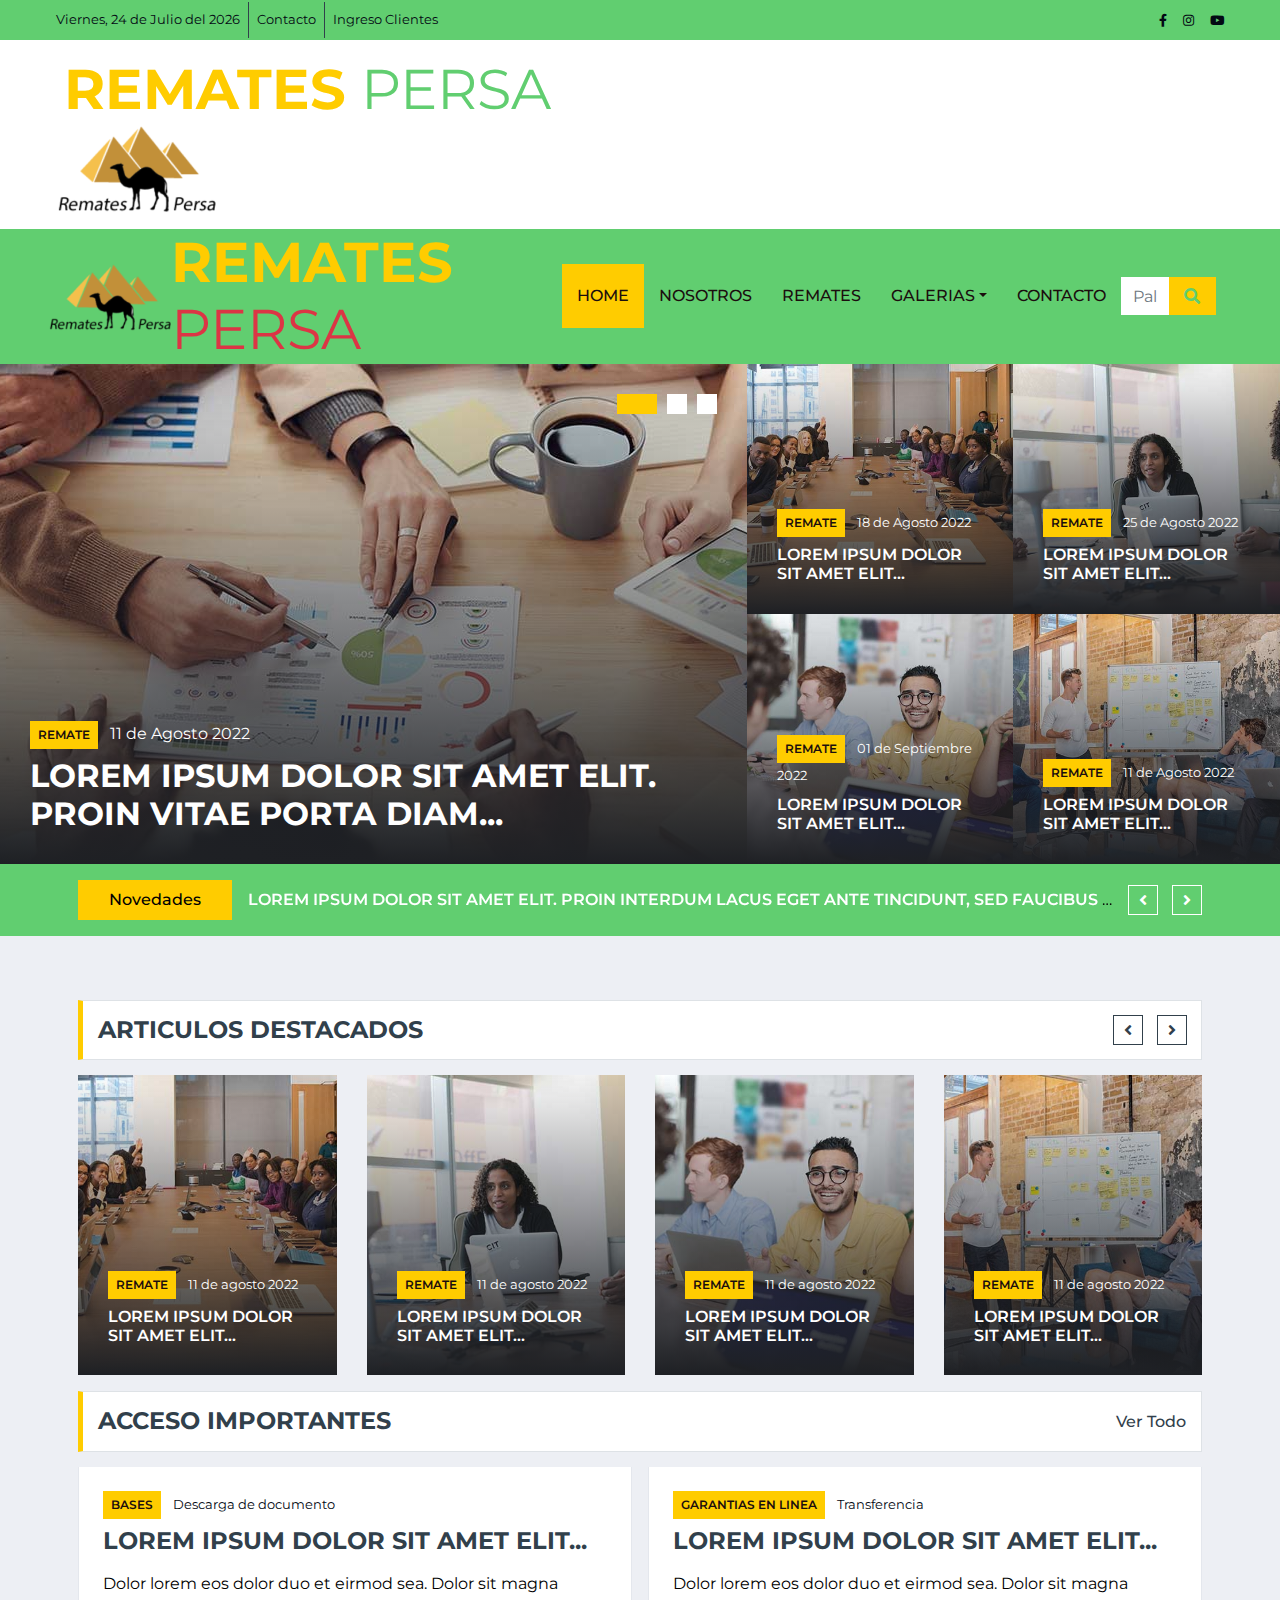
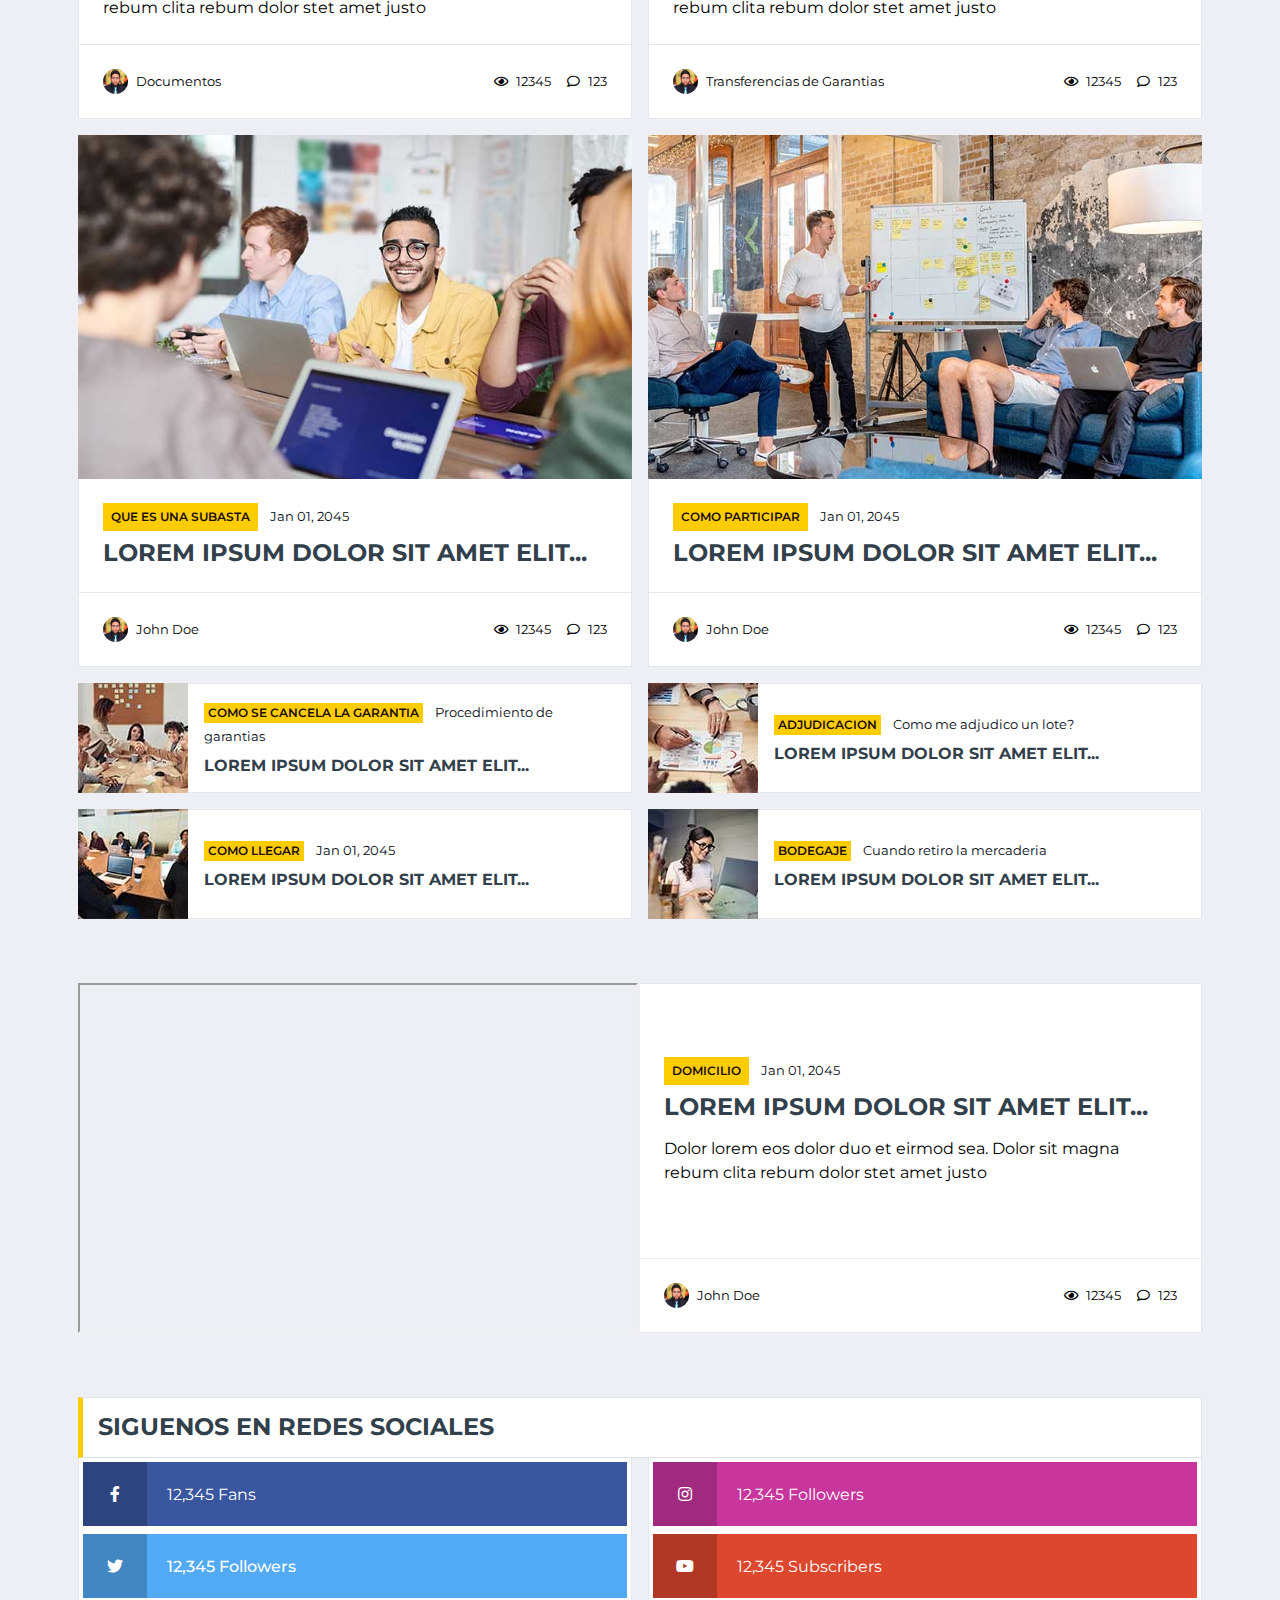
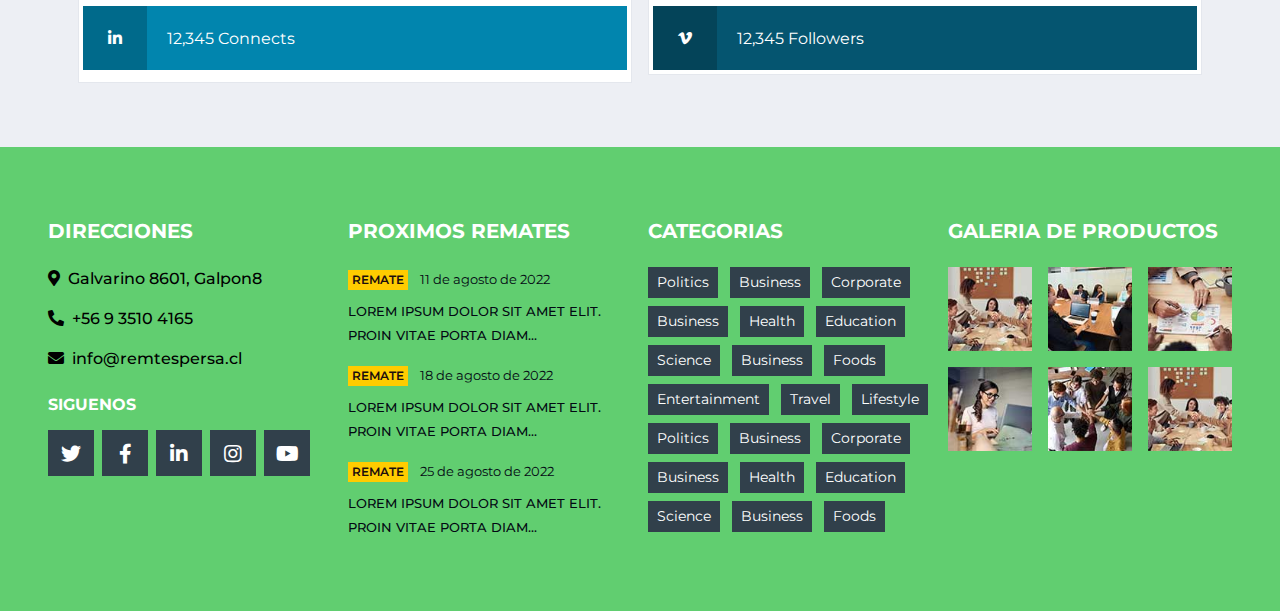
==== commit 25d304b7: "1" ====
--- a/index.html
+++ b/index.html
@@ -79,9 +79,11 @@
             <div class="col-lg-4">
                 <a href="#" class="navbar-brand p-0 d-none d-lg-block">
                     <div class="col-lg-8 text-center text-lg-right">
-                        <a href="#"><img class="img-fluid" src="img/persa -logo3.png" alt=""></a>
+                    <h1 class="m-0 display-4 text-uppercase text-primary">Remates<span class="text-dark font-weight-normal">  Persa</span></h1>
                     </div> 
-                    <!-- <h1 class="m-0 display-4 text-uppercase text-primary">Biz<span class="text-secondary font-weight-normal">News</span></h1>-->
+                    <a href="#"><img class="img-fluid" src="img/persa -logo3.png" alt=""></a>
+                    
+                   
                 </a> 
             </div>
             
@@ -94,7 +96,8 @@
     <div class="container-fluid p-0">
         <nav class="navbar navbar-expand-lg bg-dark navbar-dark py-2 py-lg-0 px-lg-5">
             <a href="index.html" class="navbar-brand d-block d-lg-none">
-                <h1 class="m-0 display-4 text-uppercase text-primary">Biz<span class="text-white font-weight-normal">News</span></h1>
+                <a href="#"><img class="img-fluid" src="img/persa -logo3.png" alt=""></a>
+                <h1 class="m-0 display-4 text-uppercase text-primary">Remates<span class="text-white font-weight-normal text-danger">  Persa</span></h1>
             </a>
             <button type="button" class="navbar-toggler" data-toggle="collapse" data-target="#navbarCollapse">
                 <span class="navbar-toggler-icon"></span>
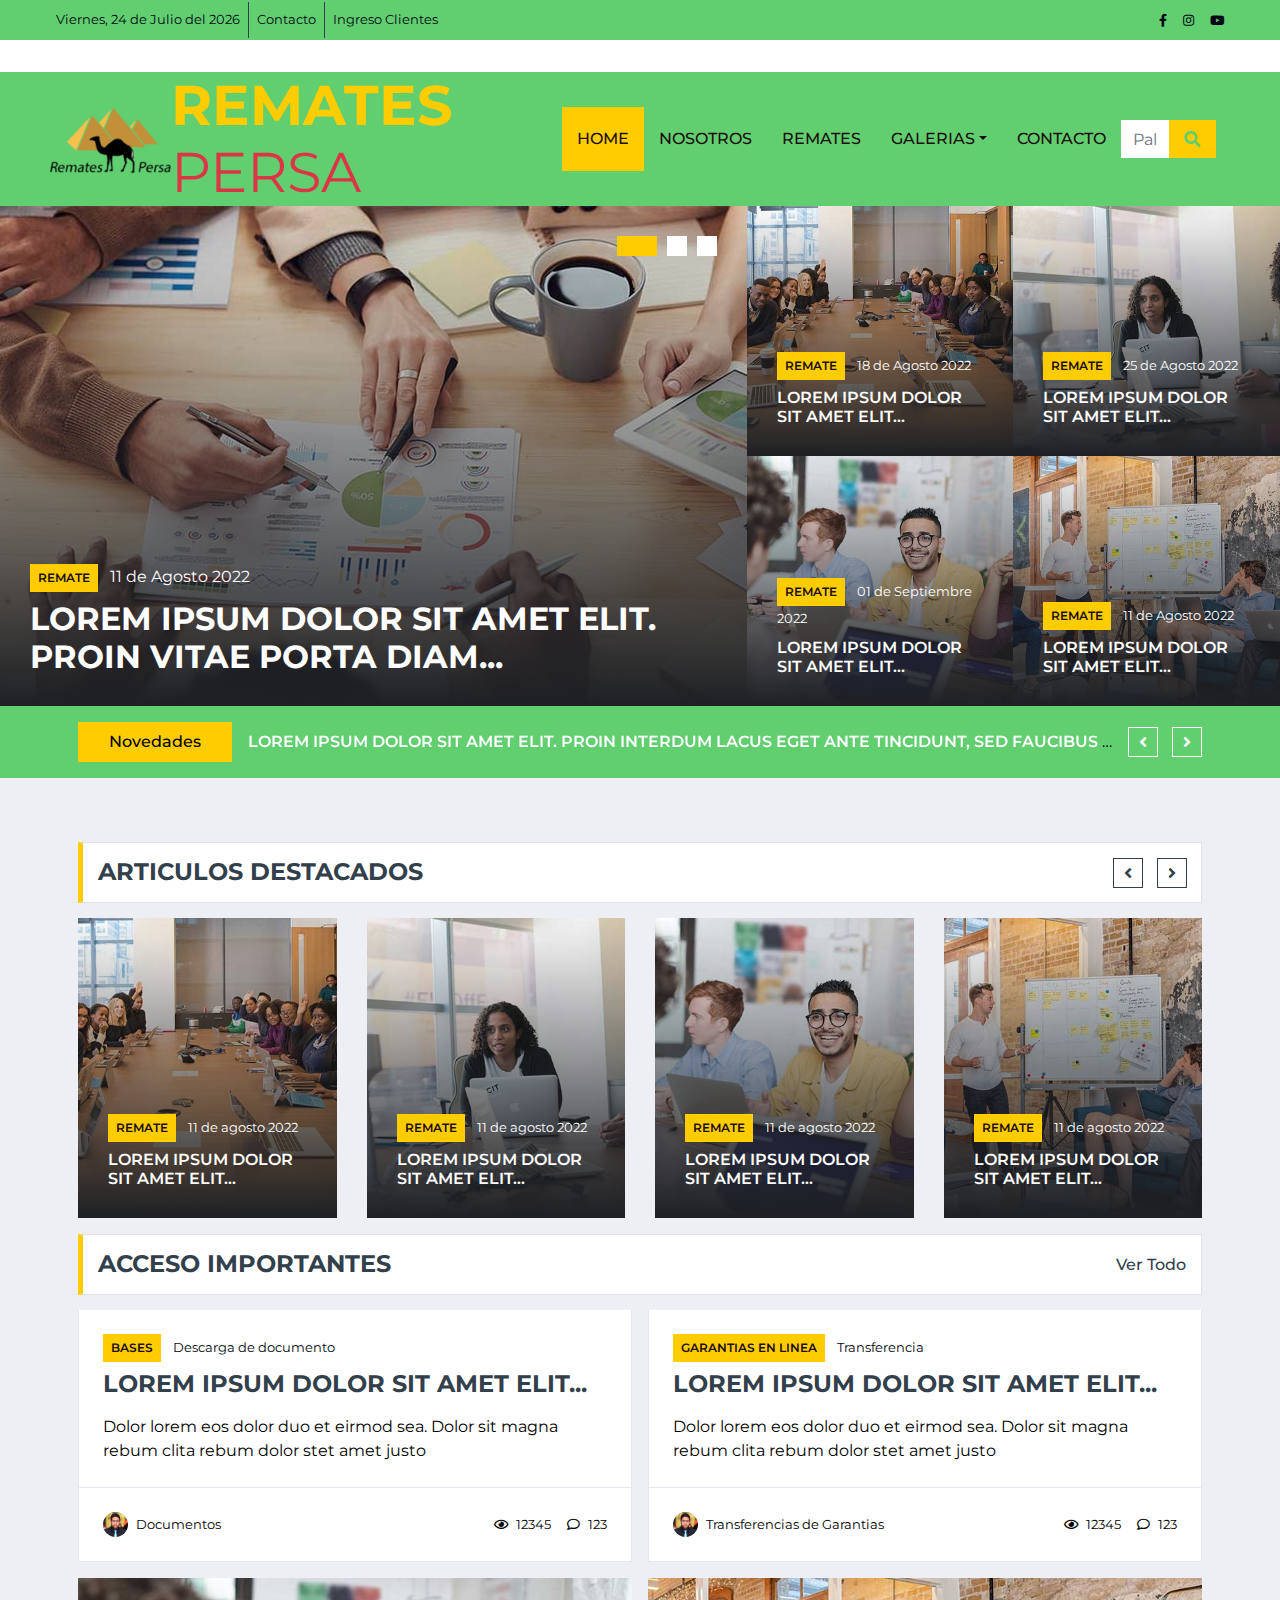
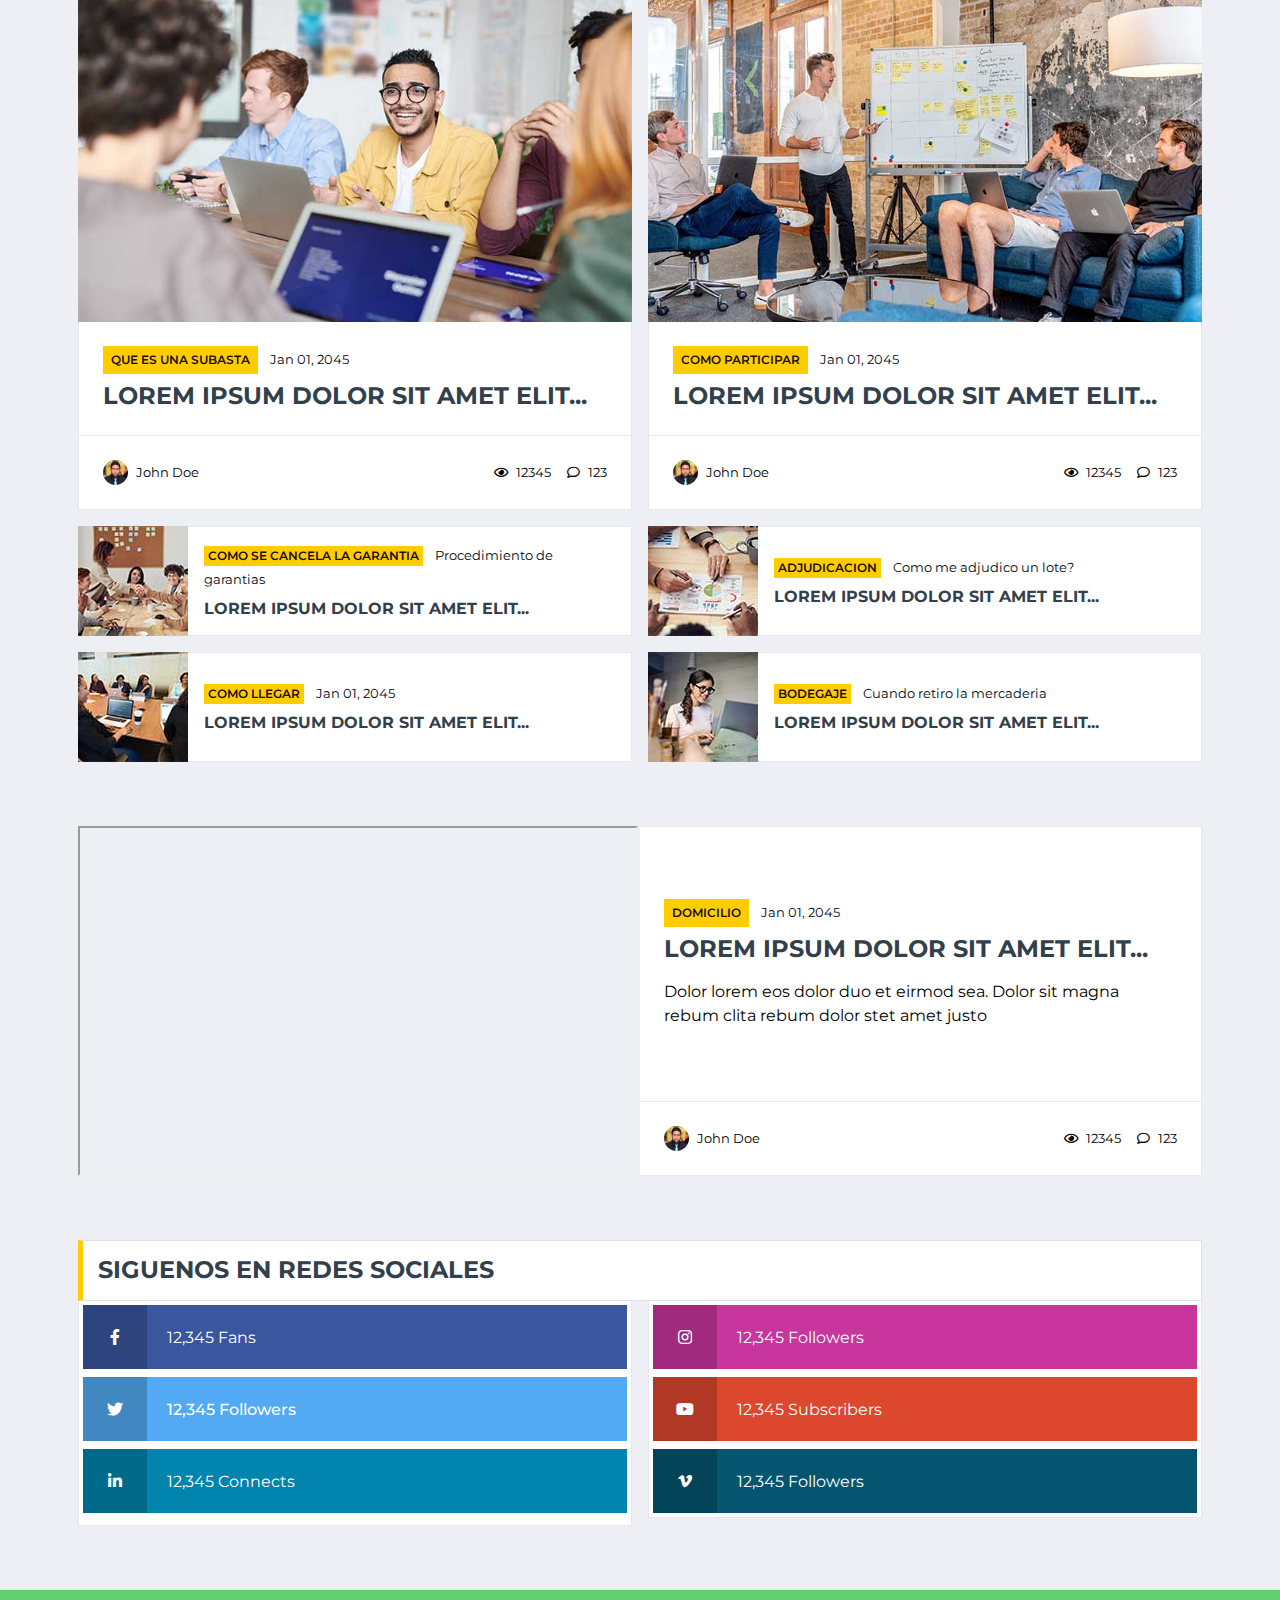
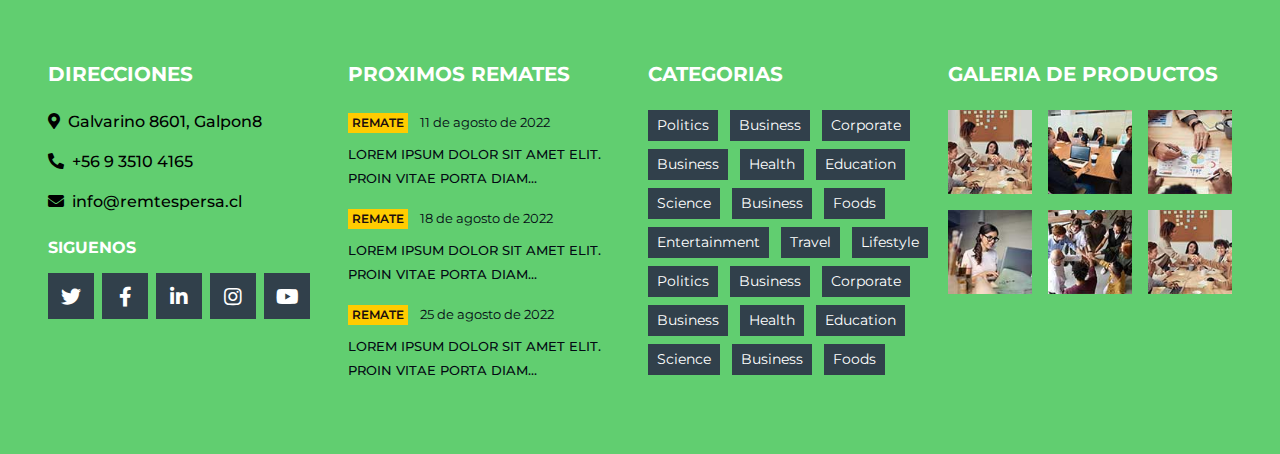
==== commit cdb4ee05: "1" ====
--- a/index.html
+++ b/index.html
@@ -78,10 +78,10 @@
         <div class="row align-items-center bg-white py-3 px-lg-5">
             <div class="col-lg-4">
                 <a href="#" class="navbar-brand p-0 d-none d-lg-block">
-                    <div class="col-lg-8 text-center text-lg-right">
+                    <!-- <div class="col-lg-8 text-center text-lg-right">
                     <h1 class="m-0 display-4 text-uppercase text-primary">Remates<span class="text-dark font-weight-normal">  Persa</span></h1>
                     </div> 
-                    <a href="#"><img class="img-fluid" src="img/persa -logo3.png" alt=""></a>
+                    <a href="#"><img class="img-fluid" src="img/persa -logo3.png" alt=""></a> -->
                     
                    
                 </a> 
